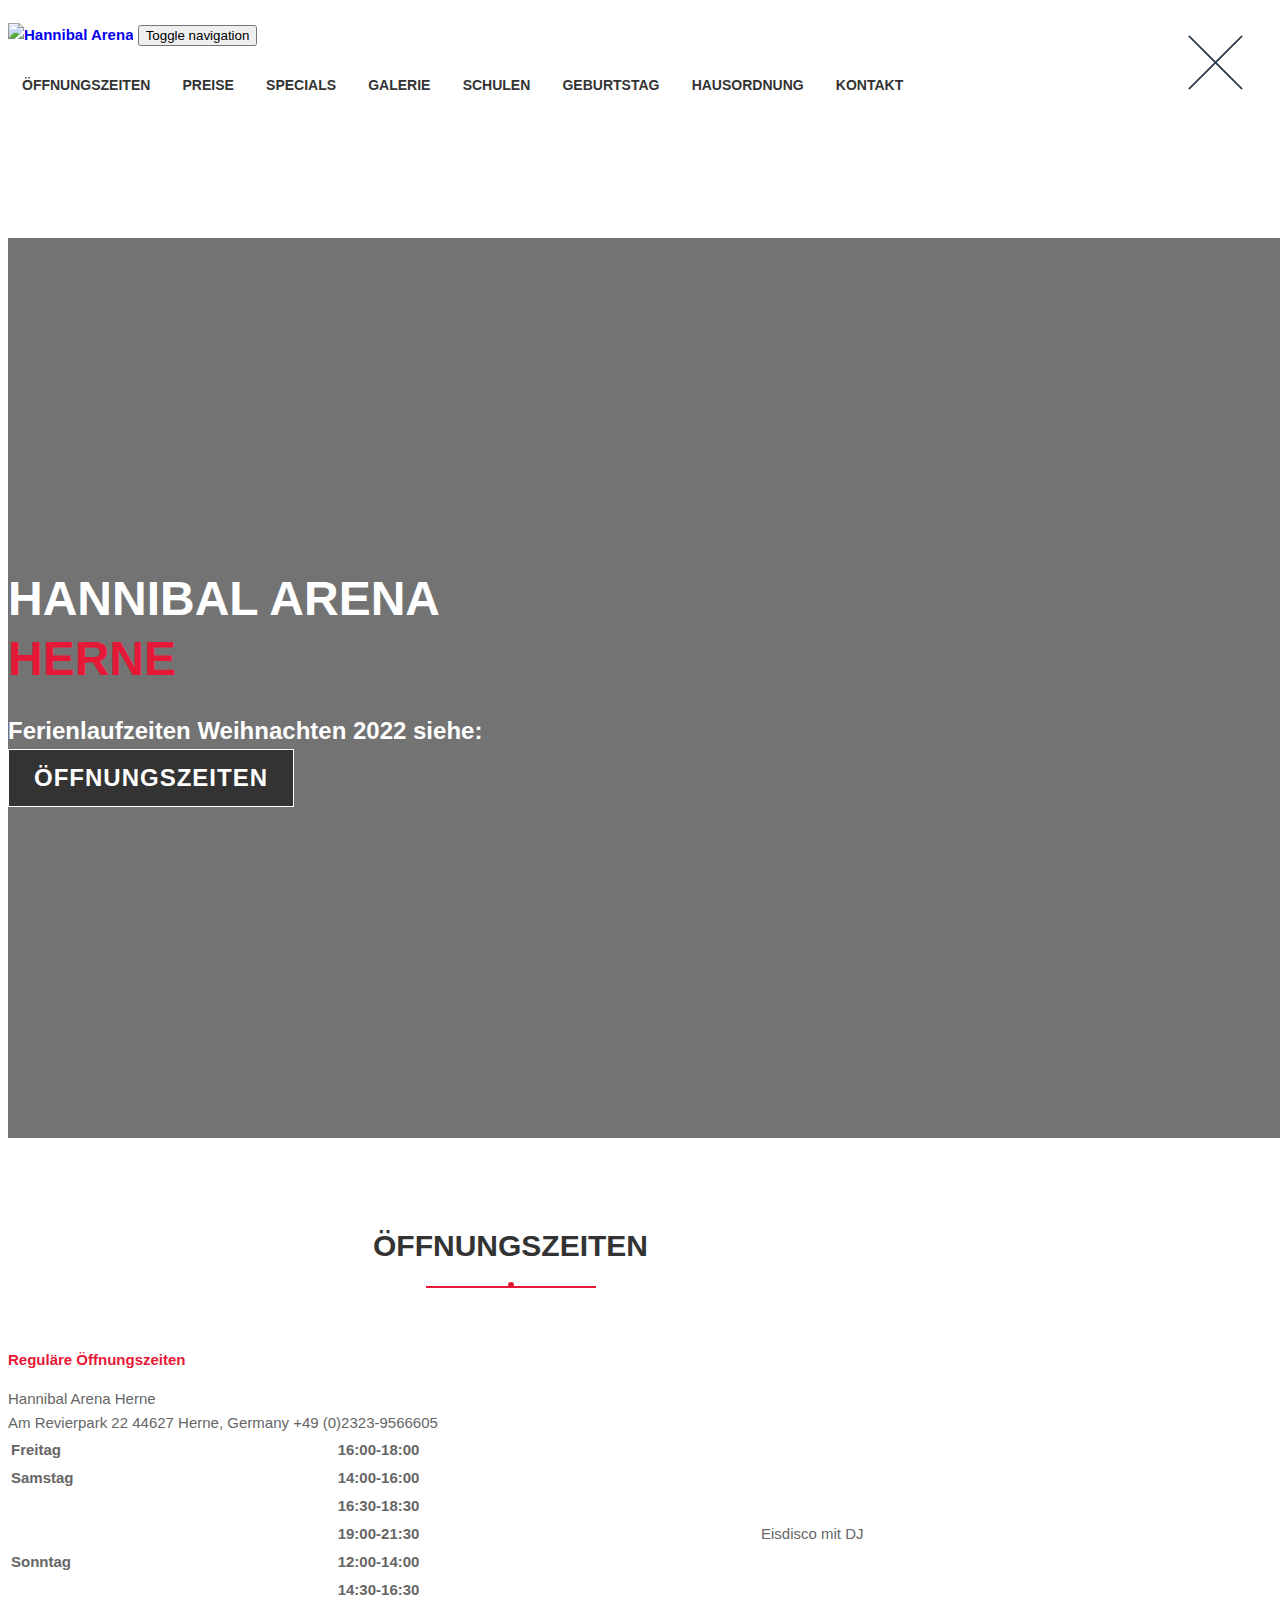
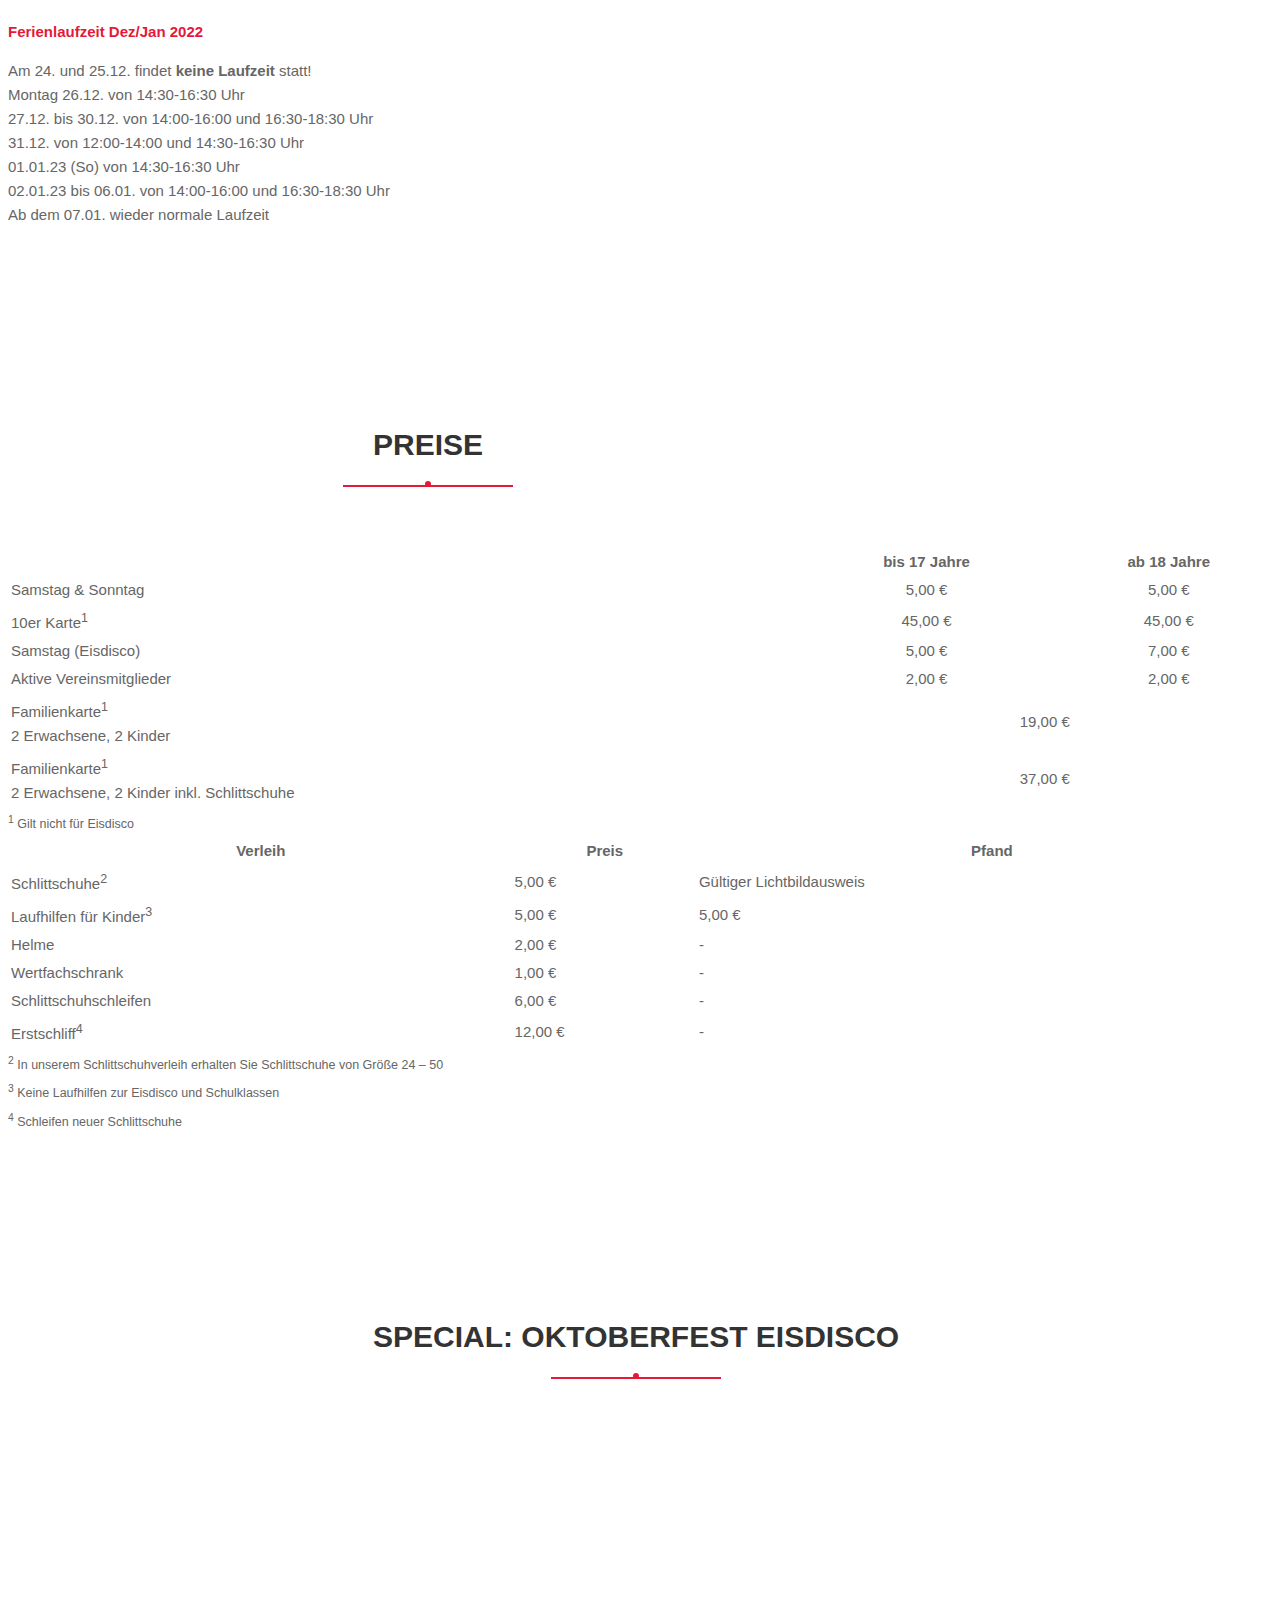
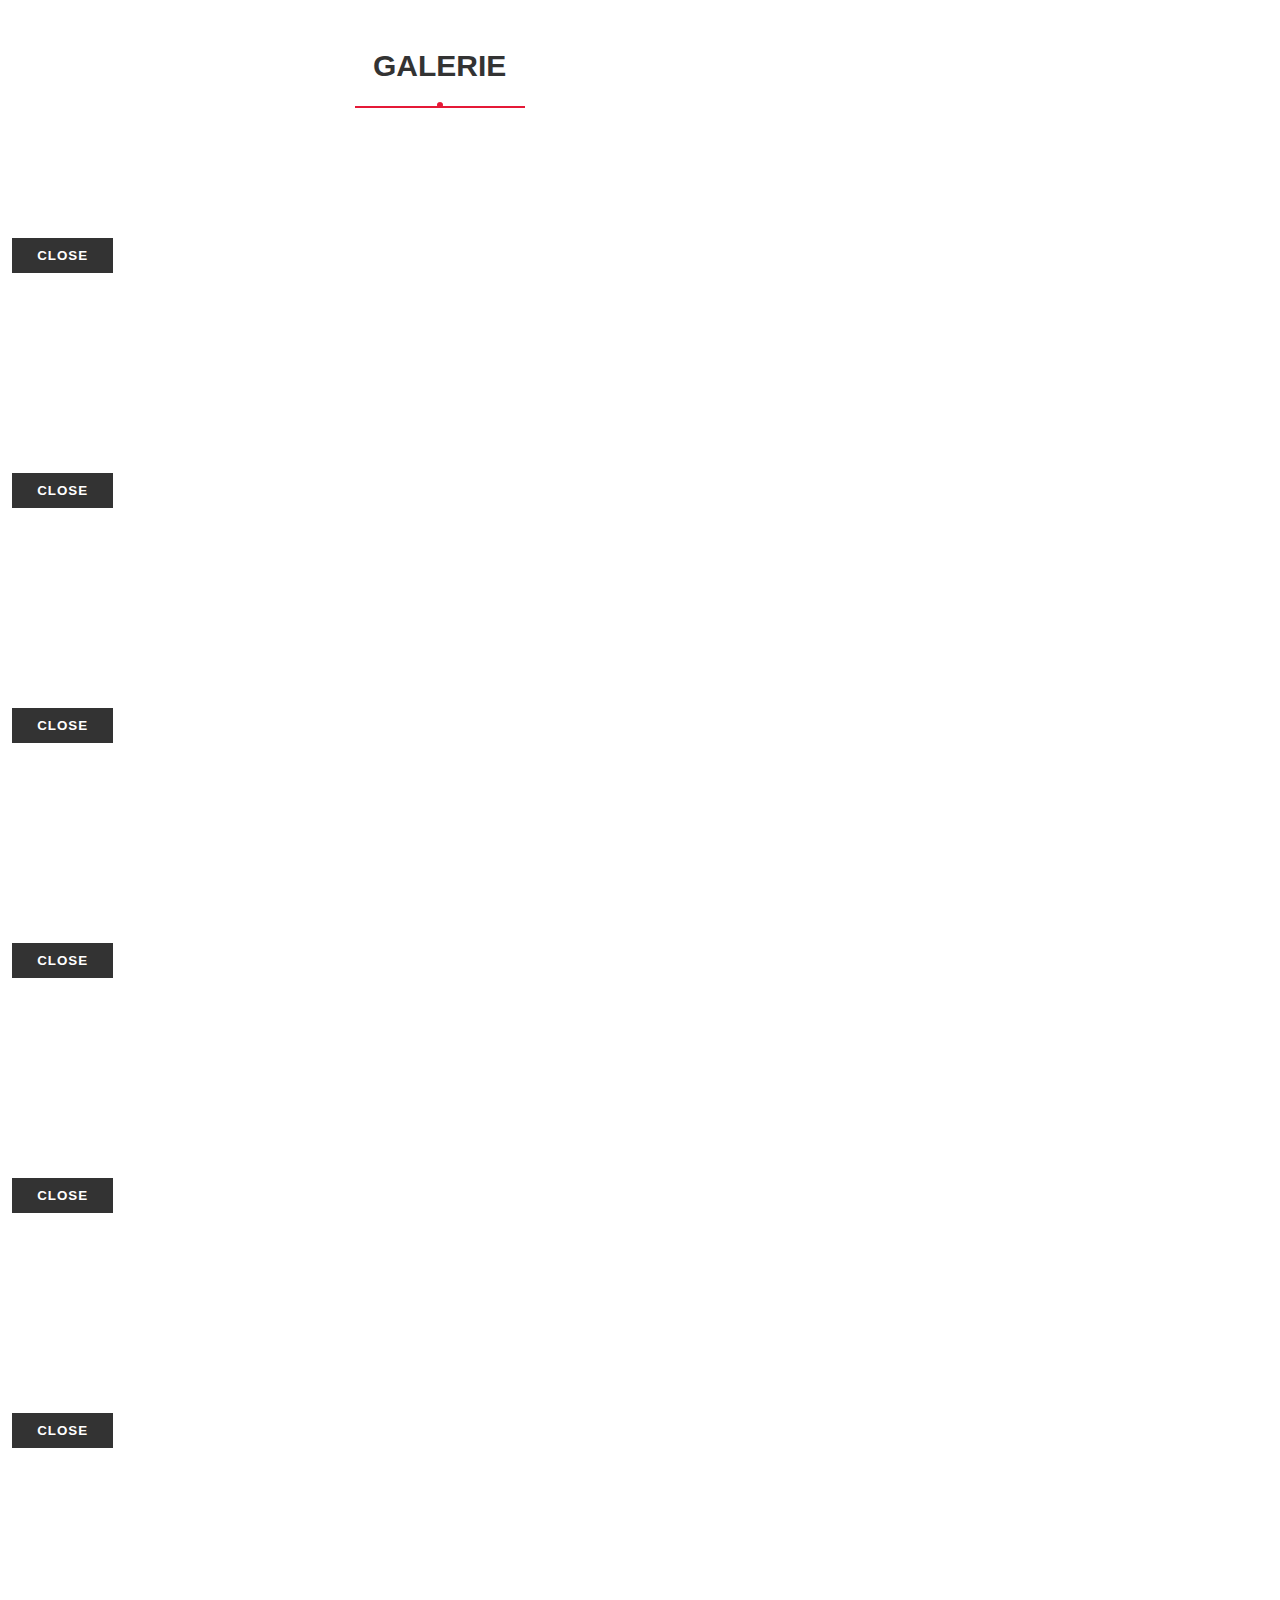
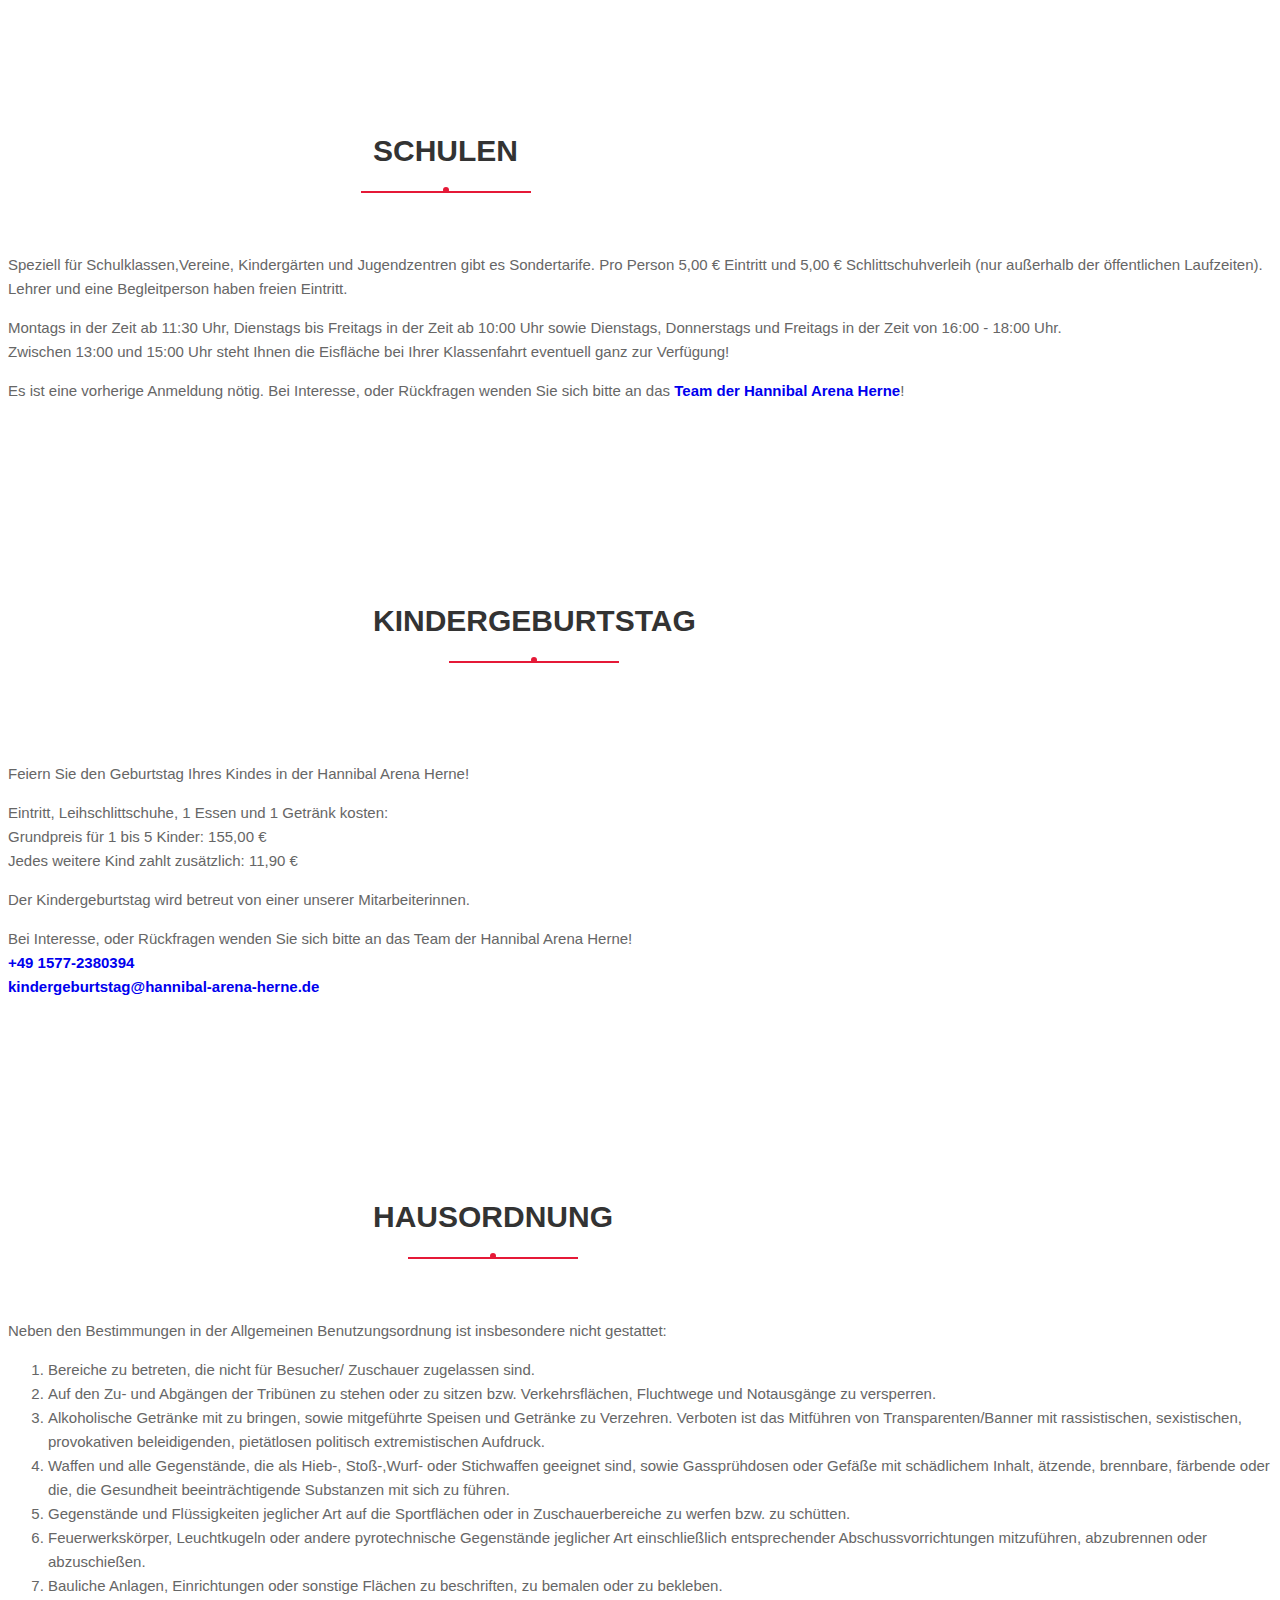
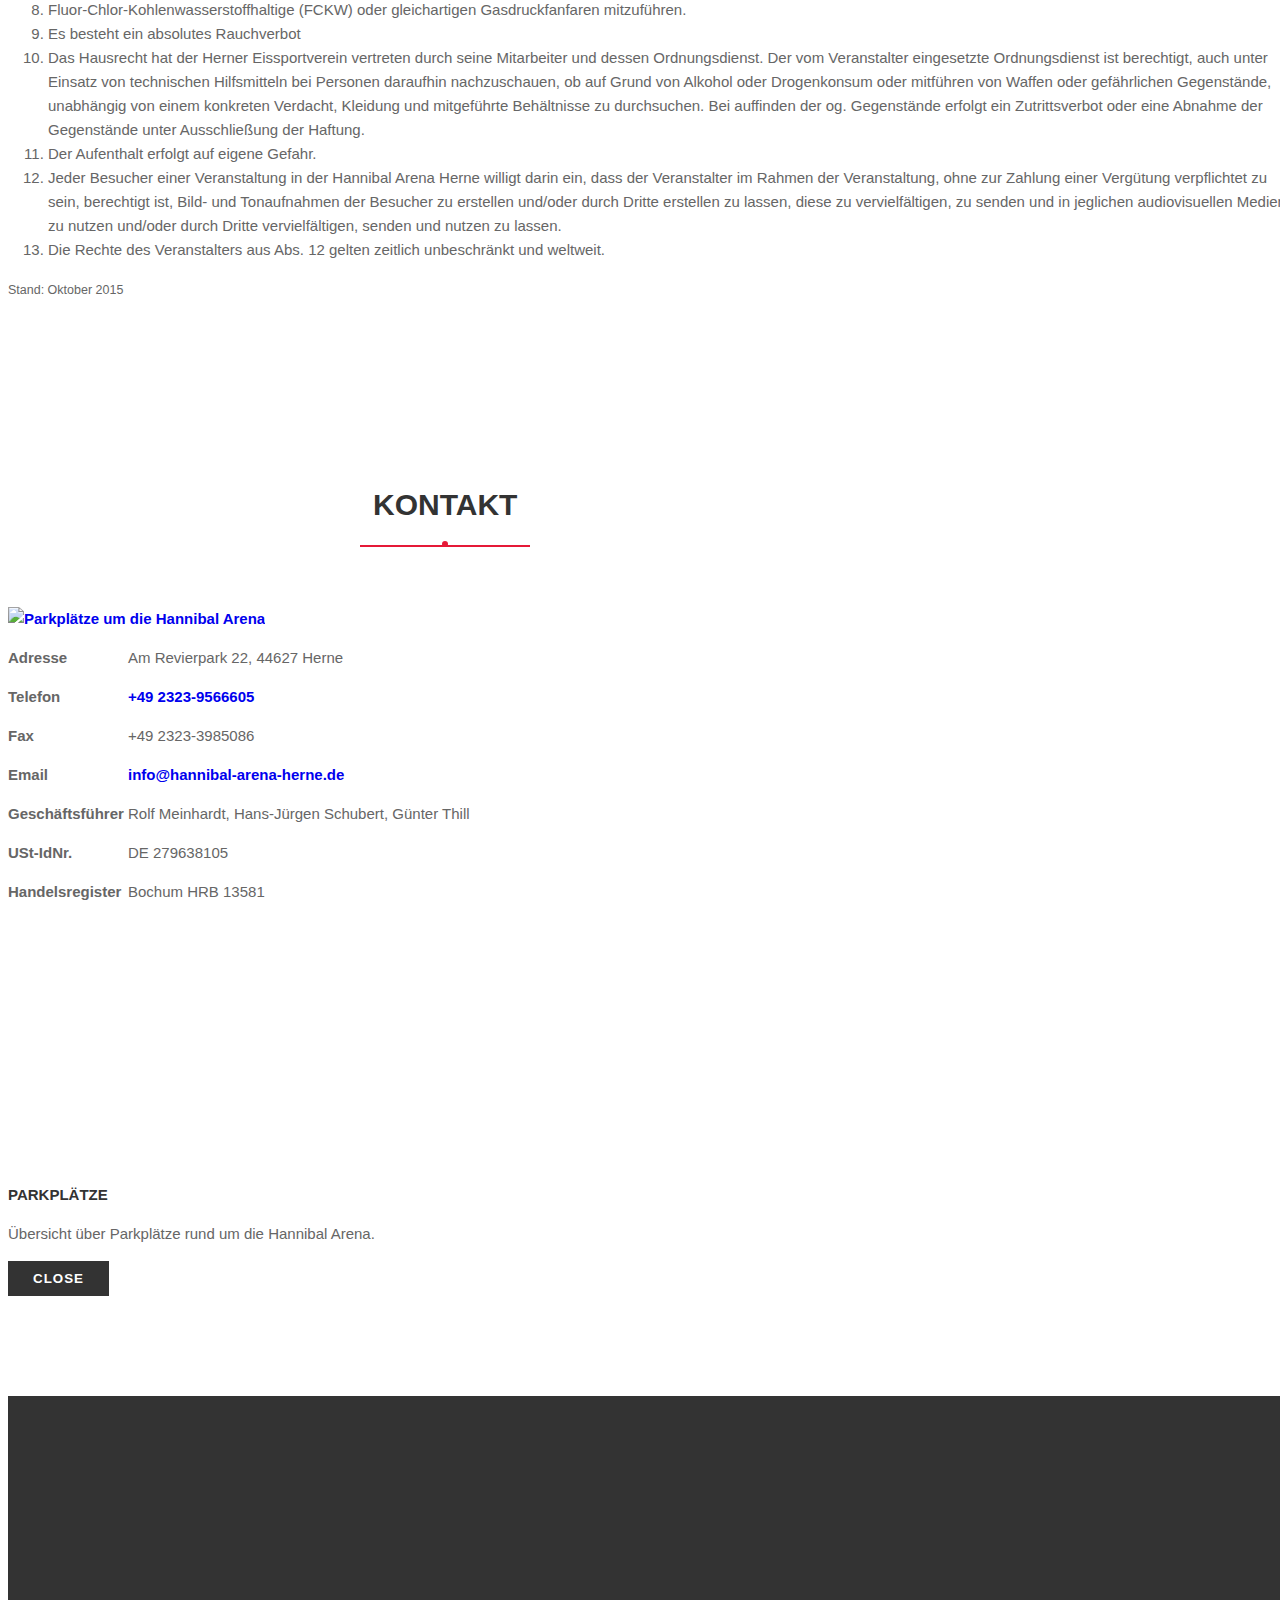
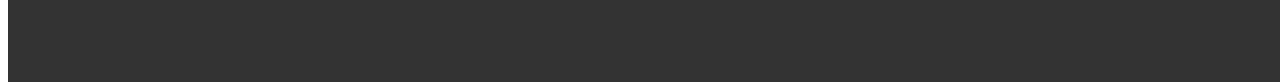
==== web/index.html @ e7f0df86 "feat: christmas 22 opening" ====
<!doctype html>
<html lang="de-de">
<head>
    <meta charset="utf-8">
    <meta http-equiv="X-UA-Compatible" content="IE=edge">
    <meta name="viewport" content="width=device-width, initial-scale=1.0">
    <meta name="description" content="Hannibal Arena Herne, die Eishalle in Herne am Gysenberg.">
    <title>Hannibal Arena Herne - Die Eishalle in Herne</title>

    <link href="css/bootstrap.min.css" rel="stylesheet">
    <link href="css/font-awesome.min.css" rel="stylesheet">
    <link href="css/normalize.css" rel="stylesheet">
    <link href="css/style.css" rel="stylesheet">
    <link href="css/responsive.css" rel="stylesheet">

    <link rel="apple-touch-icon" sizes="180x180" href="/apple-touch-icon.png">
    <link rel="icon" type="image/png" sizes="32x32" href="/favicon-32x32.png">
    <link rel="icon" type="image/png" sizes="16x16" href="/favicon-16x16.png">
    <link rel="manifest" href="/site.webmanifest">
    <link rel="mask-icon" href="/safari-pinned-tab.svg" color="#e51937">
    <meta name="msapplication-TileColor" content="#e51937">
    <meta name="theme-color" content="#ffffff">
</head>
<body>

<div class="menu-area navbar-fixed-top">
    <div class="container">
        <div class="row">
            <div class="col-md-12">
                <div class="mainmenu">
                    <div class="navbar navbar-nobg">
                        <div class="navbar-header">
                            <a class="navbar-brand" href="#slider"><img src="img/hannibal-arena-logo.png" alt="Hannibal Arena"></a>
                            <button type="button" class="navbar-toggle" data-toggle="collapse" data-target=".navbar-collapse">
                                <span class="sr-only">Toggle navigation</span>
                                <span class="icon-bar"></span>
                                <span class="icon-bar"></span>
                                <span class="icon-bar"></span>
                            </button>
                        </div>
                        <div class="navbar-collapse collapse">
                            <nav>
                                <ul class="nav navbar-nav navbar-right">
                                    <li><a class="smooth_scroll" href="#opening">ÖFFNUNGSZEITEN</a></li>
                                    <li><a class="smooth_scroll" href="#pricing">PREISE</a></li>
                                    <li><a class="smooth_scroll" href="#specials">SPECIALS</a></li>
                                    <li><a class="smooth_scroll" href="#gallery">GALERIE</a></li>
                                    <li><a class="smooth_scroll" href="#schools">SCHULEN</a></li>
                                    <li><a class="smooth_scroll" href="#birthday">GEBURTSTAG</a></li>
                                    <li><a class="smooth_scroll" href="#legal">HAUSORDNUNG</a></li>
                                    <li><a class="smooth_scroll" href="#contact">KONTAKT</a></li>
                                </ul>
                            </nav>
                        </div>
                    </div>
                </div>
            </div>
        </div>
    </div>
</div>

<div class="clearfix space"></div>

<section id="slider" class="hidden-xs">
    <div id="carousel-example-generic" class="carousel slide carousel-fade">
        <div class="carousel-inner" role="listbox">
            <div class="item active slide1">
                <div class="table">
                    <div class="table-cell">
                        <div class="container">
                            <div class="row">
                                <div class="col-xs-12">
                                    <div class="intro-text container">
                                        <div class="title clearfix">
                                            <h2>HANNIBAL ARENA <span>HERNE</span></h2>
                                            <p>
                                                <Heimat der coolsten Disco in Herne.<br>
                                                <!--Erste Disco Samstag 03.09.22. Reguläre Laufzeiten ab 04.09.22.-->
                                                
                                                <!--Sommerpause ab dem 28.03.2022.<br>-->
                                                <!--<strong>Abtauparty Sonntag 27.03.2022 von 12:00 bis 16:30 Uhr</strong>-->
                                                
                                                <strong>Ferienlaufzeiten Weihnachten 2022 siehe:</strong><br>
                                                <a class="btn" href="#opening">Öffnungszeiten</a>
                                            </p>
                                        </div>
                                    </div>
                                </div>
                            </div>
                        </div>
                    </div>
                </div>
            </div>
        </div>
    </div>
</section>

<section id="opening" class="contact-area section-big">
    <div class="container">
        <div class="row">
            <div class="col-md-12">
                <div class="section-title text-center mb-30">
                    <h2>Öffnungszeiten</h2>
                </div>
            </div>
        </div>

        <div class="row">
            <div class="col-md-6">
                <p>
                    <strong style="color:#e51937">Reguläre Öffnungszeiten</strong>
                </p>
                <div itemscope itemtype="http://schema.org/LocalBusiness">
                    <span class="hidden" itemprop="name">Hannibal Arena Herne</span>
                    <img class="hidden" itemprop="image" src="img/hannibal-arena-logo.png" alt=""/>
                    <div class="hidden" itemprop="geo" itemscope itemtype="http://schema.org/GeoCoordinates">
                        <meta itemprop="latitude" content="51.531796" />
                        <meta itemprop="longitude" content="7.253892" />
                    </div>
                    <div class="hidden" itemprop="address" itemscope itemtype="http://schema.org/PostalAddress">
                        <span itemprop="streetAddress">Am Revierpark 22</span>
                        <span itemprop="postalCode">44627</span>
                        <span itemprop="addressLocality">Herne, Germany</span>
                        <span itemprop="telephone">+49 (0)2323-9566605</span>
                    </div>

                    <table class="table table-striped table-responsive">
                        <tbody>
                        <tr>
                            <td><strong>Freitag</strong></td>
                            <td><strong><meta itemprop="openingHours" content="Fr 16:00-18:00">16:00-18:00</strong></td>
                            <td></td>
                        </tr>
                        <tr>
                            <td><strong>Samstag</strong></td>
                            <td><strong><meta itemprop="openingHours" content="Sa 14:00-16:00, 16:30-18:30, 19:00-21:30">14:00-16:00</strong></td>
                            <td></td>
                        </tr>
                        <tr>
                            <td></td>
                            <td><strong>16:30-18:30</strong></td>
                            <td></td>
                        </tr>
                        <tr>
                            <td></td>
                            <td><strong>19:00-21:30</strong></td>
                            <td>Eisdisco mit DJ</td>
                        </tr>
                        <tr>
                            <td><strong>Sonntag</strong></td>
                            <td><strong><meta itemprop="openingHours" content="So 12:00-14:00, 14:30-16:30">12:00-14:00</strong></td>
                            <td></td>
                        </tr>
                        <tr>
                            <td></td>
                            <td><strong>14:30-16:30</strong></td>
                            <td></td>
                        </tr>
                        </tbody>
                    </table>
                </div>
            </div>
            <div class="col-md-6">
                <p>
                    <!--strong>Specials im Oktober 2022/23</strong><br>
                    <br>
                    <ul>
                        <li>01.10.2022: Oktoberfest-Eisdisco 19.00 - 21.30 Uhr</li>
                        <li>03.10.2022: Feiertagslaufzeit 12.00 - 14.00 Uhr sowie 14.30 - 16.30 Uhr</li>
                        <li>04. - 06.10.2022: Intensiv-Eislaufkurs für Kinder im Alter 10-16 Jahren mit Michel Ackers (<a href="/pdf/eislaufkurs-kinder.pdf">Anmeldung erforderlich</a>)</li>
                        <li>07. - 28.10.2022: Eislaufkurs für Erwachsene (<a href="/pdf/eislaufkurs-erwachsene.pdf">Anmeldung erforderlich</a>)</li>
                    </ul>-->

                    <strong style="color:#e51937">Ferienlaufzeit Dez/Jan 2022</strong><br>
                    <ul>
                        <li>Am 24. und 25.12. findet <strong>keine Laufzeit</strong> statt!</li>
                        <li>Montag 26.12. von 14:30-16:30 Uhr</li>
                        <li>27.12. bis 30.12. von 14:00-16:00 und 16:30-18:30 Uhr</li>
                        <li>31.12. von 12:00-14:00 und 14:30-16:30 Uhr</li>
                        <li>01.01.23 (So) von 14:30-16:30 Uhr</li>
                        <li>02.01.23 bis 06.01. von 14:00-16:00 und 16:30-18:30 Uhr</li>
                        <li>Ab dem 07.01. wieder normale Laufzeit</li>
                    </ul>
                    
                    <!--<strong style="color:#e51937">Abtauparty am 27.03.2022 von 12:00 bis 16:30 Uhr</strong>.<br>
                    Sommerpause ab dem 28.03.2022.-->
                </p>
            </div>
            <!--<div class="col-md-12">
                <p><strong style="color:#e51937">Covid 19 - Schutzmaßnahmen</strong></p>
                <ul>
                    <li>Die Corona-Schutzverordnung des Landes Nordrhein-Westfalen ist maßgeblich und von allen Besuchern stets einzuhalten</li>
                    <li>Zutritt haben ausschließlich folgende Personen:
                        <ul style="margin-left:10px">
                            <li>ab 16 Jahren: 2G - genesen (in den letzten 6 Monaten) oder mind. zweifach geimpft (inklusive 14 tägiger Wartezeit)</li>
                            <li>Kinder/Jugendliche 6 - 15 Jahren: 3G - genesen (in den letzten 6 Monaten), mind. zweifach geimpft (inklusive 14 tägiger Wartezeit) oder getestet (mind. Antigen-Schnelltest nicht älter als 24 Stunden, kein Selbsttest)/ Alternativ gelten Schüler mit aktuell gültigem Schülerausweis des Schuljahres 2021/22 als getestet (ausgenommen hiervon sind Ferienzeiten, hier gelten Schüler nicht mehr automatisch als getestet).</li>
                            <li>Kinder unter 6 Jahren - kein Nachweis notwendig</li>
                        </ul>
                    </li>
                    <li>Nachweise der 2G/3G-Regel bzw. aktueller Schülerweis sowie ein amtlich gültiges Ausweisdokument sind beim Einlass unaufgefordert vorzulegen</li>
                    <li>Das Tragen einer Mund-Nasen-Bedeckung ist in der gesamten Hannibal-Arena verpflichtend. Inklusive der sportlichen Betätigung auf der Eisfläche. Auch hier ist der Mindestabstand von 1,5 Metern zwingend einzuhalten</li>
                    <li>Ausgehängte Abstands- und Hygieneregelungen müssen beachtet werden</li>
                    <li>Laufwege und -richtungen sind konsequent einzuhalten</li>
                    <li>Die Anzahl der zugelassenen Gäste ist eingeschränkt. Größere Gruppen/Vereine bitten wir daher um telefonische Voranmeldung</li>
                    <li>Die Hygieneregeln sind einzuhalten und den Hinweisen des Personales ist Folge zu leisten. Verstöße werden mit dem Ausschluss von der Veranstaltung geahndet</li>
                </ul>
            </div>-->
        </div>
    </div>
</section>

<section id="pricing" class="contact-area section-big">
    <div class="container">
        <div class="row">
            <div class="col-md-12">
                <div class="section-title text-center mb-30">
                    <h2>Preise</h2>
                </div>
            </div>
        </div>

        <div class="row">
            <div class="col-md-6 col-sm-12">
                <table class="table table-striped table-responsive">
                    <thead>
                    <tr>
                        <th></th>
                        <th align="center">bis 17 Jahre</th>
                        <th align="center">ab 18 Jahre</th>
                    </tr>
                    </thead>
                    <tbody>
                    <tr>
                        <td>Samstag &amp; Sonntag</td>
                        <td align="center">5,00&nbsp;€</td>
                        <td align="center">5,00&nbsp;€</td>
                    </tr>
                    <tr>
                        <td>10er Karte<sup>1</sup></td>
                        <td align="center">45,00&nbsp;€</td>
                        <td align="center">45,00&nbsp;€</td>
                    </tr>
                    <tr>
                        <td>Samstag (Eisdisco)</td>
                        <td align="center">5,00&nbsp;€</td>
                        <td align="center">7,00&nbsp;€</td>
                    </tr>
                    <!--tr>
                        <td>Kinder unter 6 Jahren</td>
                        <td align="center">5,00&nbsp;€</td>
                        <td> </td>
                    </tr-->
                    <tr>
                        <td>Aktive Vereinsmitglieder</td>
                        <td align="center">2,00&nbsp;€</td>
                        <td align="center">2,00&nbsp;€</td>
                    </tr>
                    <tr>
                        <td>Familienkarte<sup>1</sup><br />2 Erwachsene, 2 Kinder</td>
                        <td colspan="2" align="center">19,00&nbsp;€</td>
                    </tr>
                    <tr>
                        <td>Familienkarte<sup>1</sup><br />2 Erwachsene, 2 Kinder inkl. Schlittschuhe</td>
                        <td colspan="2" align="center">37,00&nbsp;€</td>
                    </tr>
                </table>
                <small><sup>1</sup> Gilt nicht für Eisdisco</small>
            </div>

            <div class="col-md-6 col-sm-12">
                <table class="table table-striped table-responsive">
                    <thead>
                    <tr>
                        <th>Verleih</th>
                        <th>Preis</th>
                        <th>Pfand</th>
                    </tr>
                    </thead>
                    <tbody>
                    <tr>
                        <td>Schlittschuhe<sup>2</sup></td>
                        <td>5,00&nbsp;€</td>
                        <td>Gültiger Lichtbildausweis</td>
                    </tr>
                    <tr>
                        <td>Laufhilfen für Kinder<sup>3</sup></td>
                        <td>5,00&nbsp;€</td>
                        <td>5,00&nbsp;€</td>
                    </tr>
                    <tr>
                        <td>Helme</td>
                        <td>2,00&nbsp;€</td>
                        <td>-</td>
                    </tr>
                    <tr>
                        <td>Wertfachschrank</td>
                        <td>1,00&nbsp;€</td>
                        <td>-</td>
                    </tr>
                    <tr>
                        <td>Schlittschuhschleifen</td>
                        <td>6,00&nbsp;€</td>
                        <td>-</td>
                    </tr>
                    <tr>
                        <td>Erstschliff<sup>4</sup></td>
                        <td>12,00&nbsp;€</td>
                        <td>-</td>
                    </tr>
                    </tbody>
                </table>
                <small><sup>2</sup> In unserem Schlittschuhverleih erhalten Sie Schlittschuhe von Größe 24 – 50</small><br>
                <small><sup>3</sup> Keine Laufhilfen zur Eisdisco und Schulklassen</small><br>
                <small><sup>4</sup> Schleifen neuer Schlittschuhe</small>
            </div>
        </div>
    </div>
</section>
    
<section id="specials" class="contact-area section-big">
    <div class="container">
        <div class="row">
            <div class="col-md-12">
                <div class="section-title text-center mb-30">
                    <h2>Special: Oktoberfest Eisdisco</h2>
                </div>
            </div>
        </div>

        <div class="row">
            <div class="col-xs-12">
                <img src="img/oktoberfest_22.jpeg" alt="">
                                       
            </div>
        </div>
    </div>
</section>

<section id="gallery" class="work-area section-big">
    <div class="container">
        <div class="row">
            <div class="col-md-12">
                <div class="section-title text-center">
                    <h2>Galerie</h2>
                </div>
            </div>
        </div>

        <div class="portfolio">
            <div class="row work-items">
                <div class="col-md-4 col-sm-6 col-xs-12 mix dev web">
                    <a href="#gallery-modal-1" data-toggle="modal">
                        <div class="work-item mt-30">
                            <div class="gallery_photo">
                                <img src="img/gallery/1.jpg" alt="">
                                <div class="overlay"><i class="fa fa-plus"></i></div>
                            </div>
                        </div>
                    </a>
                </div>

                <div class="news-modal modal fade" id="gallery-modal-1" tabindex="-1" role="dialog" aria-hidden="true">
                    <div class="modal-content">
                        <div class="close-modal" data-dismiss="modal">
                            <div class="lr">
                                <div class="rl">
                                </div>
                            </div>
                        </div>
                        <div class="container">
                            <div class="row">
                                <div class="col-lg-8 col-lg-offset-2">
                                    <div class="modal-body">
                                        <img src="img/gallery/1.jpg" alt="">
                                        <button type="button" class="btn btn-default" data-dismiss="modal"><i class="fa fa-times"></i> Close</button>
                                    </div>
                                </div>
                            </div>
                        </div>
                    </div>
                </div>

                <div class="col-md-4 col-sm-6 col-xs-12 mix dev web">
                    <a href="#gallery-modal-2" data-toggle="modal">
                        <div class="work-item mt-30">
                            <div class="gallery_photo">
                                <img src="img/gallery/2.jpg" alt="">
                                <div class="overlay"><i class="fa fa-plus"></i></div>
                            </div>
                        </div>
                    </a>
                </div>

                <div class="news-modal modal fade" id="gallery-modal-2" tabindex="-1" role="dialog" aria-hidden="true">
                    <div class="modal-content">
                        <div class="close-modal" data-dismiss="modal">
                            <div class="lr">
                                <div class="rl">
                                </div>
                            </div>
                        </div>
                        <div class="container">
                            <div class="row">
                                <div class="col-lg-8 col-lg-offset-2">
                                    <div class="modal-body">
                                        <img src="img/gallery/2.jpg" alt="">
                                        <button type="button" class="btn btn-default" data-dismiss="modal"><i class="fa fa-times"></i> Close</button>
                                    </div>
                                </div>
                            </div>
                        </div>
                    </div>
                </div>

                <div class="col-md-4 col-sm-6 col-xs-12 mix dev web">
                    <a href="#gallery-modal-3" data-toggle="modal">
                        <div class="work-item mt-30">
                            <div class="gallery_photo">
                                <img src="img/gallery/3.jpg" alt="">
                                <div class="overlay"><i class="fa fa-plus"></i></div>
                            </div>
                        </div>
                    </a>
                </div>

                <div class="news-modal modal fade" id="gallery-modal-3" tabindex="-1" role="dialog" aria-hidden="true">
                    <div class="modal-content">
                        <div class="close-modal" data-dismiss="modal">
                            <div class="lr">
                                <div class="rl">
                                </div>
                            </div>
                        </div>
                        <div class="container">
                            <div class="row">
                                <div class="col-lg-8 col-lg-offset-2">
                                    <div class="modal-body">
                                        <img src="img/gallery/3.jpg" alt="">
                                        <button type="button" class="btn btn-default" data-dismiss="modal"><i class="fa fa-times"></i> Close</button>
                                    </div>
                                </div>
                            </div>
                        </div>
                    </div>
                </div>

                <div class="col-md-4 col-sm-6 col-xs-12 mix dev web">
                    <a href="#gallery-modal-4" data-toggle="modal">
                        <div class="work-item mt-30">
                            <div class="gallery_photo">
                                <img src="img/gallery/4.jpg" alt="">
                                <div class="overlay"><i class="fa fa-plus"></i></div>
                            </div>
                        </div>
                    </a>
                </div>

                <div class="news-modal modal fade" id="gallery-modal-4" tabindex="-1" role="dialog" aria-hidden="true">
                    <div class="modal-content">
                        <div class="close-modal" data-dismiss="modal">
                            <div class="lr">
                                <div class="rl">
                                </div>
                            </div>
                        </div>
                        <div class="container">
                            <div class="row">
                                <div class="col-lg-8 col-lg-offset-2">
                                    <div class="modal-body">
                                        <img src="img/gallery/4.jpg" alt="">
                                        <button type="button" class="btn btn-default" data-dismiss="modal"><i class="fa fa-times"></i> Close</button>
                                    </div>
                                </div>
                            </div>
                        </div>
                    </div>
                </div>

                <div class="col-md-4 col-sm-6 col-xs-12 mix dev web">
                    <a href="#gallery-modal-5" data-toggle="modal">
                        <div class="work-item mt-30">
                            <div class="gallery_photo">
                                <img src="img/gallery/5.jpg" alt="">
                                <div class="overlay"><i class="fa fa-plus"></i></div>
                            </div>
                        </div>
                    </a>
                </div>

                <div class="news-modal modal fade" id="gallery-modal-5" tabindex="-1" role="dialog" aria-hidden="true">
                    <div class="modal-content">
                        <div class="close-modal" data-dismiss="modal">
                            <div class="lr">
                                <div class="rl">
                                </div>
                            </div>
                        </div>
                        <div class="container">
                            <div class="row">
                                <div class="col-lg-8 col-lg-offset-2">
                                    <div class="modal-body">
                                        <img src="img/gallery/5.jpg" alt="">
                                        <button type="button" class="btn btn-default" data-dismiss="modal"><i class="fa fa-times"></i> Close</button>
                                    </div>
                                </div>
                            </div>
                        </div>
                    </div>
                </div>

                <div class="col-md-4 col-sm-6 col-xs-12 mix dev web">
                    <a href="#gallery-modal-6" data-toggle="modal">
                        <div class="work-item mt-30">
                            <div class="gallery_photo">
                                <img src="img/gallery/6.jpg" alt="">
                                <div class="overlay"><i class="fa fa-plus"></i></div>
                            </div>
                        </div>
                    </a>
                </div>

                <div class="news-modal modal fade" id="gallery-modal-6" tabindex="-1" role="dialog" aria-hidden="true">
                    <div class="modal-content">
                        <div class="close-modal" data-dismiss="modal">
                            <div class="lr">
                                <div class="rl">
                                </div>
                            </div>
                        </div>
                        <div class="container">
                            <div class="row">
                                <div class="col-lg-8 col-lg-offset-2">
                                    <div class="modal-body">
                                        <img src="img/gallery/6.jpg" alt="">
                                        <button type="button" class="btn btn-default" data-dismiss="modal"><i class="fa fa-times"></i> Close</button>
                                    </div>
                                </div>
                            </div>
                        </div>
                    </div>
                </div>
            </div>
        </div>
    </div>
</section>

<section id="schools" class="contact-area section-big">
    <div class="container">
        <div class="row">
            <div class="col-md-12">
                <div class="section-title text-center mb-30">
                    <h2>Schulen</h2>
                </div>
            </div>
        </div>

        <div class="row">
            <div class="col-xs-12">
                <p>Speziell für Schulklassen,Vereine, Kindergärten und Jugendzentren gibt es Sondertarife. Pro Person 5,00 € Eintritt und 5,00 € Schlittschuhverleih (nur außerhalb der öffentlichen Laufzeiten).<br>
                    Lehrer und eine Begleitperson haben freien Eintritt.</p>

                <p>Montags in der Zeit ab 11:30 Uhr, Dienstags bis Freitags in der Zeit ab 10:00 Uhr sowie Dienstags, Donnerstags und Freitags in der Zeit von 16:00 - 18:00 Uhr.<br>
                    Zwischen 13:00 und 15:00 Uhr steht Ihnen die Eisfläche bei Ihrer Klassenfahrt eventuell ganz zur Verfügung!</p>

                <p>Es ist eine vorherige Anmeldung nötig. Bei Interesse, oder Rückfragen wenden Sie sich bitte an das <a href="#contact">Team der Hannibal Arena Herne</a>!</p>
            </div>
        </div>
    </div>
</section>

<section id="birthday" class="contact-area section-big">
    <div class="container">
        <div class="row">
            <div class="col-md-12">
                <div class="section-title text-center mb-30">
                    <h2>Kindergeburtstag</h2>
                </div>
            </div>
        </div>

        <div class="row">
            <div class="col-md-5 col-sm-12">
                <div class="about-image">
                    <img src="img/birthday/2.jpg" alt="">
                </div>
            </div>

            <div class="col-md-7 col-sm-12">
                <p>Feiern Sie den Geburtstag Ihres Kindes in der Hannibal Arena Herne!</p>

                <p>Eintritt, Leihschlittschuhe, 1 Essen und 1 Getränk kosten:<br>
                    Grundpreis für 1 bis 5 Kinder: 155,00 €<br>
                    Jedes weitere Kind zahlt zusätzlich: 11,90 €</p>

                <p>Der Kindergeburtstag wird betreut von einer unserer Mitarbeiterinnen.</p>

                <!--<p><strong>Corona Hinweis</strong> Derzeit sind nur 10 Personen inklusive Geburtstagskind möglich.</p>-->

                <p>Bei Interesse, oder Rückfragen wenden Sie sich bitte an das Team der Hannibal Arena Herne!<br>
                    <a href="tel:+4915772380394">+49 1577-2380394</a><br>
                    <a href="mailto:kindergeburtstag@hannibal-arena-herne.de">kindergeburtstag@hannibal-arena-herne.de</a>
            </div>
        </div>
    </div>
</section>

<section id="legal" class="contact-area section-big">
    <div class="container">
        <div class="row">
            <div class="col-md-12">
                <div class="section-title text-center mb-30">
                    <h2>Hausordnung</h2>
                </div>
            </div>
        </div>

        <div class="row">
            <div class="col-xs-12">
                Neben den Bestimmungen in der Allgemeinen Benutzungsordnung ist insbesondere nicht gestattet:

                <ol>
                    <li>Bereiche zu betreten, die nicht für Besucher/ Zuschauer zugelassen sind.</li>
                    <li>Auf den Zu- und Abgängen der Tribünen zu stehen oder zu sitzen bzw. Verkehrsflächen, Fluchtwege und Notausgänge zu versperren.</li>
                    <li>Alkoholische Getränke mit zu bringen, sowie mitgeführte Speisen und Getränke zu Verzehren. Verboten ist das Mitführen von Transparenten/Banner mit rassistischen, sexistischen, provokativen beleidigenden, pietätlosen politisch extremistischen Aufdruck.</li>
                    <li>Waffen und alle Gegenstände, die als Hieb-, Stoß-,Wurf- oder Stichwaffen geeignet sind, sowie Gassprühdosen oder Gefäße mit schädlichem Inhalt, ätzende, brennbare, färbende oder die, die Gesundheit beeinträchtigende Substanzen mit sich zu führen.</li>
                    <li>Gegenstände und Flüssigkeiten jeglicher Art auf die Sportflächen oder in Zuschauerbereiche zu werfen bzw. zu schütten.</li>
                    <li>Feuerwerkskörper, Leuchtkugeln oder andere pyrotechnische Gegenstände jeglicher Art einschließlich entsprechender Abschussvorrichtungen mitzuführen, abzubrennen oder abzuschießen.</li>
                    <li>Bauliche Anlagen, Einrichtungen oder sonstige Flächen zu beschriften, zu bemalen oder zu bekleben.</li>
                    <li>Fluor-Chlor-Kohlenwasserstoffhaltige (FCKW) oder gleichartigen Gasdruckfanfaren mitzuführen.</li>
                    <li>Es besteht ein absolutes Rauchverbot</li>
                    <li>Das Hausrecht hat der Herner Eissportverein vertreten durch seine Mitarbeiter und dessen Ordnungsdienst. Der vom Veranstalter eingesetzte Ordnungsdienst ist berechtigt, auch unter Einsatz von technischen Hilfsmitteln bei Personen daraufhin nachzuschauen, ob auf Grund von Alkohol oder Drogenkonsum oder mitführen von Waffen oder gefährlichen Gegenstände, unabhängig von einem konkreten Verdacht, Kleidung und mitgeführte Behältnisse zu durchsuchen. Bei auffinden der og. Gegenstände erfolgt ein Zutrittsverbot oder eine Abnahme der Gegenstände unter Ausschließung der Haftung.</li>
                    <li>Der Aufenthalt erfolgt auf eigene Gefahr.</li>
                    <li>Jeder Besucher einer Veranstaltung in der Hannibal Arena Herne willigt darin ein, dass der Veranstalter im Rahmen der Veranstaltung, ohne zur Zahlung einer Vergütung verpflichtet zu sein, berechtigt ist, Bild- und Tonaufnahmen der Besucher zu erstellen und/oder durch Dritte erstellen zu lassen, diese zu vervielfältigen, zu senden und in jeglichen audiovisuellen Medien zu nutzen und/oder durch Dritte vervielfältigen, senden und nutzen zu lassen.</li>
                    <li>Die Rechte des Veranstalters aus Abs. 12 gelten zeitlich unbeschränkt und weltweit.</li>
                </ol>
                <small>Stand: Oktober 2015</small>
            </div>
        </div>
    </div>
</section>

<section id="contact" class="contact-area section-big">
    <div class="container">
        <div class="row">
            <div class="col-md-12">
                <div class="section-title text-center mb-30">
                    <h2>Kontakt</h2>
                </div>
            </div>
        </div>

        <div class="row contact-infos">
            <div class="col-md-5">
                <a href="#parking-modal" data-toggle="modal">
                    <div class="work-item">
                        <div class="gallery_photo">
                            <img src="img/parking.png" class="img-responsive" alt="Parkplätze um die Hannibal Arena">
                            <div class="overlay"><i class="fa fa-plus"></i></div>
                        </div>
                    </div>
                </a>
            </div>

            <div class="col-md-7">
                <div class="address">
                    <div class="address-list">
                        <p><strong>Adresse</strong><span>Am Revierpark 22, 44627 Herne</span></p>
                        <p><strong>Telefon</strong><span><a href="tel:+4923239566605">+49 2323-9566605</a></span></p>
                        <p><strong>Fax</strong><span>+49 2323-3985086</span></p>
                        <p><strong>Email</strong><span><a href="mailto:info@hannibal-arena-herne.de">info@hannibal-arena-herne.de</a></span></p>
                        <p><strong>Geschäftsführer</strong><span>Rolf Meinhardt, Hans-Jürgen Schubert, Günter Thill</span></p>
                        <p><strong>USt-IdNr.</strong><span>DE 279638105</span></p>
                        <p><strong>Handelsregister</strong><span>Bochum HRB 13581</span></p>
                    </div>

                    <div class="social-media ">
                        <a href="https://www.facebook.com/gysenberghalle.herne/" target="_blank" rel="noopener noreferrer"><i class="fa fa-facebook"></i></a>
                    </div>
                </div>
            </div>
        </div>
    </div>
</section>

<div class="news-modal modal fade" id="parking-modal" tabindex="-1" role="dialog" aria-hidden="true">
    <div class="modal-content">
        <div class="close-modal" data-dismiss="modal">
            <div class="lr">
                <div class="rl">
                </div>
            </div>
        </div>
        <div class="container">
            <div class="row">
                <div class="col-lg-8 col-lg-offset-2">
                    <div class="modal-body">
                        <img src="img/parking.png" alt="">
                        <h4 class="subtitle">Parkplätze</h4>
                        <p>Übersicht über Parkplätze rund um die Hannibal Arena.</p>
                        <button type="button" class="btn btn-default" data-dismiss="modal"><i class="fa fa-times"></i> Close</button>
                    </div>
                </div>
            </div>
        </div>
    </div>
</div>

<div class="client-area section-big">
    <div class="container">
        <div class="row">
            <div class="item text-center col-lg-3 col-xs-6">
                <a href="https://www.hannibal.de" target="_blank" rel="noopener noreferrer"><img src="img/partner/1.png" alt=""></a>
            </div>

            <div class="item text-center col-lg-3 col-xs-6">
                <a href="https://www.herner-ev.com" target="_blank" rel="noopener noreferrer"><img src="img/partner/2.png" alt=""></a>
            </div>

            <div class="item text-center col-lg-3 col-xs-6">
                <a href="https://www.stadtwerke-herne.de" target="_blank" rel="noopener noreferrer"><img src="img/partner/3.png" alt=""></a>
            </div>

            <div class="item text-center col-lg-3 col-xs-6">
                <a href="https://gysenberg.de" target="_blank" rel="noopener noreferrer"><img src="img/partner/4.png" alt=""></a>
            </div>
        </div>
    </div>
</div>

<footer class="copyright-area">
    <div class="container">
        <div class="row">
            <a class="smooth_scroll" href="#slider" id="scroll-to-top"><i class="fa fa-long-arrow-up"></i></a>
        </div>
    </div>
</footer>

<script src="js/jquery.min.js"></script>
<script src="js/bootstrap.min.js"></script>
<script src="js/jquery.mixitup.js"></script>
<script src="js/main_script.js"></script>

</body>
</html>
---- web/css/style.css ----
html,
body {
    background-color: #fff;
	color: #666666;
	font-weight: 400;
	width: 100%;
	height: 100%;
	font-size: 15px;
	line-height: 24px;
	font-family: "Helvetica Neue", Arial, sans-serif;
}

a {
    text-decoration: none;
    transition: all 0.3s;
    -webkit-transition: all 0.3s;
    font-family: sans-serif;
    font-weight: 700;
}

a:focus {
    outline: none;
    text-decoration: none;
}
.btn.focus, .btn:focus, .btn:hover {
    color: #fff;
    text-decoration: none;
	outline: none;
}

a:hover {
    text-decoration: none;
}

h1,
h2,
h3,
h4,
h5,
h6 {
    color: #333333;
    font-family: 'Helvetica Neue', Arial, sans-serif;
    font-weight: 700;
    margin-bottom: 15px;
}

ul,
li {
    margin: 0;
    padding: 0;
}

fieldset {
    border: 0 none;
    margin: 0 auto;
    padding: 0;
}

.btn.active.focus,
.btn.active:focus,
.btn.focus,
.btn.focus:active,
.btn:active:focus,
.btn:focus {
    outline: none;
}

.btn, input[type='submit'] {
    display: inline-block;
    padding: 10px 25px;
    border-radius: 0;
    transition: 0.3s;
    -moz-transition: 0.3s;
    -webkit-transition: 0.3s;
    color: #fff;
    background: #333333;
    border: none;
    font-family: sans-serif;
    font-weight: 700;
    text-transform: uppercase;
    letter-spacing: 1px;
}

.btn:hover, input[type='submit']:hover {
    color: #fff;
    background: #e51937;
}

.btn.btn-trnsp {
    background: transparent;
    border: 1px solid #fff;
    color: #fff;
}

.btn-big {
    border: 2px solid #0095b6;
    font-weight: 700;
}

.btn.btn-trnsp:hover {
	border-color: #0095b6;
	background: #0095b6;
	color: #fff;
}

.bdr{
    border: 1px solid#E6E6E6 ;
}

.section-big {
	padding: 95px 0;
}

.pt-95 {
	padding-top: 95px;
}

.section-small {
    padding: 40px 0;
}

.section-title {
	max-width: 550px;
	margin:0 auto;
}

.section-title h2 {
	text-transform: uppercase;
}

.sub-title {
	font-size: 24px;
	font-weight: 500;
	text-transform: uppercase;
	color: #333333;
	line-height: 24px;
}

.mb-60{
    margin-bottom: 60px;
}

.mb-30{
    margin-bottom: 30px;
}

.mt-60{
    margin-top: 60px;
}

.mt-30{
    margin-top: 30px;
}

.section-title.white h2 {
    color: #fff;
}

.section-title h2 {
	font-size: 30px;
	margin-bottom: 30px;
	position: relative;
	padding-bottom: 30px;
	margin-top: 0;
	display: inline-block;
    line-height: 25px;
    color: #333333;
}

.section-title h2 span,
.intro-text h2 span{
    color:#e51937;
}

.section-title h2::before {
	content: '';
	position: absolute;
	width: 170px;
	height: 2px;
	bottom: 0;
	background-color: #e51937;
	left: 50%;
	margin-left: -85px;
}

.section-title h2::after {
	content: '';
	position: absolute;
	width: 6px;
	height: 6px;
	background-color: #e51937;
	border-radius: 50%;
	left: 50%;
	margin-left: -3px;
	bottom: 0;
}

.section-title h2 span:after {
	content: '';
	position: absolute;
	width: 28px;
	height: 2px;
	background-color: #fff;
	left: 50%;
	margin-left: -14px;
	bottom: 0;
}

.table {
    display: table;
    width: 100%;
    height: 100%;
    position: relative;
    z-index: 1;
}
.table-cell {
    display: table-cell;
    text-align: center;
    vertical-align: middle;
}

img {
    max-width: 100%;
}


/* ----------------------------------------------------------------------------------------
*            02. Navigation area css
* --------------------------------------------------------------------------------------- */

.menu-area.navbar-fixed-top {
	background: #fff;
	height: 100px;
    padding: 15px 0;
}

.menu-area.navbar-fixed-top.sticky-menu {
    top: 0;
    height: 85px;
	background: #fff;
	z-index: 9999999;
    padding: 6px 0;
}

.sticky-menu {
    box-shadow: 0 3px 4.7px 0.3px rgba(0, 0, 0, 0.24);
    transition: all 0.3s ease-out;
    -webkit-transition: all 0.3s ease-out;
}

.mainmenu {
    transition: all 0.3s ease-out;
    -webkit-transition: all 0.3s ease-out;
}

.sticky-menu .mainmenu {
    padding-top: 0;
}

.navbar {
    margin-bottom: 0;
    border: 0;
}

.navbar-brand {
    padding: 0;
    margin-top: 5px;
}

.navbar-brand:hover {
    color: #82b541;
}

ul.nav.navbar-nav {
    margin-top: 16px;
}

.mainmenu .navbar-nav  li {
    float: none;
    display: inline-block;
	padding: 10px 12px;
}

.mainmenu .navbar-nav li a {
    color: #333;
    font-family: 'Helvetica Neue', Arial, sans-serif;
    font-weight: 700;
    font-size: 14px;
	padding: 0 2px;
}

.nav > li > a:hover,
.nav > li > a:active,
.nav > li > a:focus {
    background: none;
}

.mainmenu .navbar-nav li.active a {
    color: #e51937
}

/* Mobile Nav css */
.navbar-toggle .icon-bar {
    background: #000;
}

.space{
    height: 100px;
}

/* ----------------------------------------------------------------------------------------
*            03. Slider area css
* -------------------------------------------------------------------------------------- */

#slider,
#slider .carousel,
#slider .carousel .carousel-inner,
#slider .carousel .carousel-inner .item{
    height: 100%;
    min-height: 200px;
}

#slider{
    position: relative; 
}

#slider .main-container {
	padding: 0;
}

#slider .carousel-indicators {
    max-width: 1170px;
    margin: auto;
    position: relative;
    text-align: left;
    left: 1% ;
    bottom: 40px
}

#slider .carousel-indicators li {
    width: 12px;
    height: 12px;
    border: 1px solid #1AB4F0;
    border-radius: 0;
    background: transparent;
    margin: 0 0 0 7px;
}

#slider .carousel-indicators li.active {
    background: #1AB4F0;
}

#slider .carousel .item {
  min-height: 425px;
  height: 100%;
  width:100%;
}

#slider .carousel .item:before {
    position: absolute;
    content: '';
    top: 0;
    left: 0;
    width: 100%;
    height: 100%;
    background: #000000;
    opacity: .55;
}

#slider .carousel-indicators {
    margin-left: 7%;
    position: relative;
    text-align: left;
    left: 3px;
    bottom: 85px;
}

.carousel-fade .carousel-inner .item {
    transition-property: opacity;
    -ms-transition-property: opacity;
    -moz-transition-property: opacity;
    -webkit-transition-property: opacity;
}

.carousel-fade .carousel-inner .item,
.carousel-fade .carousel-inner .active.left,
.carousel-fade .carousel-inner .active.right {
    opacity: 0;
}

.carousel-fade .carousel-inner .active,
.carousel-fade .carousel-inner .next.left,
.carousel-fade .carousel-inner .prev.right {
    opacity: 1;
}

.carousel-fade .carousel-inner .next,
.carousel-fade .carousel-inner .prev,
.carousel-fade .carousel-inner .active.left,
.carousel-fade .carousel-inner .active.right {
    left: 0;
    transform: translate3d(0, 0, 0);
    -ms-transform: translate3d(0, 0, 0);
    -moz-transform: translate3d(0, 0, 0);
    -webkit-transform: translate3d(0, 0, 0);
}

.carousel-fade .carousel-control {
    z-index: 2;
}

.carsol-control a.left{
    float: left
}
.carsol-control a.right{
    float: right
}

.carsol-control a.right {
	position: absolute;
	bottom: 50%;
	margin-bottom: -20px;
    right: 0;
}

.carsol-control a.left {
	position: absolute;
	bottom: 50%;
	margin-bottom: -20px;
    left: 0;
}

.carsol-control a{
   background-color: #0B0800;
    height: 40px;
    width: 40px;
    color: #fff;
    font-size: 35px;
    display: table;
    text-align: center;  
}

.carsol-control a i{
    display: table-cell;
    vertical-align: middle;
    
}

.intro-text {
    text-align: left;
}

.intro-text .title {
    margin-bottom: 40px;
    max-width: 570px;
}

.intro-text h2 {
	color: #fff;
	line-height: 60px;
	font-size:48px;
}

.intro-text p {
	font-size: 24px;
	color: #fff;
	line-height: 36px;
}

.intro-text a.btn {
	margin-right: 10px;
	/*width: 180px;*/
	border: 1px solid #fff;
	color: #fff;
}

.intro-text a.fixed-btn {
	background: #e51937;
	border: 1px solid#e51937;
}

.intro-text a.btn:hover {
    background: #e51937;
	border: 1px solid#e51937;
}

.intro-text a.fixed-btn:hover {
	background: transparent;
	border: 1px solid#fff;
}

/* Slide Background Image */
#slider .slide1 {
    background-image: url(../img/slider/01.jpg);
	background-size: cover;
    background-repeat: no-repeat;
    background-position: center center;
}

/* ----------------------------------------------------------------------------------------
*            04. About area css
* ---------------------------------------------------------------------------------------*/

.about-content .about-details p {
	margin-bottom: 0;
}

.space-text-top{
    margin-top: 25px;
}

.single-content:nth-child(even) {
   margin-right: 0;
}

.single-content {
	margin-right: 30px;
	width: 47%;
	float: left;
	display: flex;
}

.content-box {
	padding: 10px 15px;
}

.single-content .icon {
    float: left;
    padding: 40px 10px;
    font-size: 35px;
    width: 100px;
    text-align: center;
}

.single-content .icon i {
    color:#e51937 ;
}

.single-content:hover .icon i {
    color:#fff ;
}

.single-content:hover .icon {
	background: #e51937;
}

.single-content:hover {
   border-color: #e51937;  
}

/* ----------------------------------------------------------------------------------------
*            07. Service area css
* --------------------------------------------------------------------------------------- */

ul.service-list{
    list-style: none;
}

ul.service-list li {
	border: 1px solid #e1e1e1;
	text-align: center;
	position: relative;
    margin-top: 15px;
}

ul.service-list li:first-child {
    margin-top: 0;
}

ul.service-list li.active{
    background-color: #e51937
}

ul.service-list li.active::before {
	content: '';
	position: absolute;
	height: 30px;
	width: 30px;
	right: -8px;
	bottom: 50px;
	background-color: #e51937;
	transform: rotate(45deg);
	margin-bottom: -8px;
}

ul.service-list li a i{
    font-size: 30px;
    color:#e51937;
}

ul.service-list li.active a i{
    color:#fff;

}

ul.service-list li.active a {
    color: #fff;       
}

ul.service-list li a {
	color: #333333;
	font-size: 18px;
	font-weight: bold;
	text-transform: uppercase;
	padding: 29px;
	display: block;
}

.tab-pane .tab-content {
	background-size: cover;
	background-repeat: no-repeat;
	padding: 20px;
    position: relative;
    z-index: 0;
    overflow: hidden
}

.tab-pane .tab-content ::before {
	content: '';
	position: absolute;
	height: 100%;
	width: 100%;
	left: 0;
	top: 0;
	bottom: 0;
	right: 0;
	background-color: #fff;
	opacity: 0.2;
	z-index: -1;
}

.tab-pane .tab-img {
    float: left;
    margin-right: 30px   
}

.tab-pane .single-tab{}
.tab-pane  .single-tab h3{}
.tab-pane  .single-tab h3 span{
    color:#e51937;
}

.tab-pane .single-tab ul {
	list-style-type: circle;
	overflow: hidden;
	padding-left: 20px;   
}

.tab-pane .tab-content a {
	margin-top: 35px;
}

/* ----------------------------------------------------------------------------------------
*               09. Portfolio/work area css
* --------------------------------------------------------------------------------------- */
.works {}

.portfolio .mix {
    display: none;
}

.filters {
    padding: 0;
    list-style: none;
    margin-bottom: 10px;
}

.filters li {
	display: inline-block;
	margin: 0 15px;
	cursor: pointer;
	font-size: 14px;
	color: #333;
	text-transform: uppercase;
	font-weight: 700;
}

.filters li.active {
    color: #e51937;
}

.work-item img {
	width: 100%;
}

.item-details{
    margin-top: 20px;
}
.item-details h4{
    font-weight: 500;
    font-size: 18px;
    text-transform: uppercase;
}
.item-details p{
    margin-bottom: 0;
}

/* news Modal css */
.news-modal .modal-content {
    border-radius: 0;
    background-clip: border-box;
    -webkit-box-shadow: none;
    box-shadow: none;
    border: none;
    min-height: 100%;
    padding: 100px 0;
}

.news-modal .modal-content h4 {
    margin-bottom: 10px;
    line-height: 25px;
    color: #333333;
	text-transform: uppercase;
	
}

.news-modal .modal-content img {
    margin-bottom: 30px;
    width: 100%;
    height: auto;
}

.news-modal .modal-content .item-details {
    margin: 30px 0
}

.news-modal .close-modal {
    position: absolute;
    width: 75px;
    height: 75px;
    background-color: transparent;
    top: 25px;
    right: 25px;
    cursor: pointer
}

.news-modal .close-modal:hover {
    opacity: .3
}

.news-modal .close-modal .lr {
    height: 75px;
    width: 1px;
    margin-left: 35px;
    background-color: #2C3E50;
    transform: rotate(45deg);
    -ms-transform: rotate(45deg);
    -webkit-transform: rotate(45deg);
    z-index: 1051
}

.news-modal .close-modal .lr .rl {
    height: 75px;
    width: 1px;
    background-color: #2C3E50;
    transform: rotate(90deg);
    -ms-transform: rotate(90deg);
    -webkit-transform: rotate(90deg);
    z-index: 1052
}

.news-modal .modal-backdrop {
    opacity: 0;
    display: none
}

.modal-open .modal {
    z-index: 99999999;
}


/* ----------------------------------------------------------------------------------------
*                                   13. Pricing area css
* --------------------------------------------------------------------------------------- */

.gallery_photo{
    position: relative;
}

.gallery_photo .overlay {
    background-color: rgba(0, 135, 83, 0.80);
    position: absolute;
    top: 0;
    left: 0;
    width: 100%;
    height: 0;
    text-align: center;
    opacity: 0;
    transition: 0.3s cubic-bezier(0.4, 0, 1, 1);
    -ms-transition: 0.3s cubic-bezier(0.4, 0, 1, 1);
    -moz-transition: 0.3s cubic-bezier(0.4, 0, 1, 1);
    -webkit-transition: 0.3s cubic-bezier(0.4, 0, 1, 1);
}

.gallery_photo .overlay i.fa {
    font-size: 30px;
    color: #fff;
    position: absolute;
    top: 50%;
    left: 50%;    
    padding: 10px;
    transform: translate(-50%, -50%);
}

.gallery_photo:hover .overlay {
    opacity: 1;
    width: 100%;
    height: 100%;
}

.price-item {
    padding: 0 15px 28px;
    text-align: center;
    position: relative;
	border: 1px solid #E6E6E6;  
}

.price-item:hover p.price {
    color: #fff;
    background-color: #e51937;
}

.price-item:hover a.btn {
    background: #e51937;
    color: #fff;
}

.price-item ul {
    margin-left: 0;
    list-style: none;
    padding-left: 0;
}

.price-item.featured {
    color: #000;
}

.price-item p.level {
	font-size: 20px;
	text-transform: uppercase;
	margin: 0;
	line-height: 75px;
	font-weight: 700;
}

p.level.hbg {
	color: #e51937;
}

.price-item p.desc {
    font-size: 14px;
    margin-bottom: 0;
}

.price-item p.price {
	background: #E6E6E6;
	margin: 0 -15px;
	line-height: 100px;
    transition: 0.3s ease-in-out;
    font-family: 'Open Sans', sans-serif;
}


.price-item.featured p.price {
    color: #fff;
    background-color: #e51937;
}

.price-item p.price .dollar {
    font-size: 40px;
    position: relative;
    top: -30px;
}

.price-item p.price .number {
    font-size: 40px;
    font-weight: 400;
}


.price-item p.price .month {
    font-weight: 300
}

.price-item .features {
    margin: 30px 0;
}

.price-item .features li {
    padding: 5px 0;
}

.price-item a.btn {
    background:  #E6E6E6;
    color: #333;
}

.price-item.featured a.btn {
     background: #e51937;
    color: #fff;
}

.price-item.featured a.btn:hover {
    background: #e6e6e6;
    color: #333333;
}


/* ----------------------------------------------------------------------------------------
*            16. news area css
* --------------------------------------------------------------------------------------- */
.single-news{
	margin-top: 30px;
}

.news-image{
    position: relative;
}

.news-image img {
    width: 100%;  
}

.new-date {
    position: absolute;
    left: 0;
    bottom: 0;
	background: #333;
}

.new-date h4{
    text-transform: uppercase;
    color: #fff;
    float: left;
	font-size: 18px;
    margin: 0;
}

.new-date span{
    padding: 15px;
    display: inline-block;
}
	

.new-date h4 span.month{
	background-color: #333333;
}

.new-date h4 span.date{
	background-color: #e51937;
}

.news-content .subtitle {
    text-transform: uppercase;
	margin-bottom: 10px;
	font-size: 18px;
}

.news-content .btn {
    margin-top: 10px;
}

.news-meta {
    display: block;
    clear: both;
    overflow: hidden;
    margin-bottom: 15px;
    margin-top: 30px;
	color: #e51937
}

.news-meta span {
    float: left;
    margin-right: 15px;
}

.news-meta span i.fa {
    margin-right: 4px;
}

.news-content .button {
    color: #333;
	text-transform: uppercase;
}

.news-modal .modal-content img {
    margin-bottom: 0; 
    width: 100%;
    height: auto;
}


/* ----------------------------------------------------------------------------------------
*            17. Client area css
* --------------------------------------------------------------------------------------- */

.client-area {
	position: relative;
    background-size: cover;
    background-attachment: fixed;
}

.client-area:before {
    position: absolute;
    content: '';
    width: 100%;
    height: 100%;
    top: 0;
    left: 0;
    background-color: rgba(0, 0, 0, 0.80);
}

/* ----------------------------------------------------------------------------------------
*            18. Contact area css
* --------------------------------------------------------------------------------------- */
.address-list{}
.address-list p{
    display: flex;
}
.address-list p strong{
    width: 120px;
    display: inline-block;
}
.address-list p span{}

.social-media{
    
}

.social-media a {
	color: #333;
	font-size: 24px;
	display: inline-block;
	margin-right: 30px;
}

.social-media a:hover{
    color: #e51937;
}



/* ----------------------------------------------------------------------------------------
*            19. copyright area css
* --------------------------------------------------------------------------------------- */
.copyright-area {
	/*background: #333333;*/
	color: #fff;
	font-size: 14px;
}

.copy-right p { 
    margin: 0;
    font-family: 'Open Sans', sans-serif;
    font-weight: 400;
    text-transform: capitalize;
}

/* ----------------------------------------------------------------------------------------
*            20. Scroll-to-top area css
* --------------------------------------------------------------------------------------- */

#scroll-to-top{
    background-color: #e51937 ;
    display: none;
    width: 35px;
    height: 35px;
    text-align: center;
    font-size: 14px;
    line-height: 35px;
    color: #fff;
    position: fixed;
    bottom: 25px;
    right: 25px;
    z-index: 999;
}

#scroll-to-top:hover{
    background-color: #222222;
    color: #fff;
}
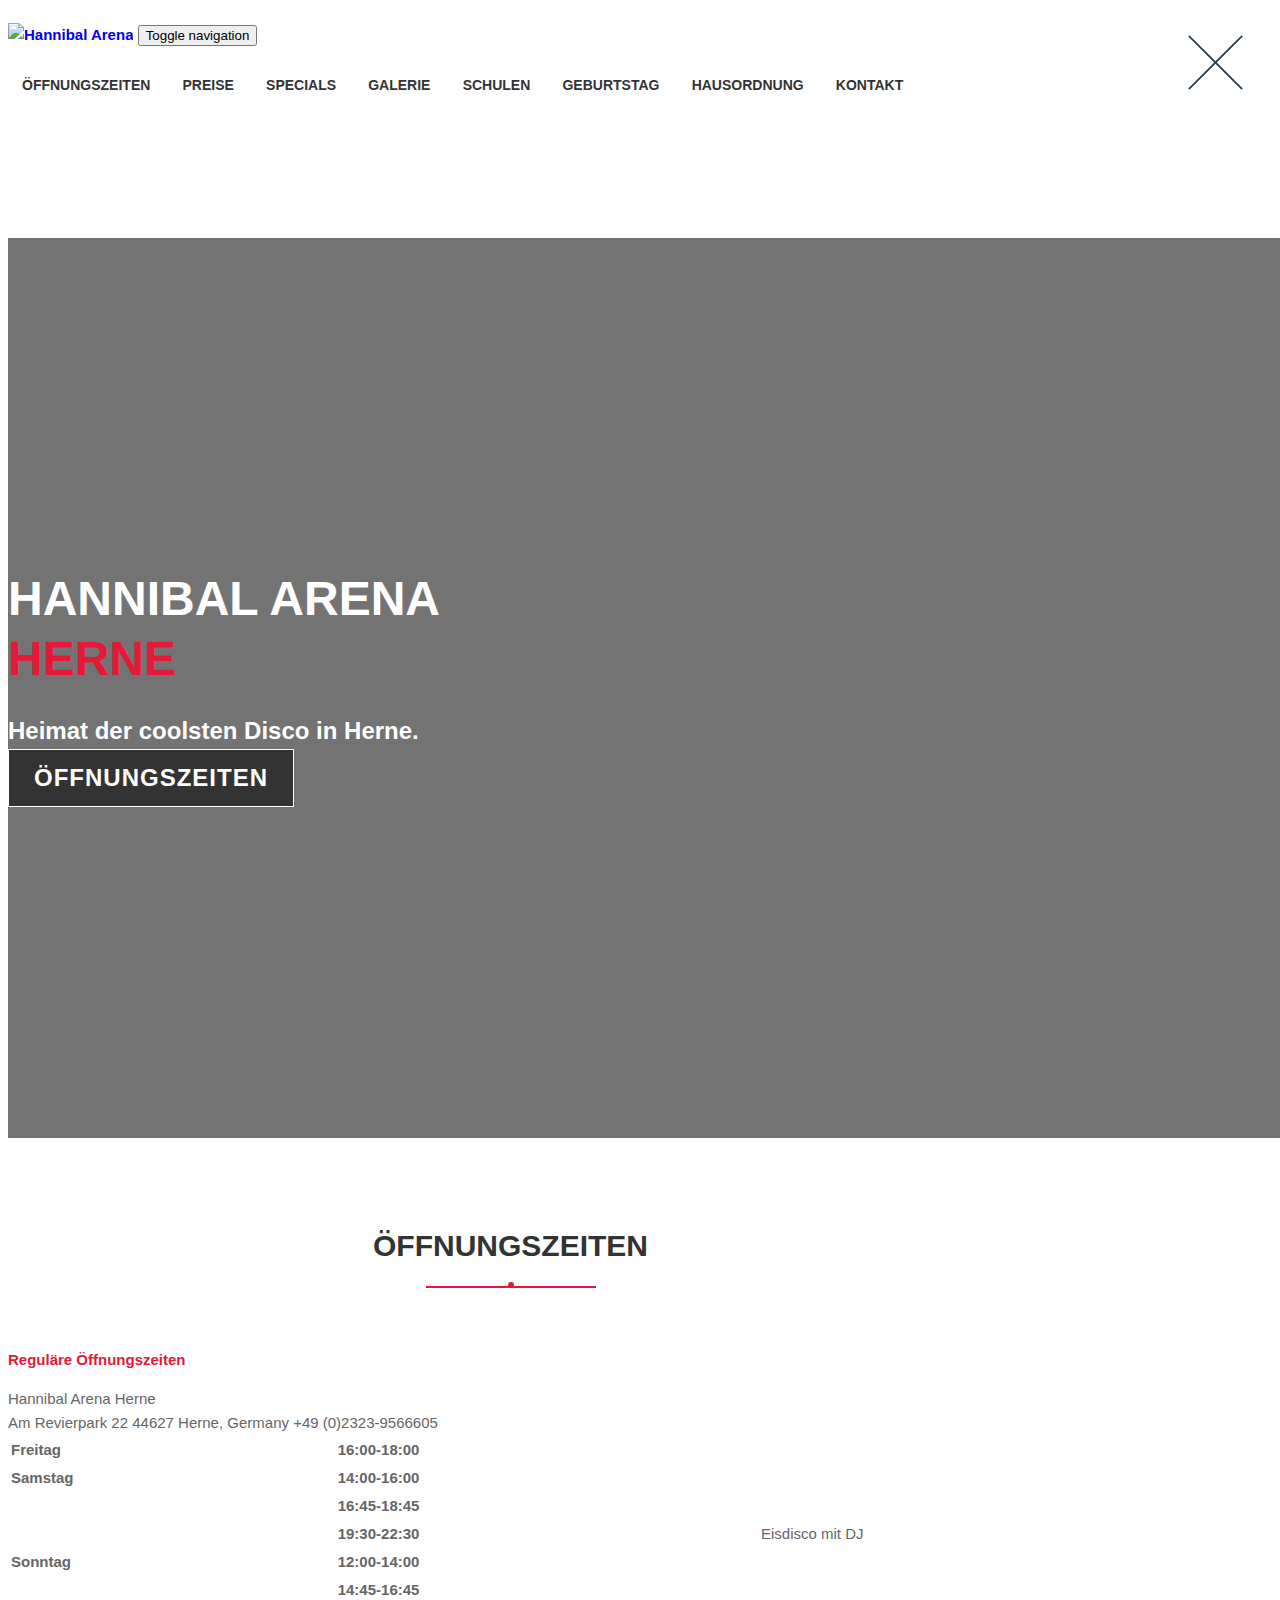
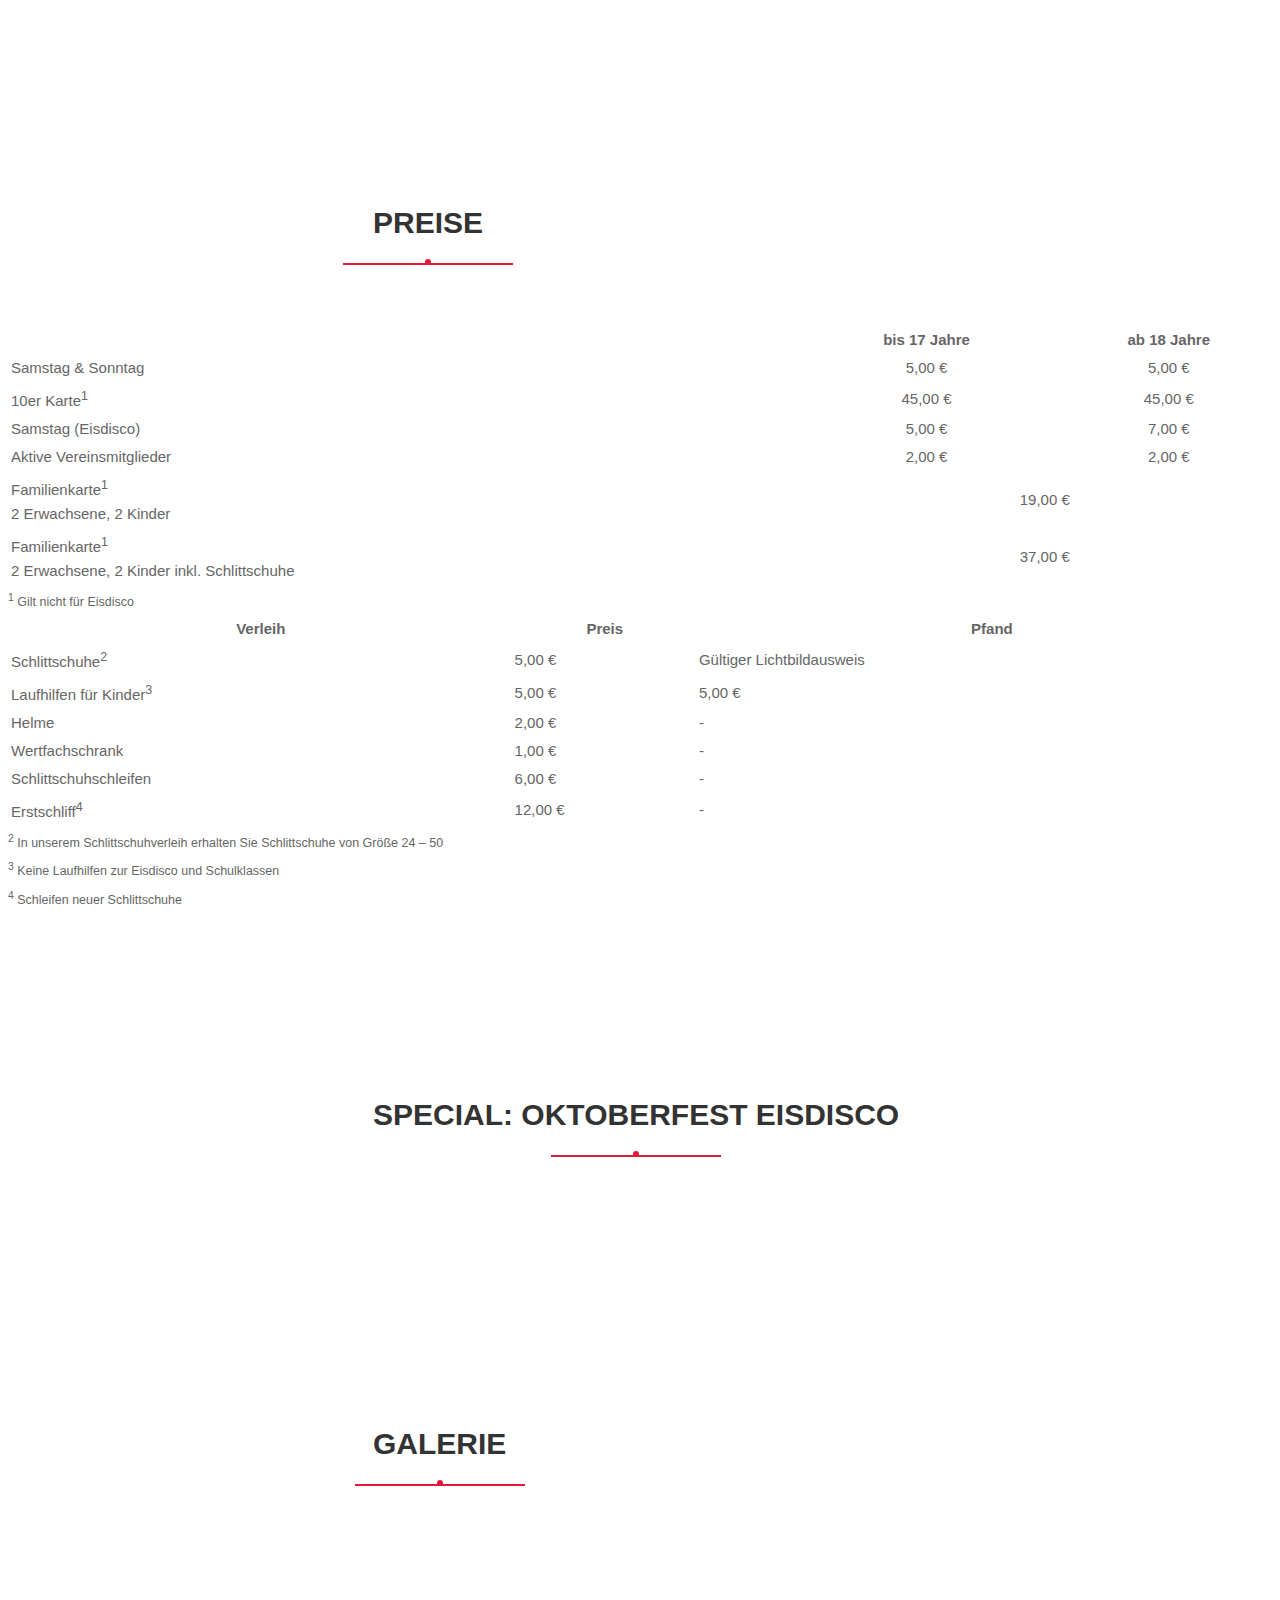
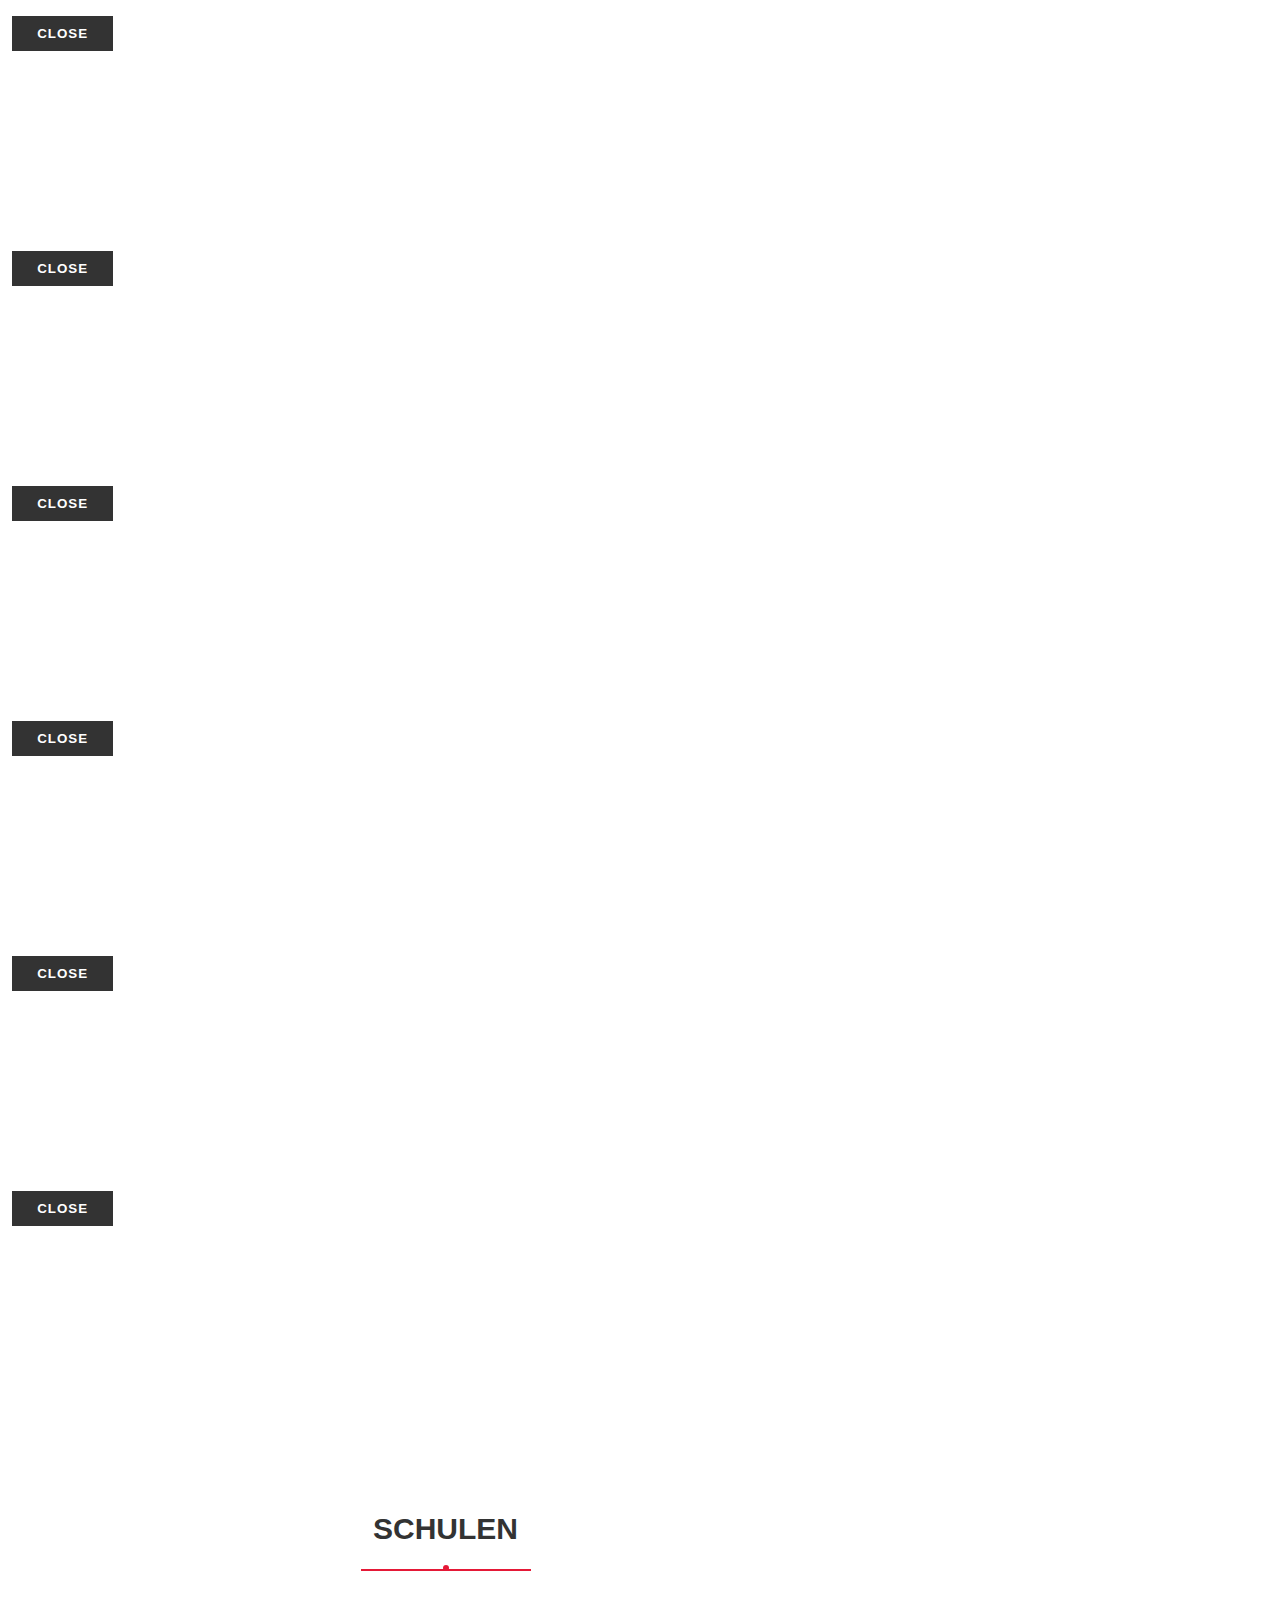
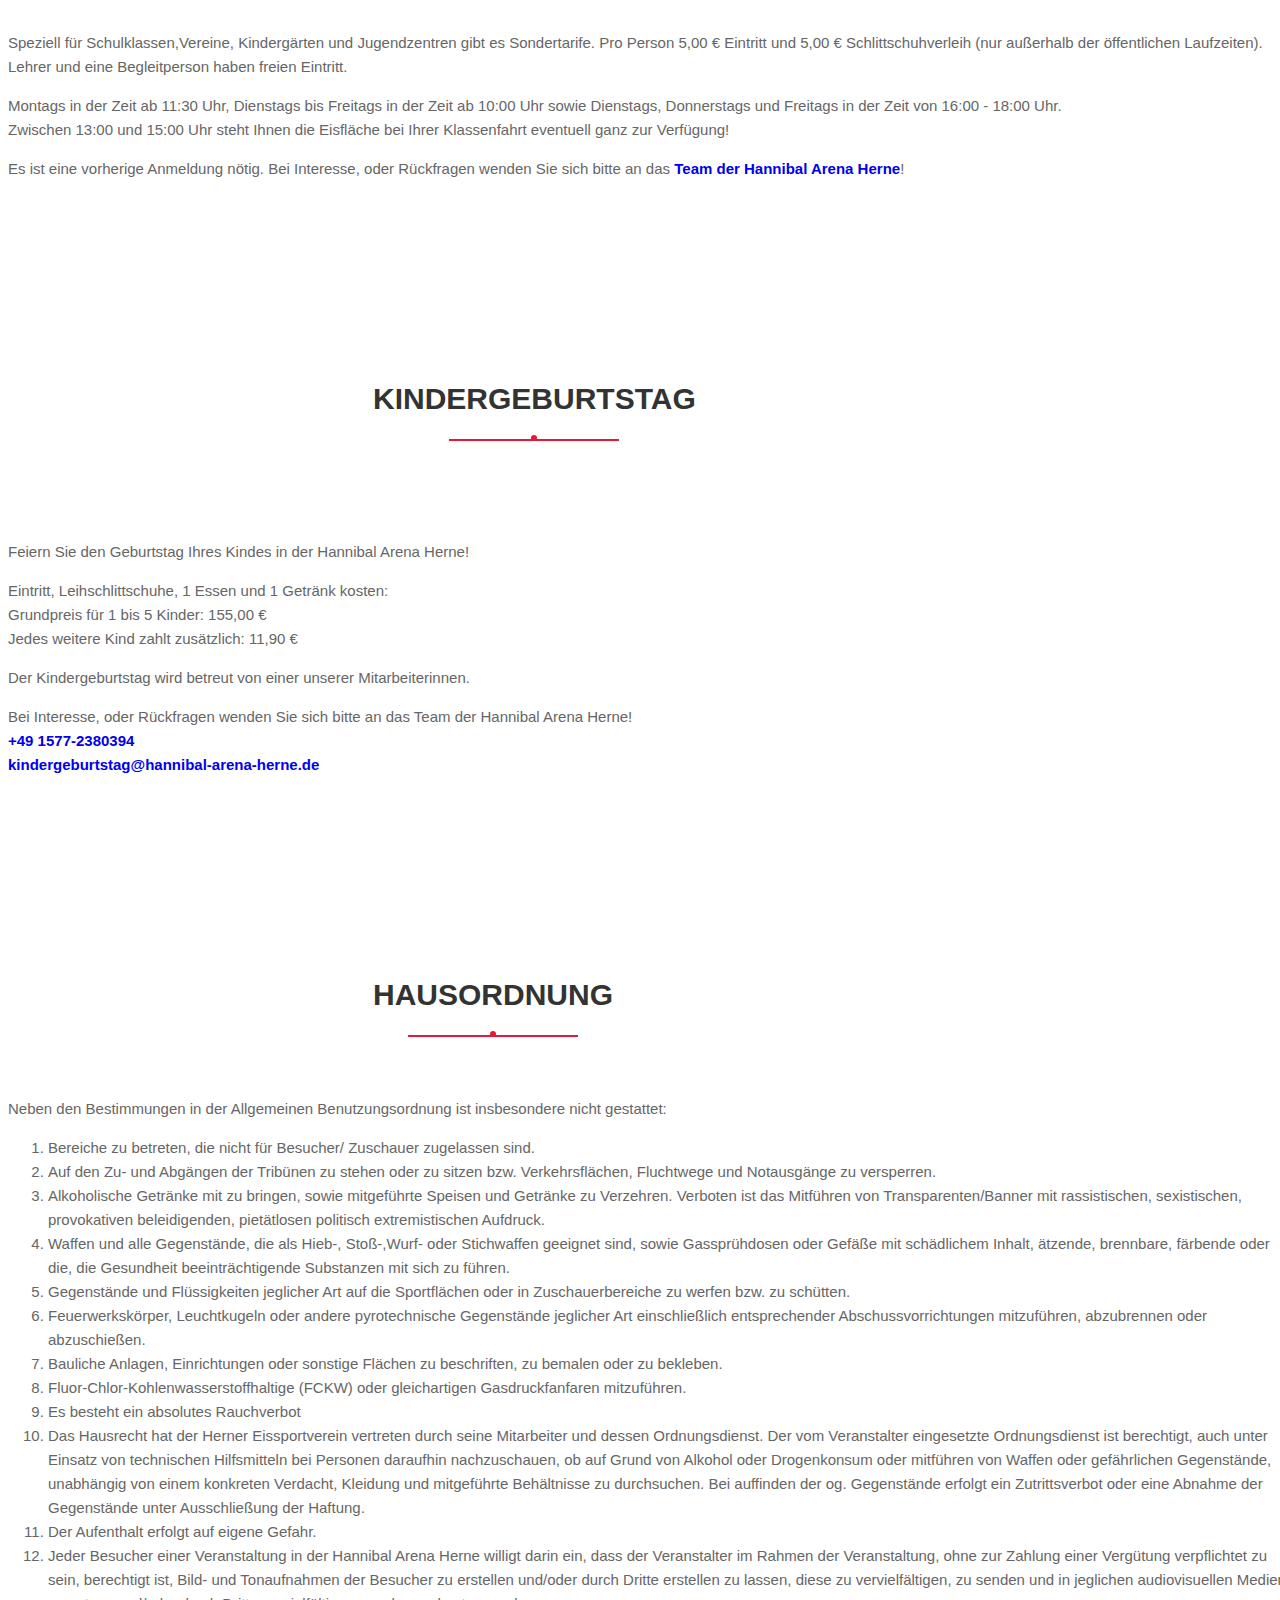
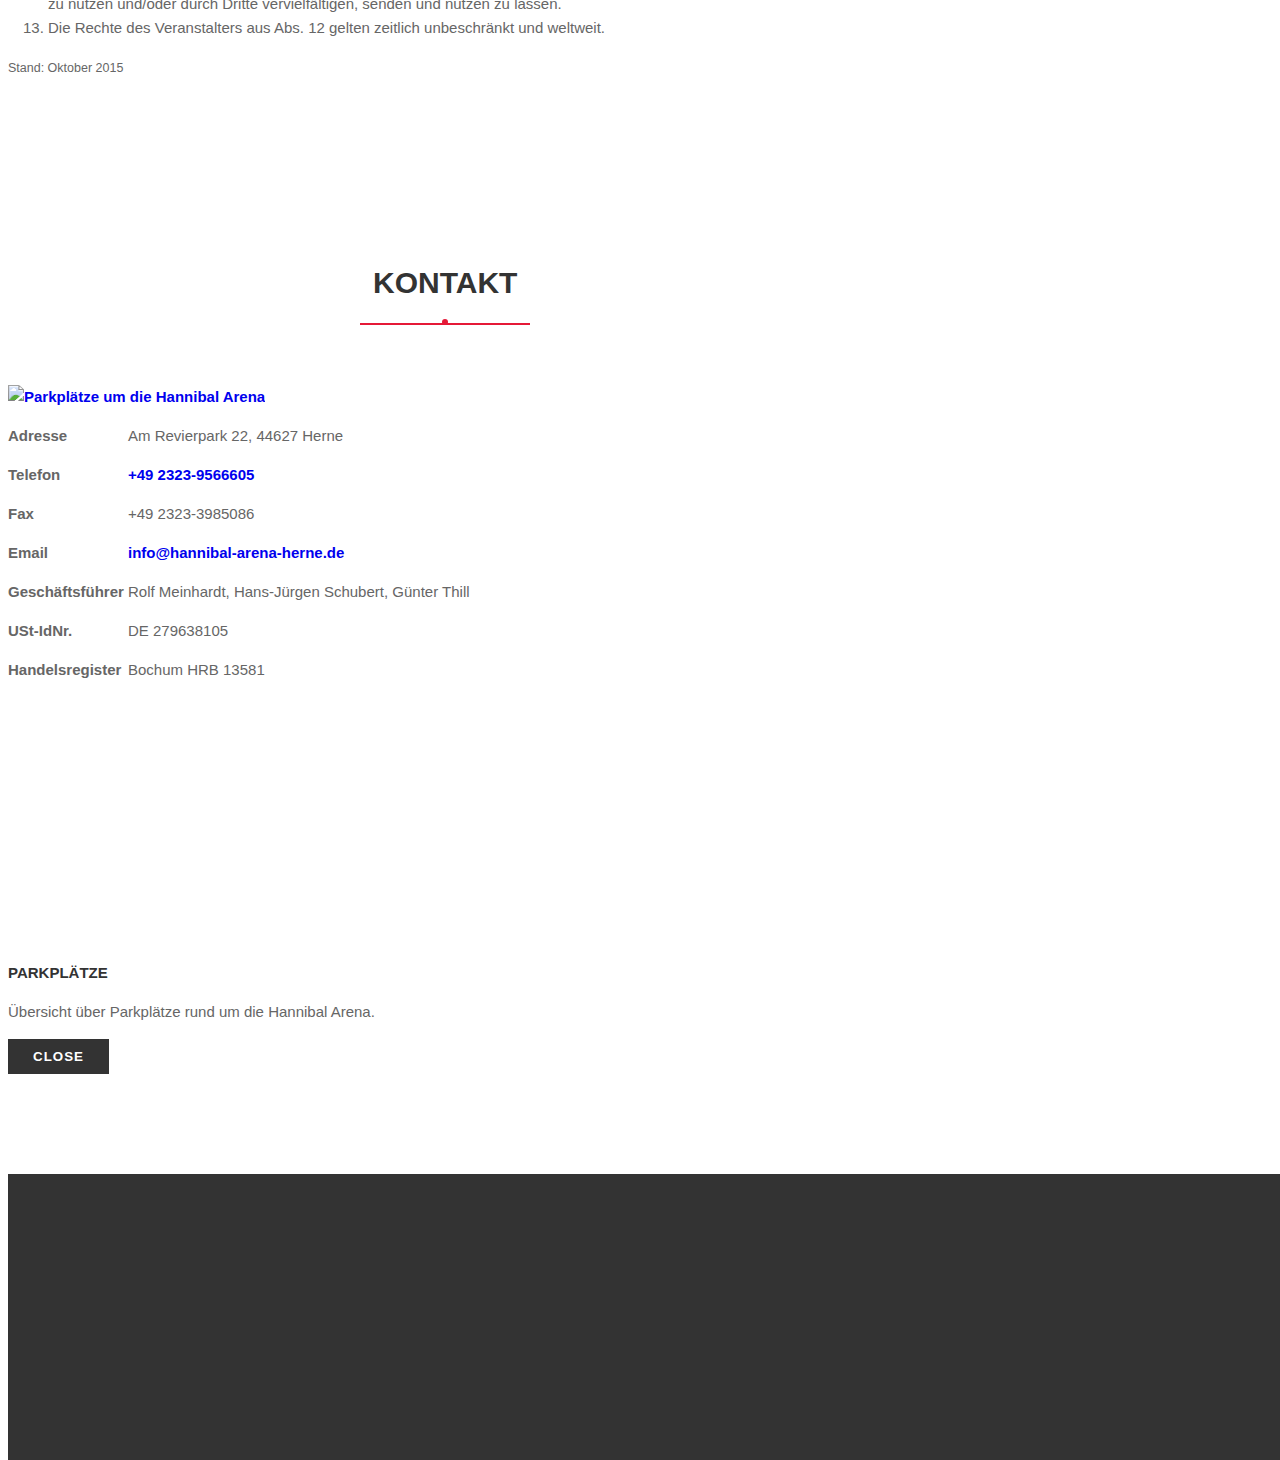
==== commit 4e0d491d: "fix: january openings" ====
--- a/web/index.html
+++ b/web/index.html
@@ -74,13 +74,13 @@
                                         <div class="title clearfix">
                                             <h2>HANNIBAL ARENA <span>HERNE</span></h2>
                                             <p>
-                                                <Heimat der coolsten Disco in Herne.<br>
+                                                <strong>Heimat der coolsten Disco in Herne.</strong><br>
                                                 <!--Erste Disco Samstag 03.09.22. Reguläre Laufzeiten ab 04.09.22.-->
                                                 
                                                 <!--Sommerpause ab dem 28.03.2022.<br>-->
                                                 <!--<strong>Abtauparty Sonntag 27.03.2022 von 12:00 bis 16:30 Uhr</strong>-->
                                                 
-                                                <strong>Ferienlaufzeiten Weihnachten 2022 siehe:</strong><br>
+                                                <!--<strong>Ferienlaufzeiten Weihnachten 2022 siehe:</strong><br>-->
                                                 <a class="btn" href="#opening">Öffnungszeiten</a>
                                             </p>
                                         </div>
@@ -133,27 +133,27 @@
                         </tr>
                         <tr>
                             <td><strong>Samstag</strong></td>
-                            <td><strong><meta itemprop="openingHours" content="Sa 14:00-16:00, 16:30-18:30, 19:00-21:30">14:00-16:00</strong></td>
+                            <td><strong><meta itemprop="openingHours" content="Sa 14:00-16:00, 16:45-18:45, 19:30-22:30">14:00-16:00</strong></td>
                             <td></td>
                         </tr>
                         <tr>
                             <td></td>
-                            <td><strong>16:30-18:30</strong></td>
+                            <td><strong>16:45-18:45</strong></td>
                             <td></td>
                         </tr>
                         <tr>
                             <td></td>
-                            <td><strong>19:00-21:30</strong></td>
+                            <td><strong>19:30-22:30</strong></td>
                             <td>Eisdisco mit DJ</td>
                         </tr>
                         <tr>
                             <td><strong>Sonntag</strong></td>
-                            <td><strong><meta itemprop="openingHours" content="So 12:00-14:00, 14:30-16:30">12:00-14:00</strong></td>
+                            <td><strong><meta itemprop="openingHours" content="So 12:00-14:00, 14:45-16:45">12:00-14:00</strong></td>
                             <td></td>
                         </tr>
                         <tr>
                             <td></td>
-                            <td><strong>14:30-16:30</strong></td>
+                            <td><strong>14:45-16:45</strong></td>
                             <td></td>
                         </tr>
                         </tbody>
@@ -171,16 +171,16 @@
                         <li>07. - 28.10.2022: Eislaufkurs für Erwachsene (<a href="/pdf/eislaufkurs-erwachsene.pdf">Anmeldung erforderlich</a>)</li>
                     </ul>-->
 
-                    <strong style="color:#e51937">Ferienlaufzeit Dez/Jan 2022</strong><br>
+                    <!--<strong style="color:#e51937">Ferienlaufzeit Dez/Jan 2022</strong><br>
                     <ul>
                         <li>Am 24. und 25.12. findet <strong>keine Laufzeit</strong> statt!</li>
-                        <li>Montag 26.12. von 14:30-16:30 Uhr</li>
+                        <li>Montag 26.12. von 16:00-18:00 Uhr</li>
                         <li>27.12. bis 30.12. von 14:00-16:00 und 16:30-18:30 Uhr</li>
                         <li>31.12. von 12:00-14:00 und 14:30-16:30 Uhr</li>
                         <li>01.01.23 (So) von 14:30-16:30 Uhr</li>
                         <li>02.01.23 bis 06.01. von 14:00-16:00 und 16:30-18:30 Uhr</li>
                         <li>Ab dem 07.01. wieder normale Laufzeit</li>
-                    </ul>
+                    </ul>-->
                     
                     <!--<strong style="color:#e51937">Abtauparty am 27.03.2022 von 12:00 bis 16:30 Uhr</strong>.<br>
                     Sommerpause ab dem 28.03.2022.-->
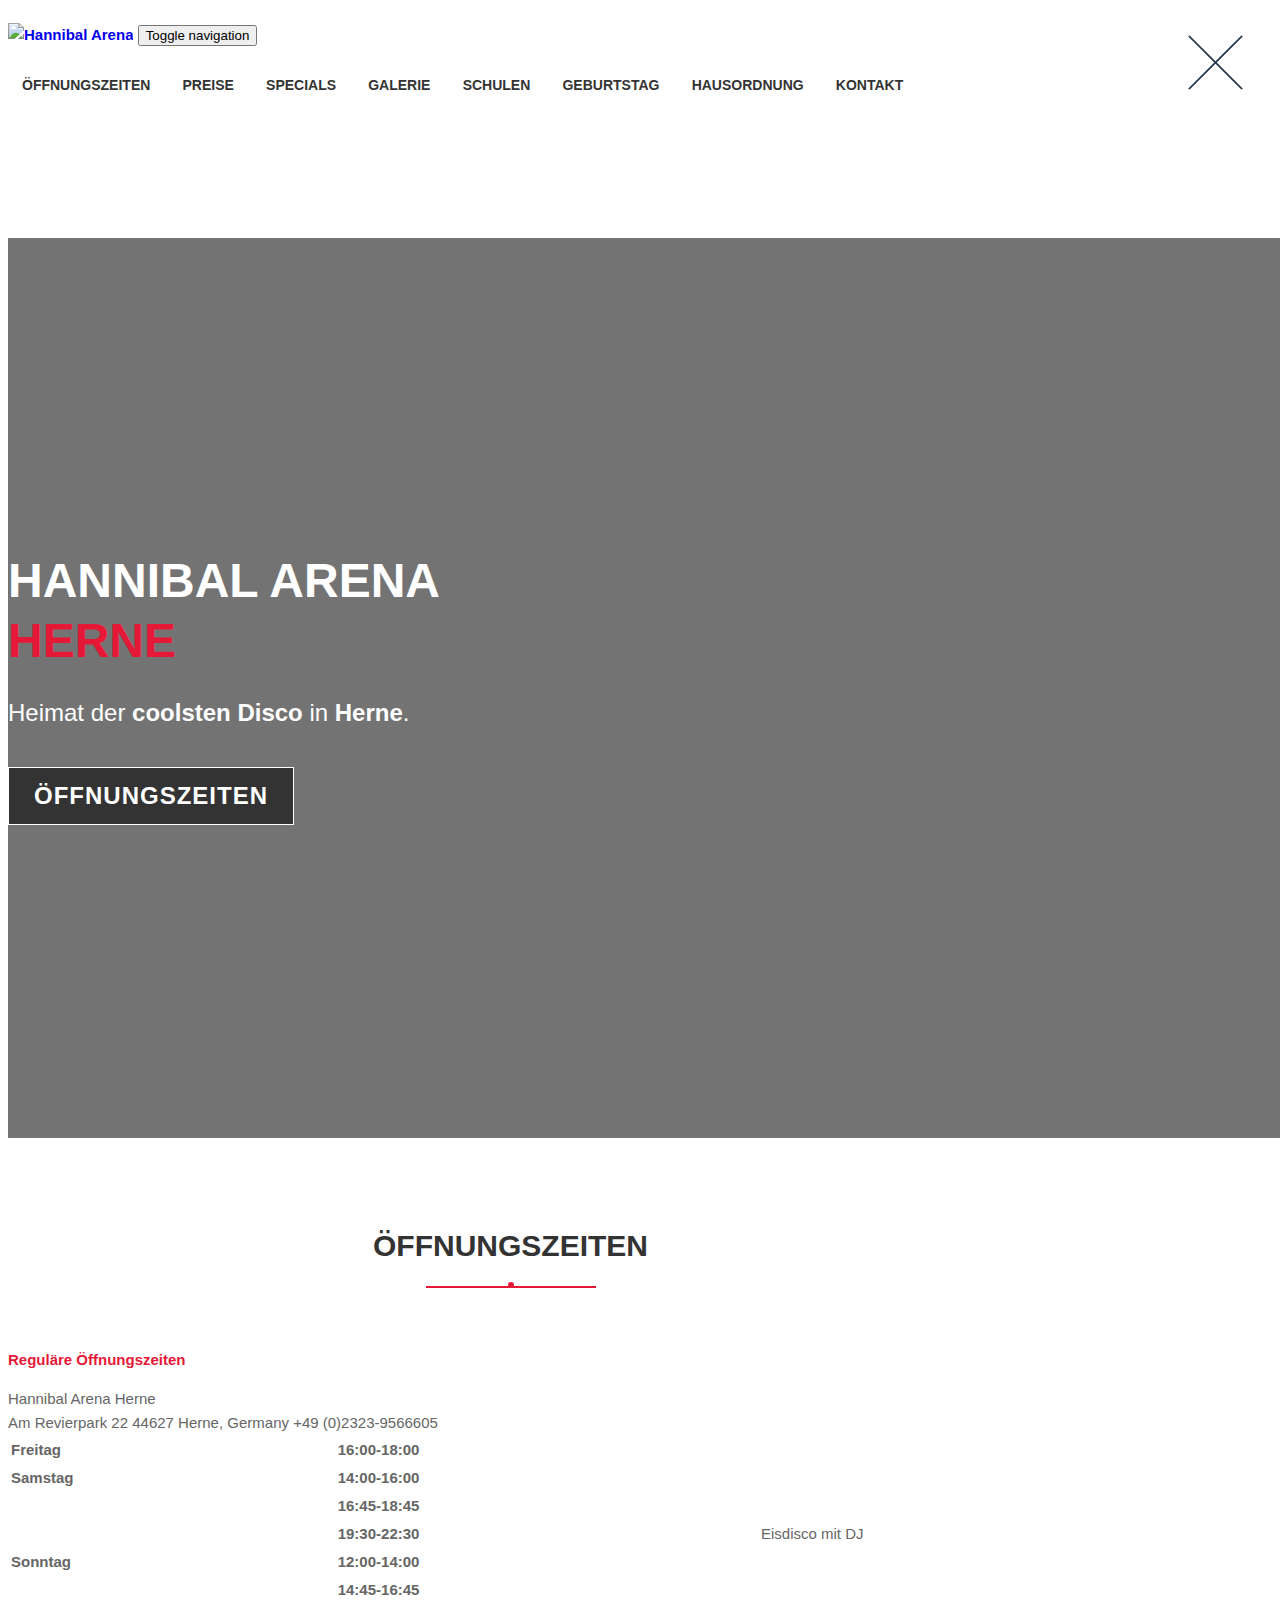
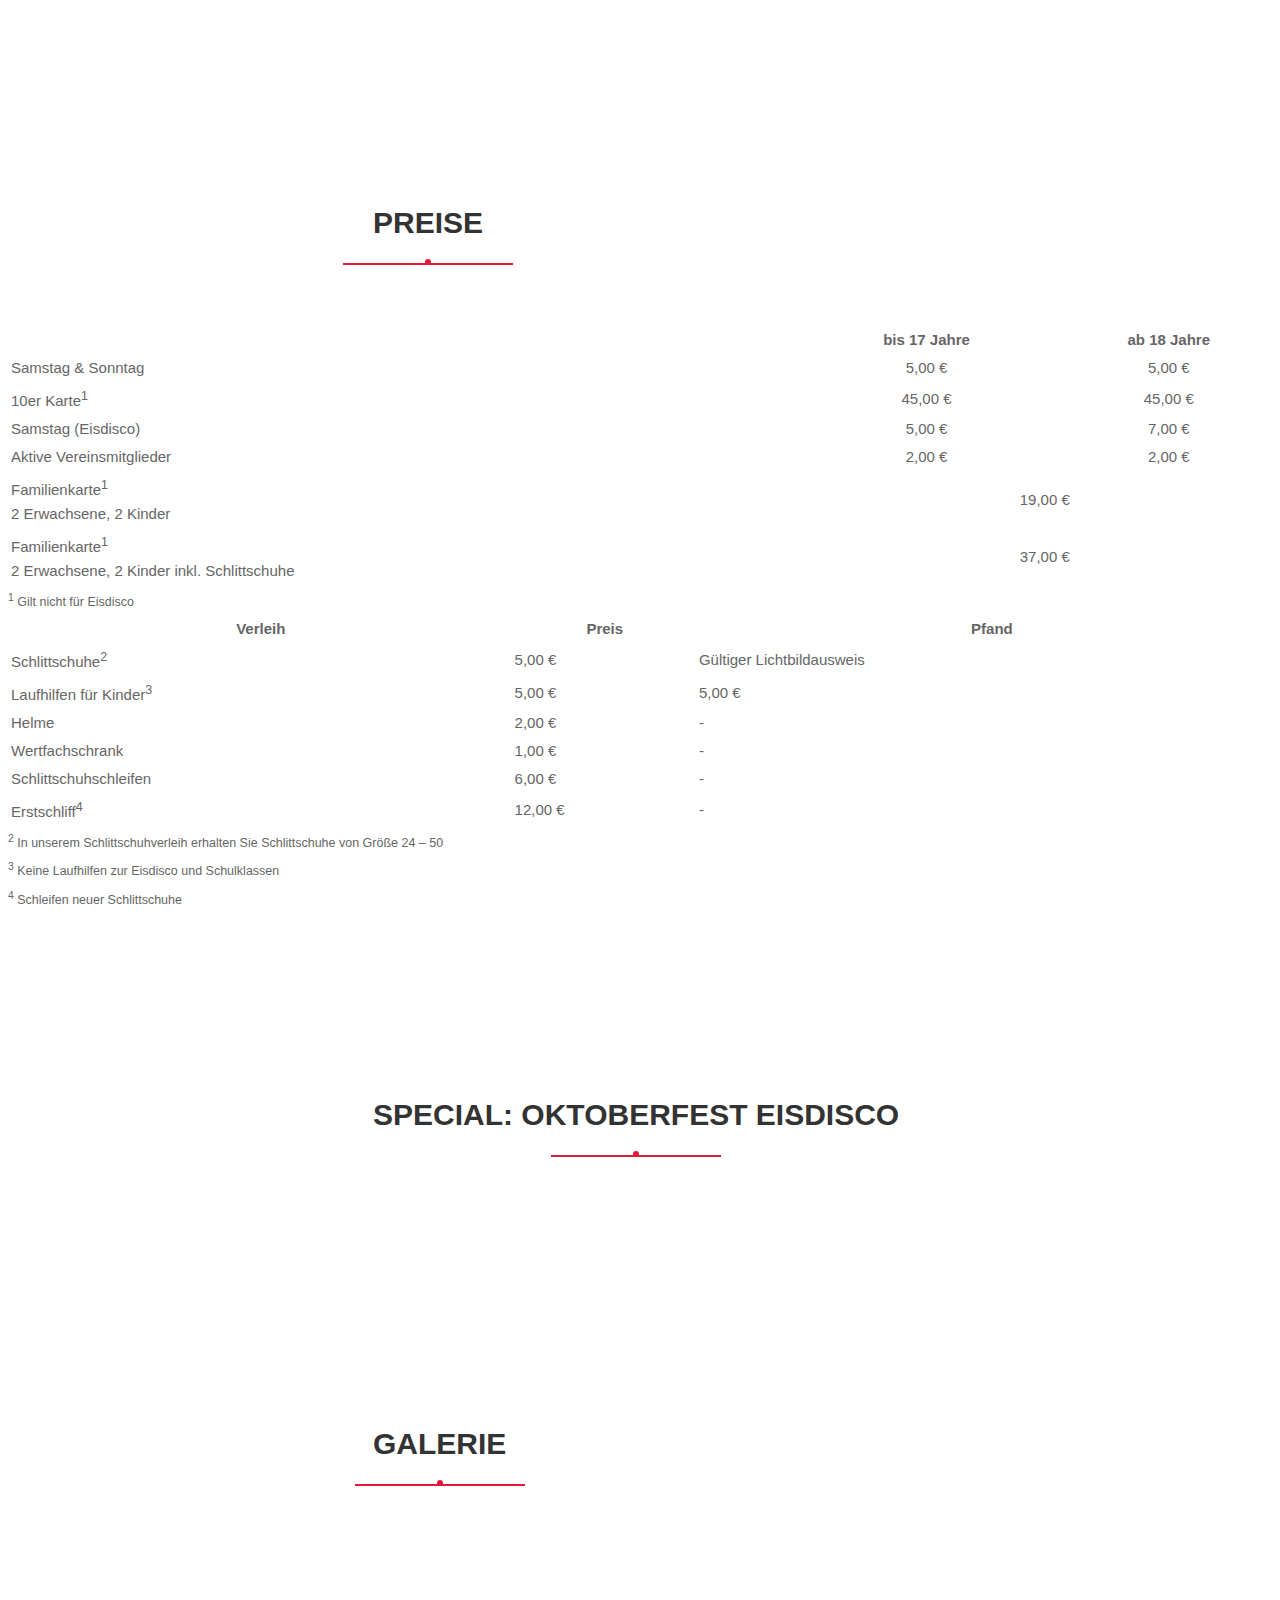
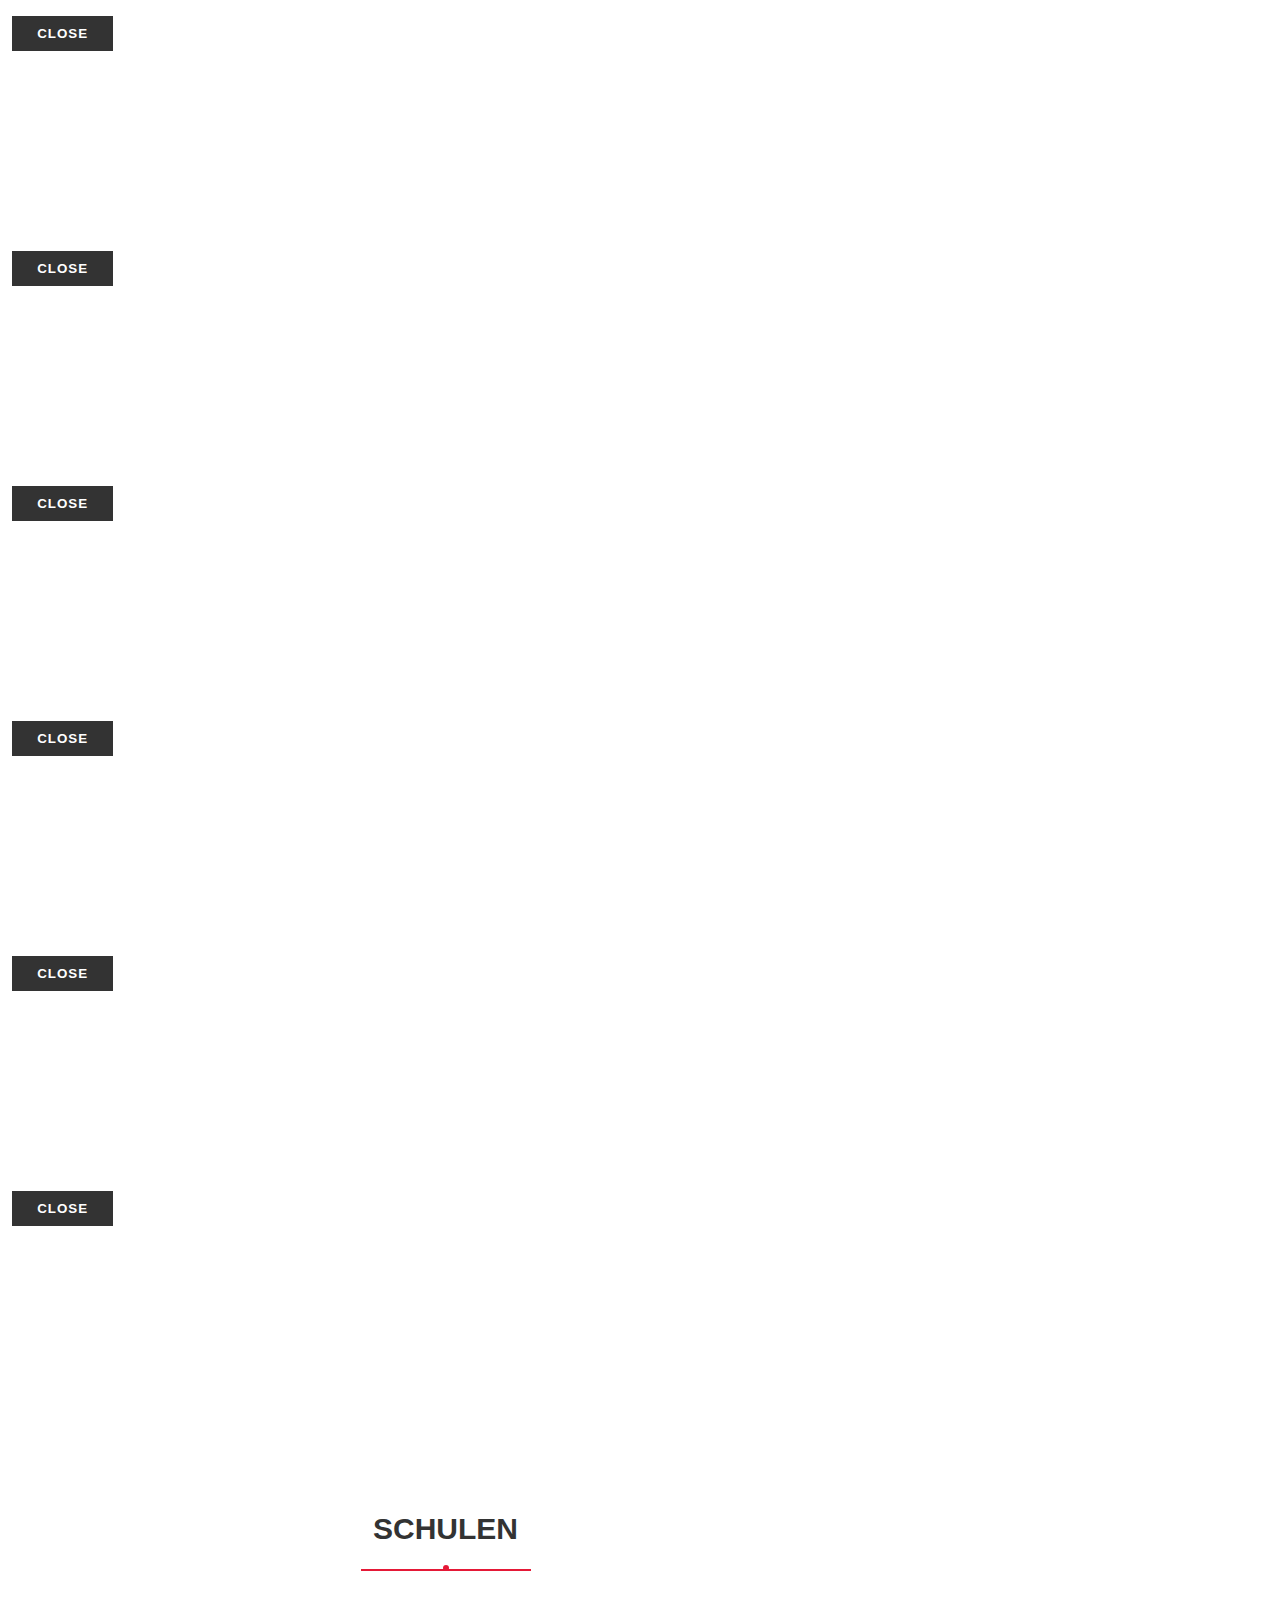
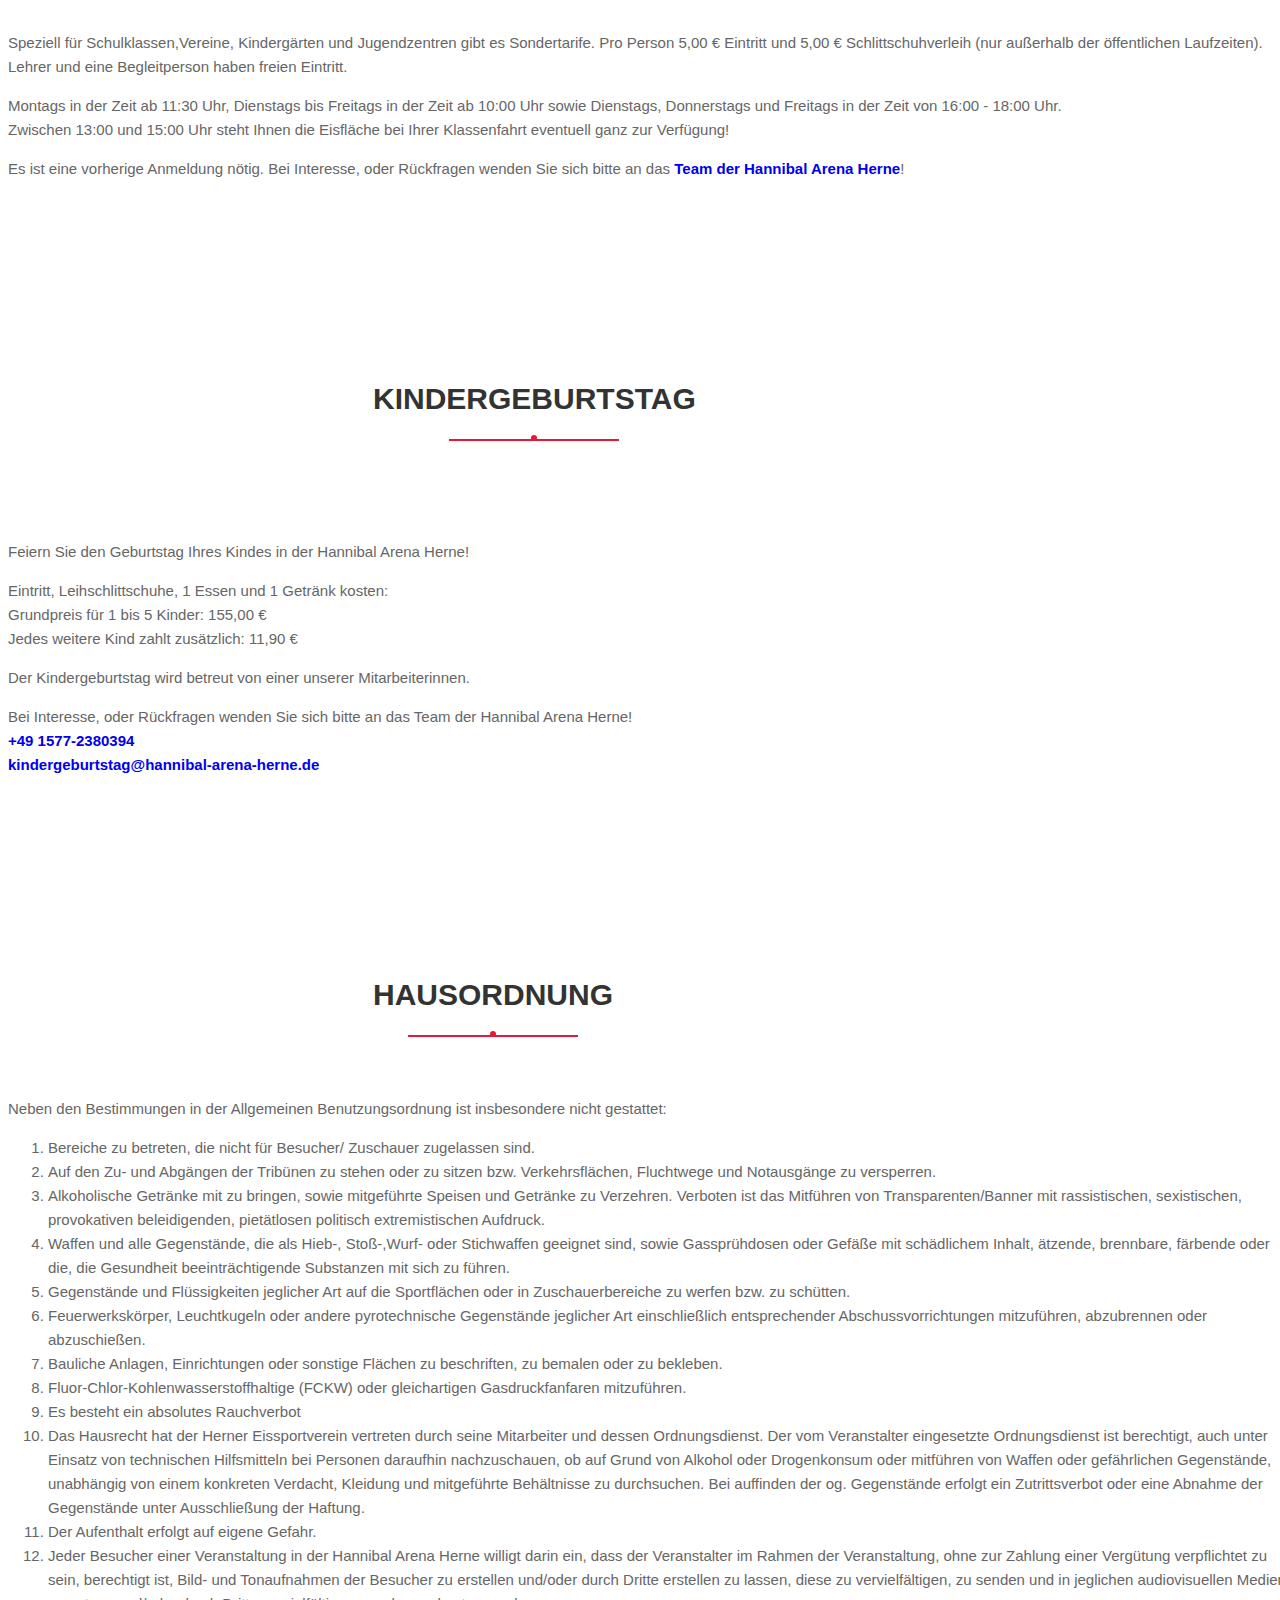
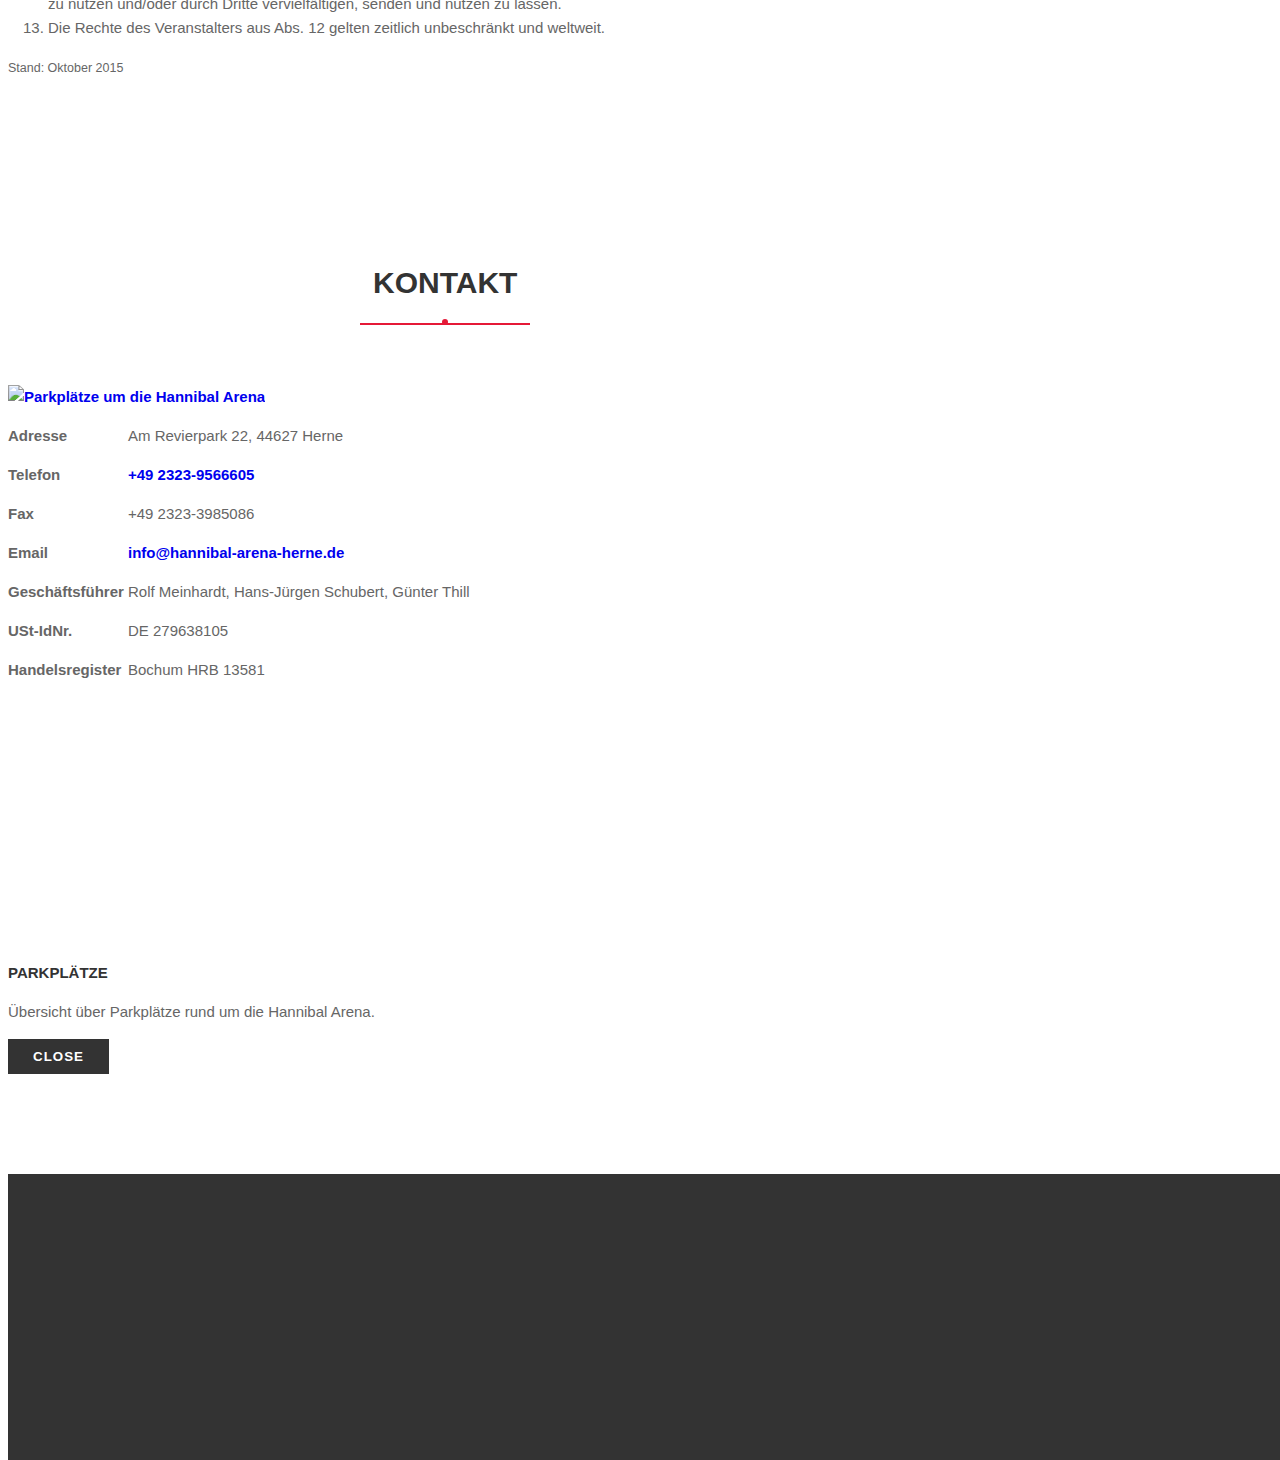
==== commit 2c117204: "style: test deployment" ====
--- a/web/index.html
+++ b/web/index.html
@@ -74,7 +74,7 @@
                                         <div class="title clearfix">
                                             <h2>HANNIBAL ARENA <span>HERNE</span></h2>
                                             <p>
-                                                <strong>Heimat der coolsten Disco in Herne.</strong><br>
+                                                Heimat der <strong>coolsten Disco</strong> in <strong>Herne</strong>.<br><br>
                                                 <!--Erste Disco Samstag 03.09.22. Reguläre Laufzeiten ab 04.09.22.-->
                                                 
                                                 <!--Sommerpause ab dem 28.03.2022.<br>-->
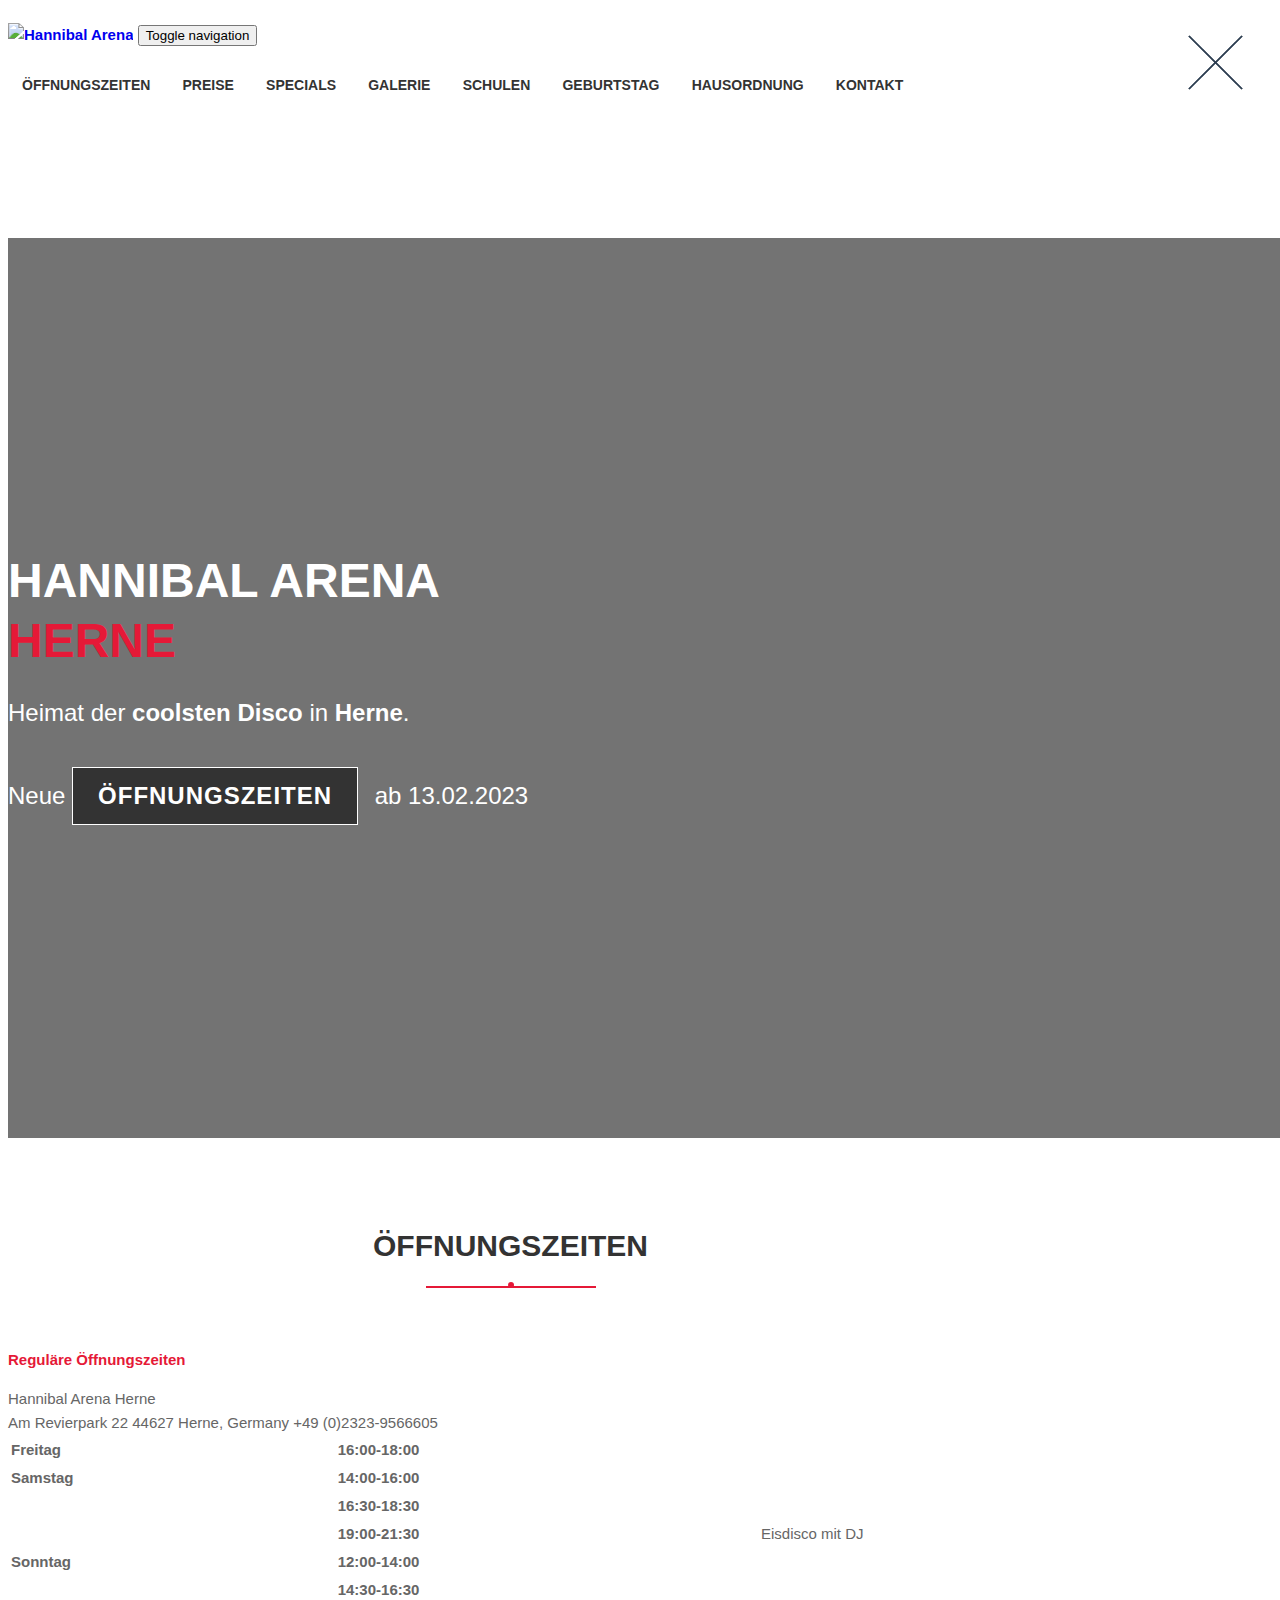
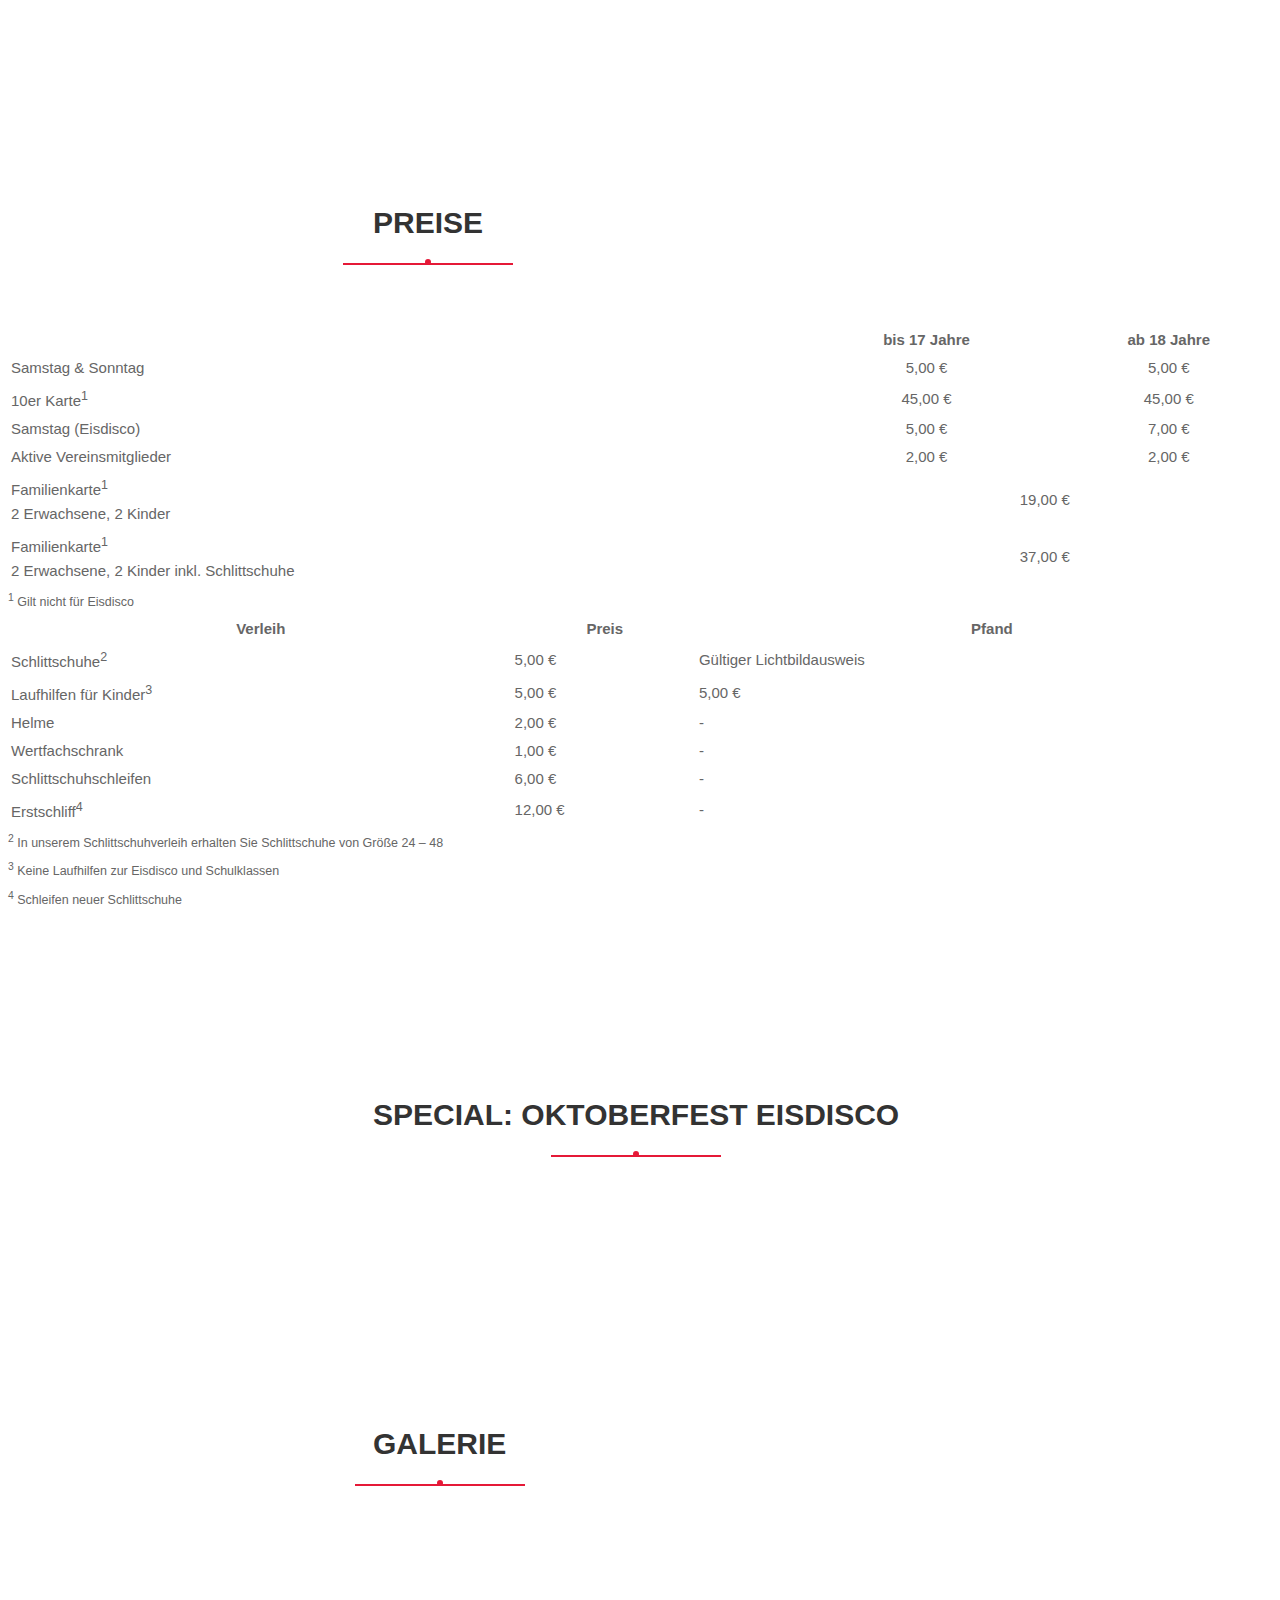
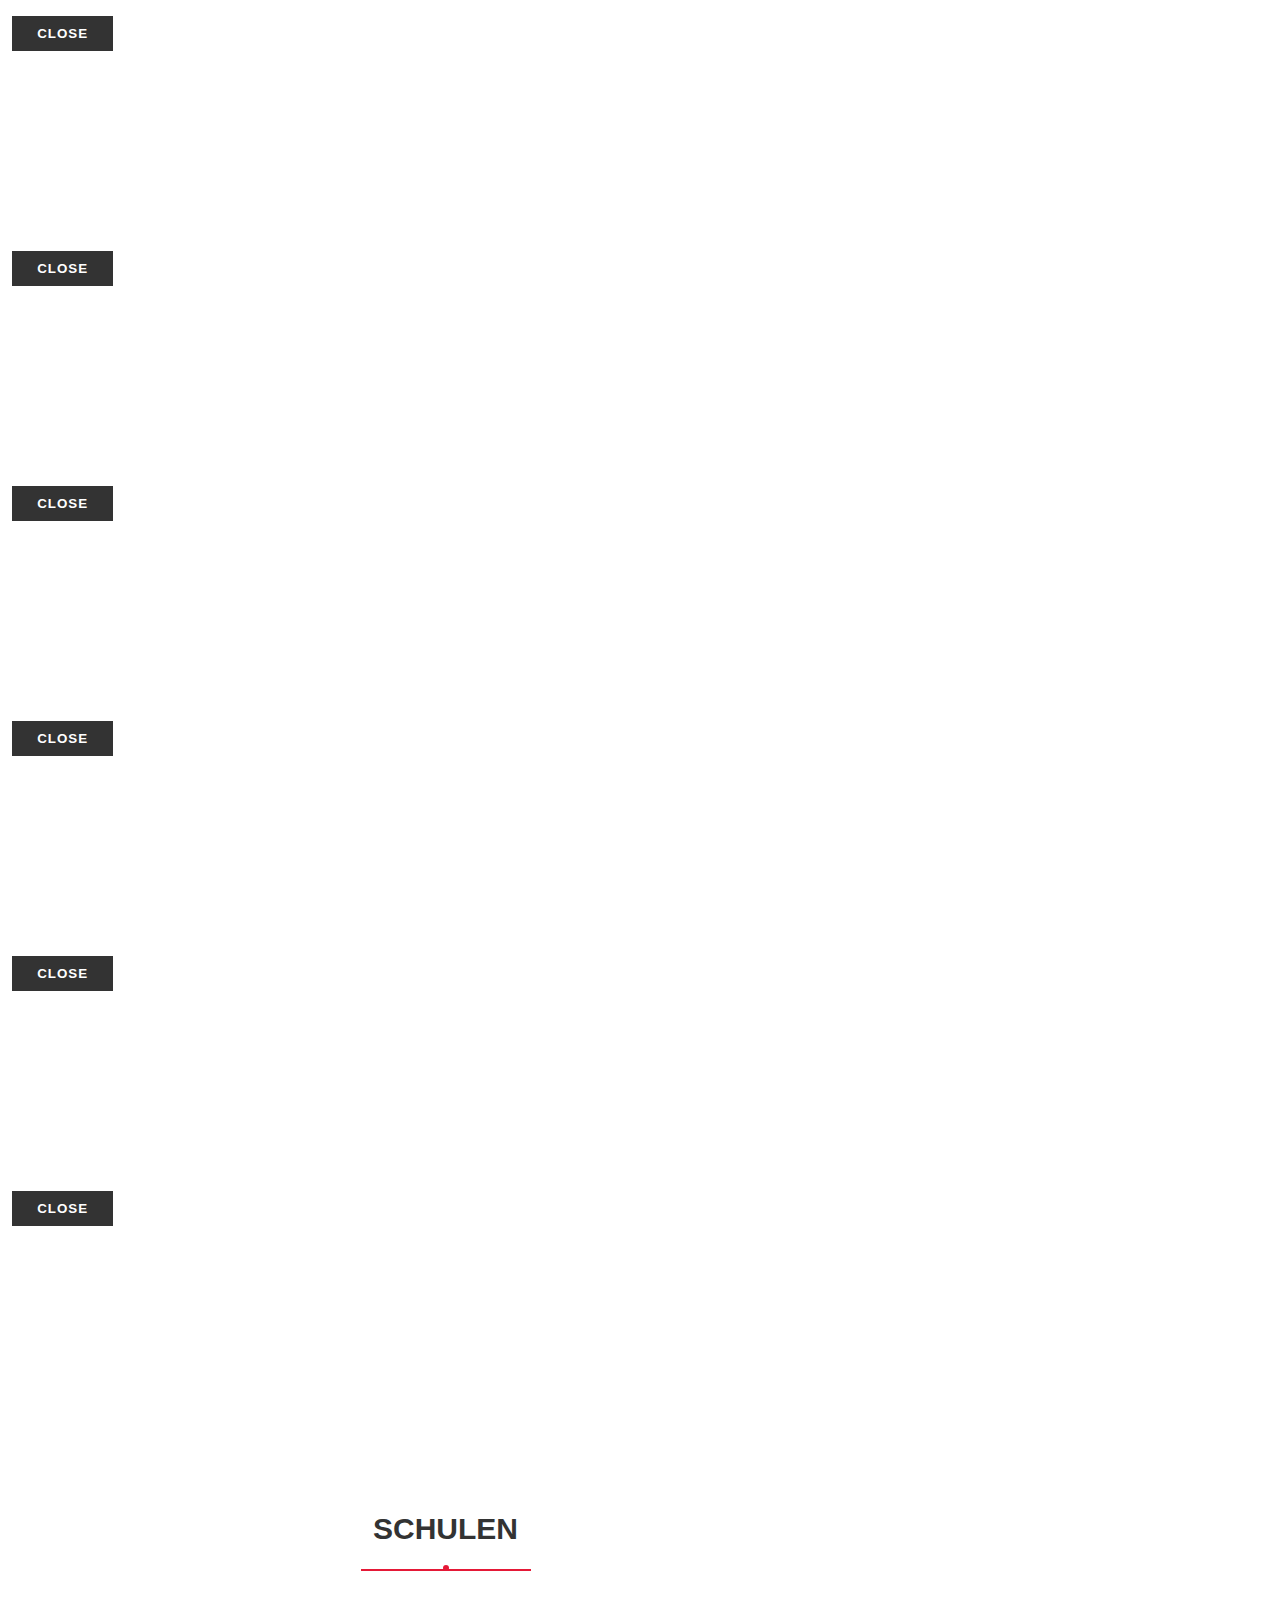
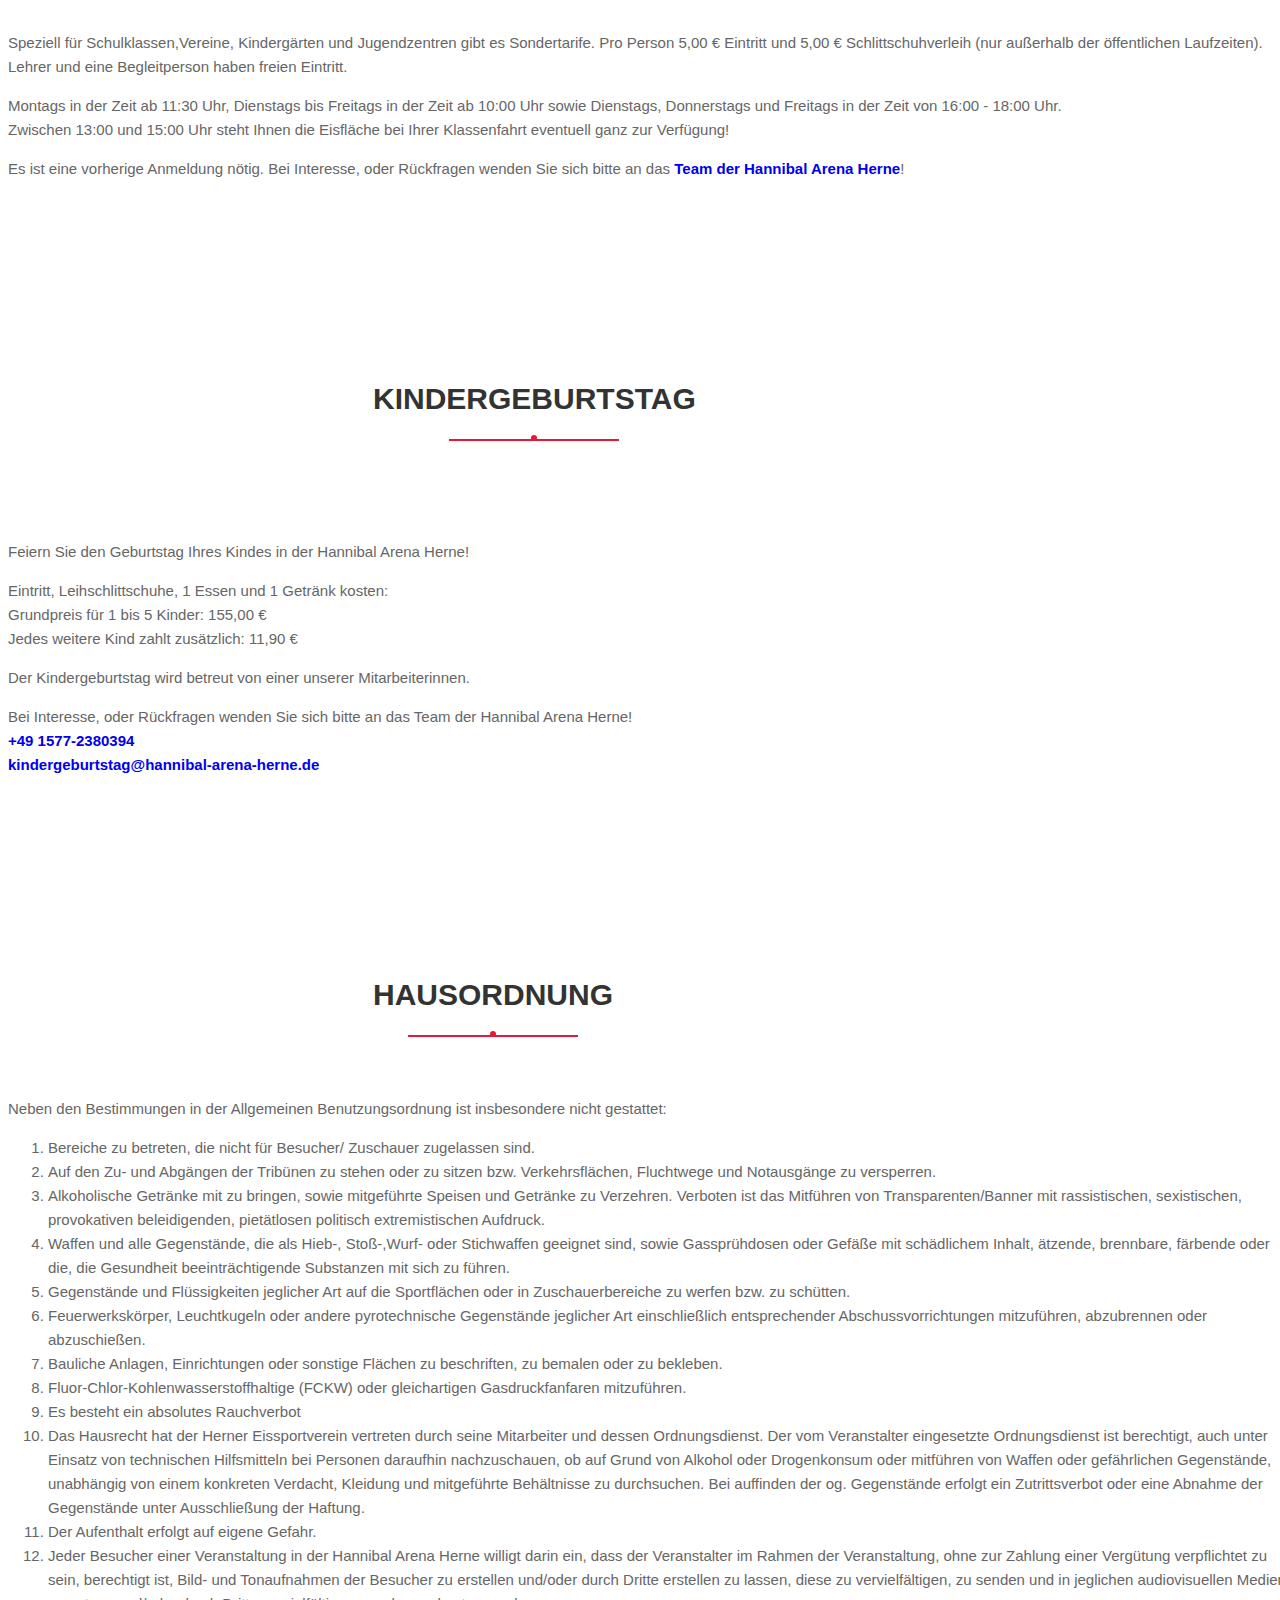
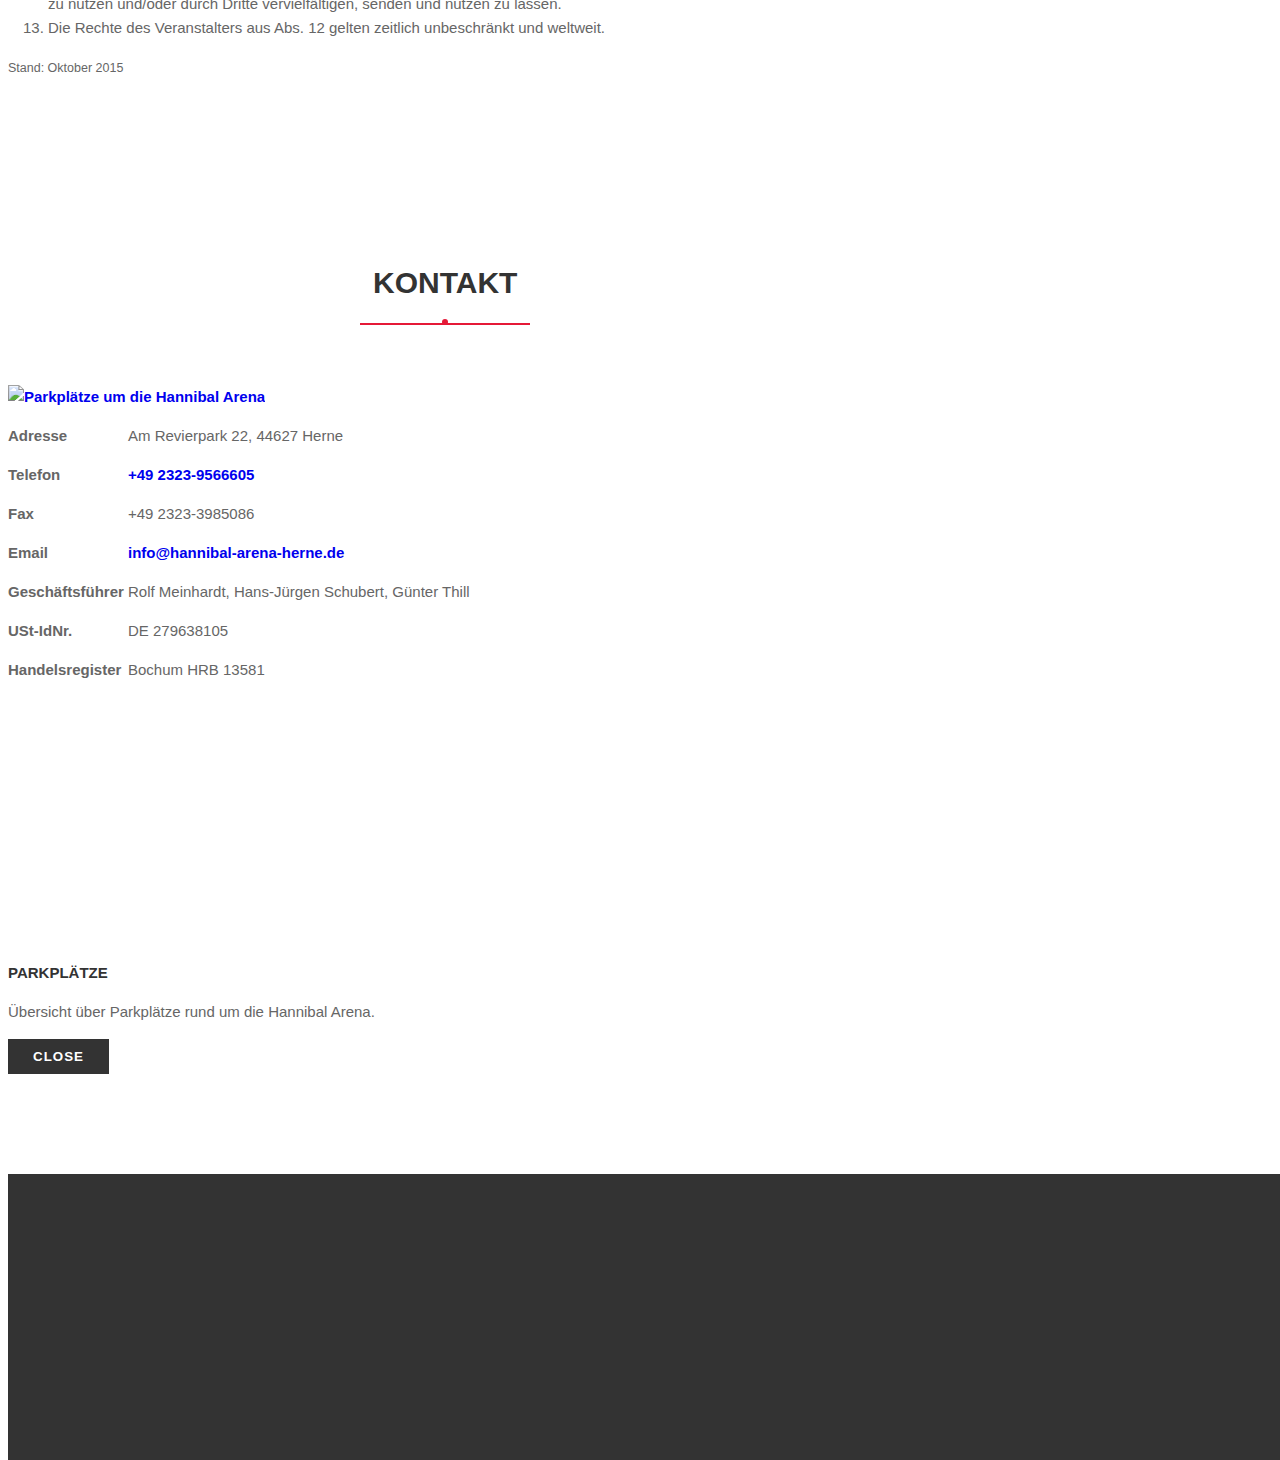
==== commit 11952516: "opening feb 23" ====
--- a/web/index.html
+++ b/web/index.html
@@ -80,8 +80,7 @@
                                                 <!--Sommerpause ab dem 28.03.2022.<br>-->
                                                 <!--<strong>Abtauparty Sonntag 27.03.2022 von 12:00 bis 16:30 Uhr</strong>-->
                                                 
-                                                <!--<strong>Ferienlaufzeiten Weihnachten 2022 siehe:</strong><br>-->
-                                                <a class="btn" href="#opening">Öffnungszeiten</a>
+                                                Neue <a class="btn" href="#opening">Öffnungszeiten</a> ab 13.02.2023<br>
                                             </p>
                                         </div>
                                     </div>
@@ -133,27 +132,27 @@
                         </tr>
                         <tr>
                             <td><strong>Samstag</strong></td>
-                            <td><strong><meta itemprop="openingHours" content="Sa 14:00-16:00, 16:45-18:45, 19:30-22:30">14:00-16:00</strong></td>
+                            <td><strong><meta itemprop="openingHours" content="Sa 14:00-16:00, 16:30-18:30, 19:00-21:30">14:00-16:00</strong></td>
                             <td></td>
                         </tr>
                         <tr>
                             <td></td>
-                            <td><strong>16:45-18:45</strong></td>
+                            <td><strong>16:30-18:30</strong></td>
                             <td></td>
                         </tr>
                         <tr>
                             <td></td>
-                            <td><strong>19:30-22:30</strong></td>
+                            <td><strong>19:00-21:30</strong></td>
                             <td>Eisdisco mit DJ</td>
                         </tr>
                         <tr>
                             <td><strong>Sonntag</strong></td>
-                            <td><strong><meta itemprop="openingHours" content="So 12:00-14:00, 14:45-16:45">12:00-14:00</strong></td>
+                            <td><strong><meta itemprop="openingHours" content="So 12:00-14:00, 14:30-16:30">12:00-14:00</strong></td>
                             <td></td>
                         </tr>
                         <tr>
                             <td></td>
-                            <td><strong>14:45-16:45</strong></td>
+                            <td><strong>14:30-16:30</strong></td>
                             <td></td>
                         </tr>
                         </tbody>
@@ -309,7 +308,7 @@
                     </tr>
                     </tbody>
                 </table>
-                <small><sup>2</sup> In unserem Schlittschuhverleih erhalten Sie Schlittschuhe von Größe 24 – 50</small><br>
+                <small><sup>2</sup> In unserem Schlittschuhverleih erhalten Sie Schlittschuhe von Größe 24 – 48</small><br>
                 <small><sup>3</sup> Keine Laufhilfen zur Eisdisco und Schulklassen</small><br>
                 <small><sup>4</sup> Schleifen neuer Schlittschuhe</small>
             </div>
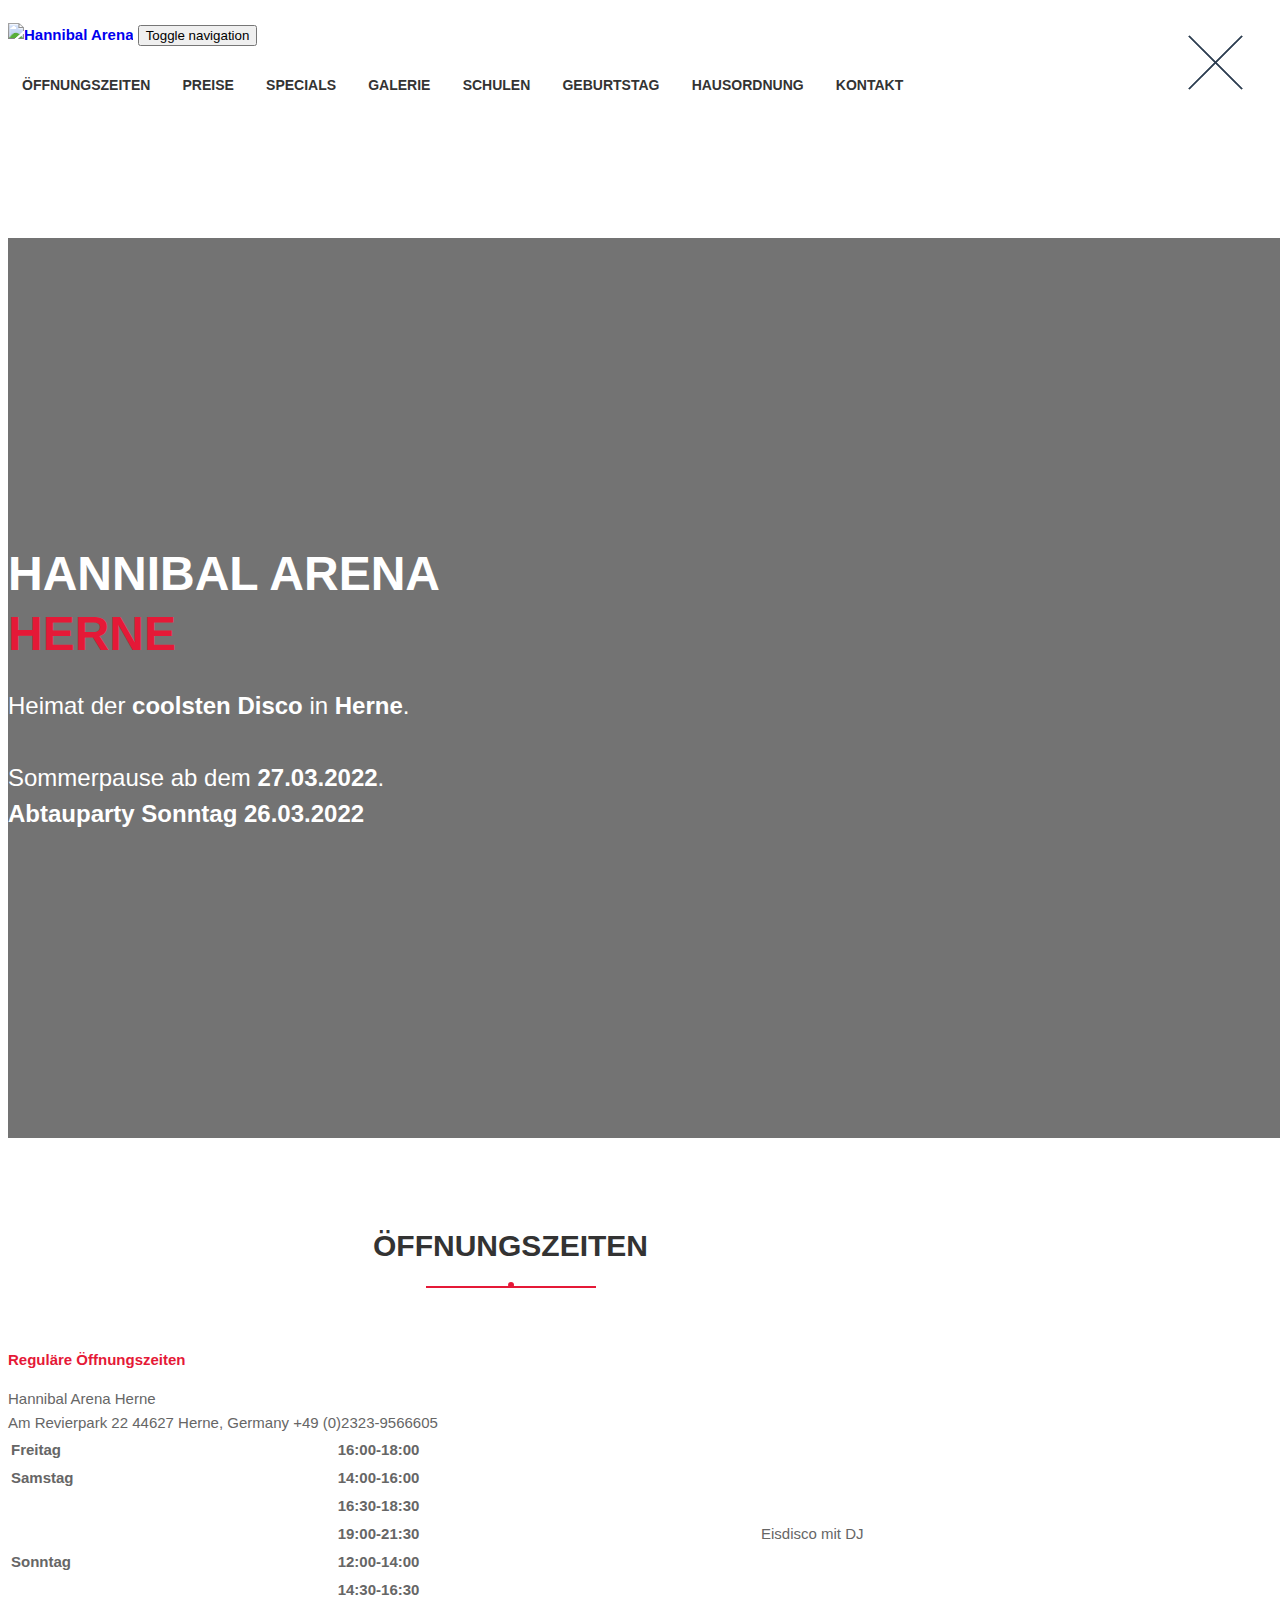
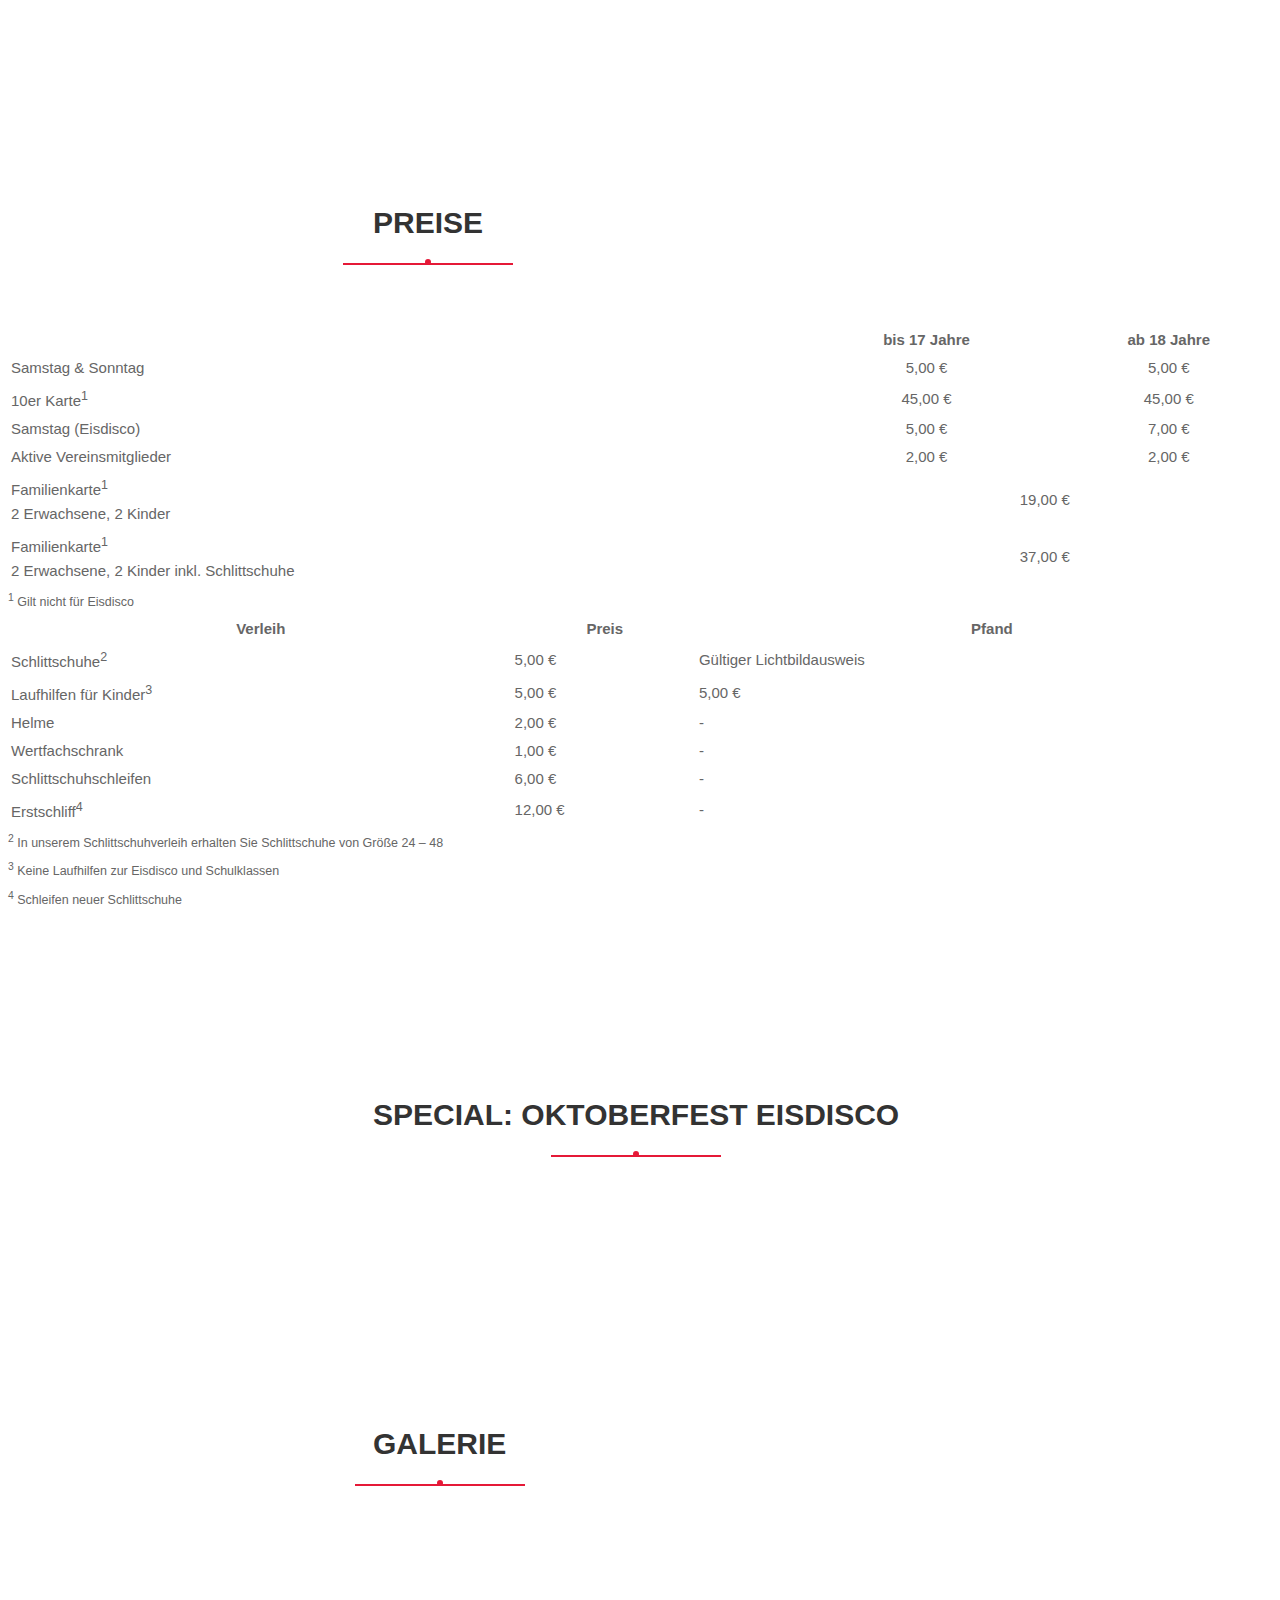
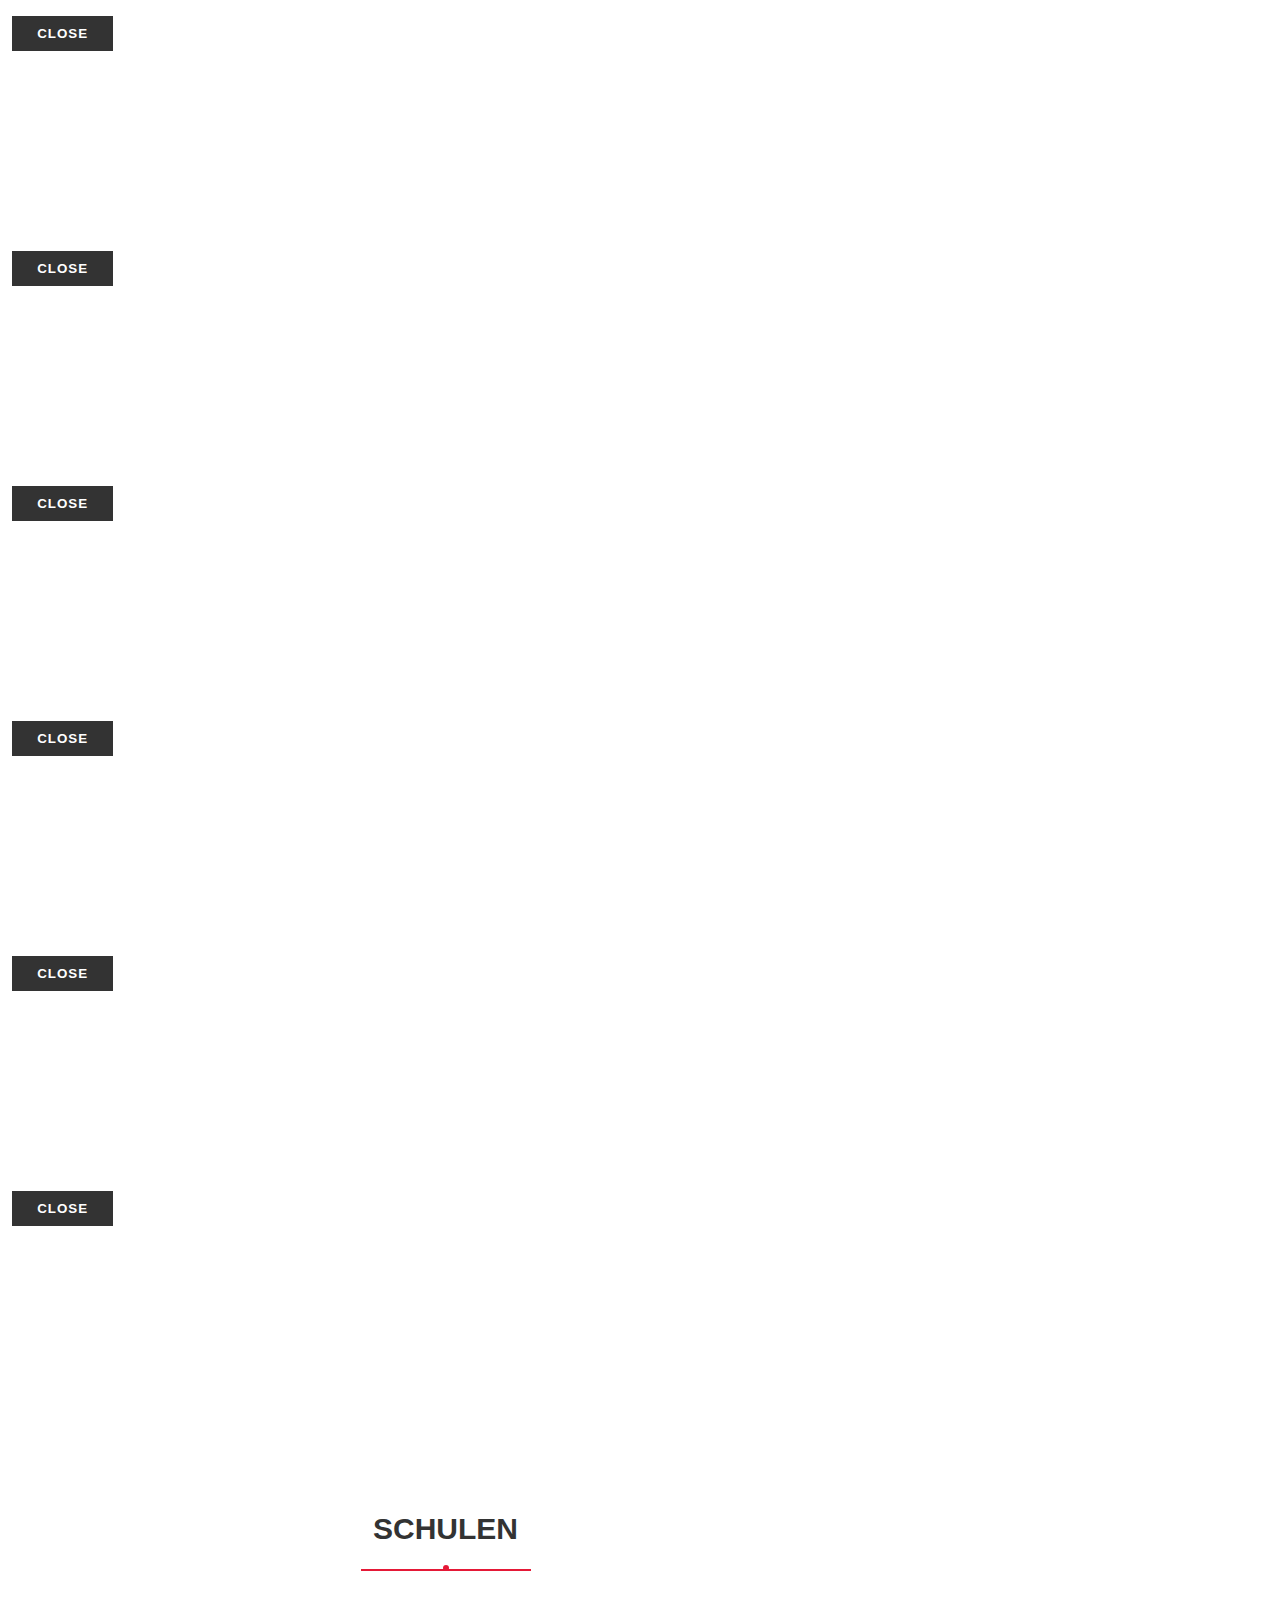
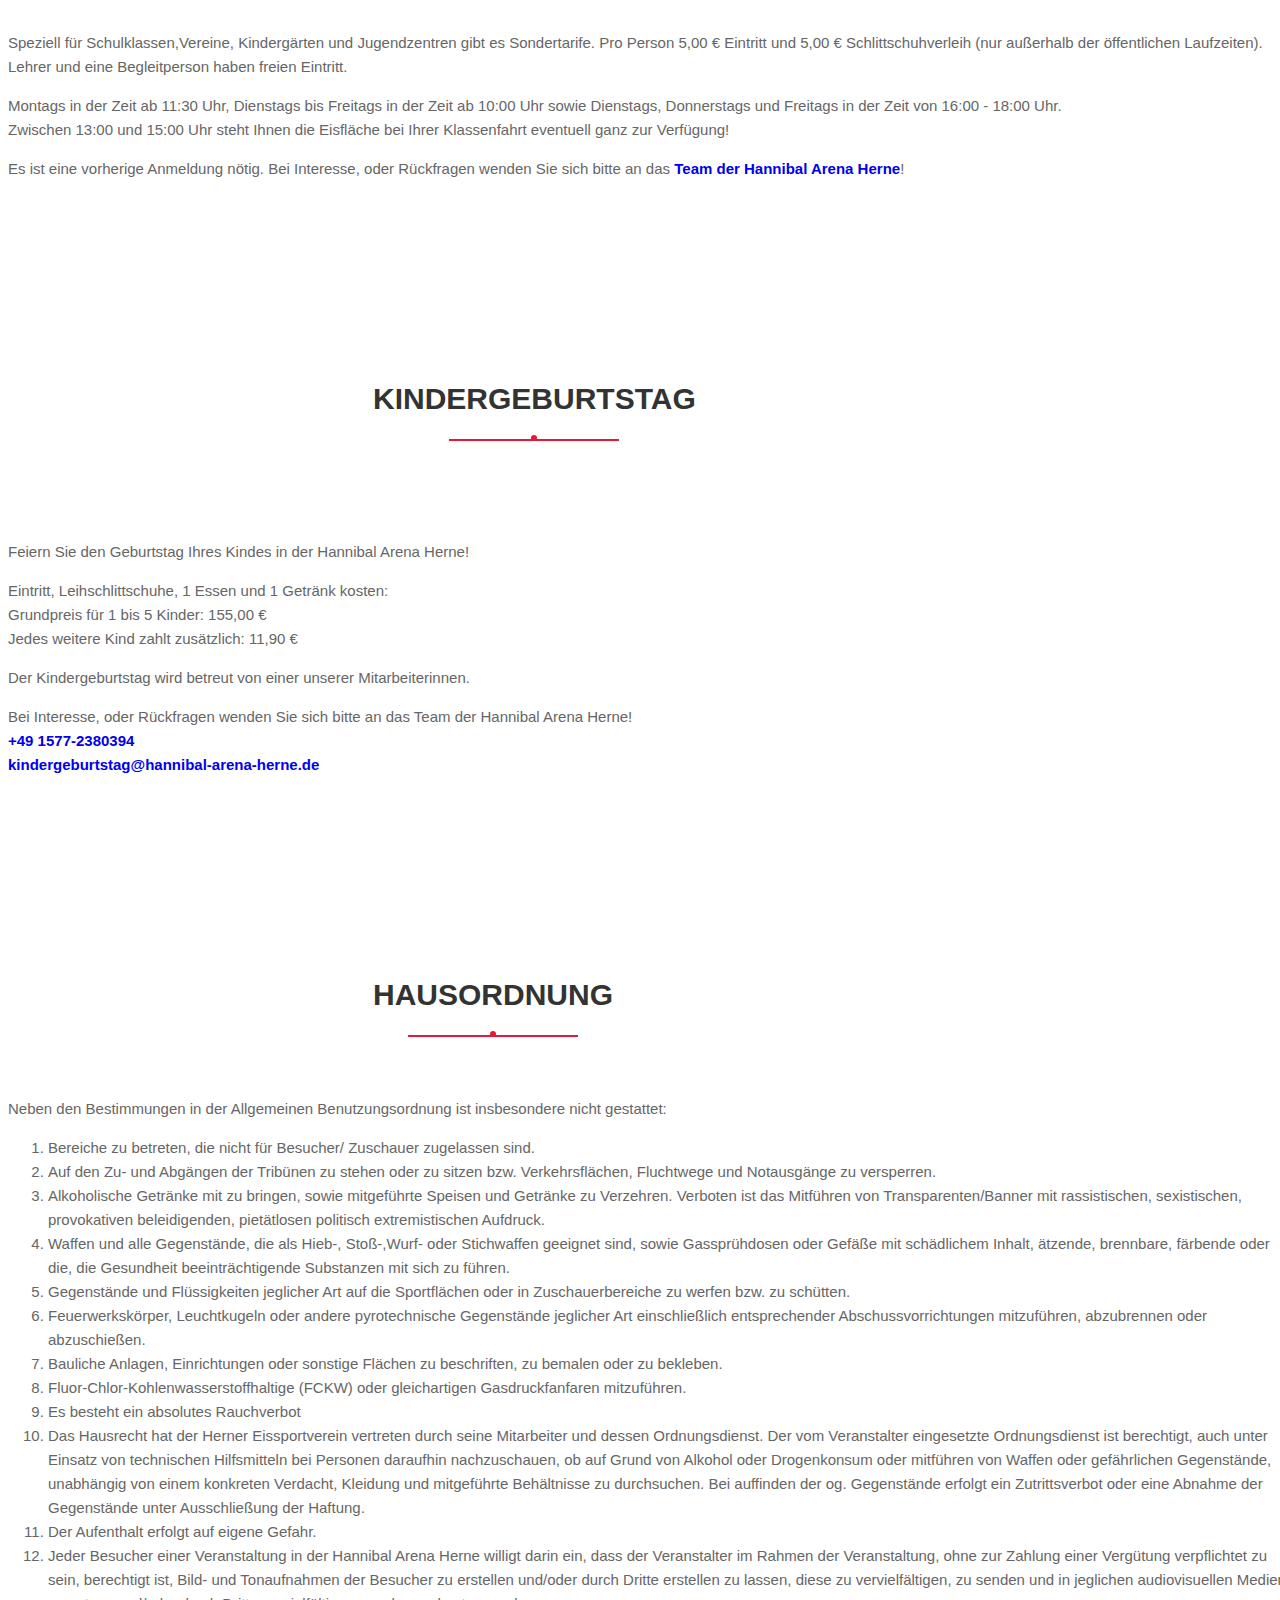
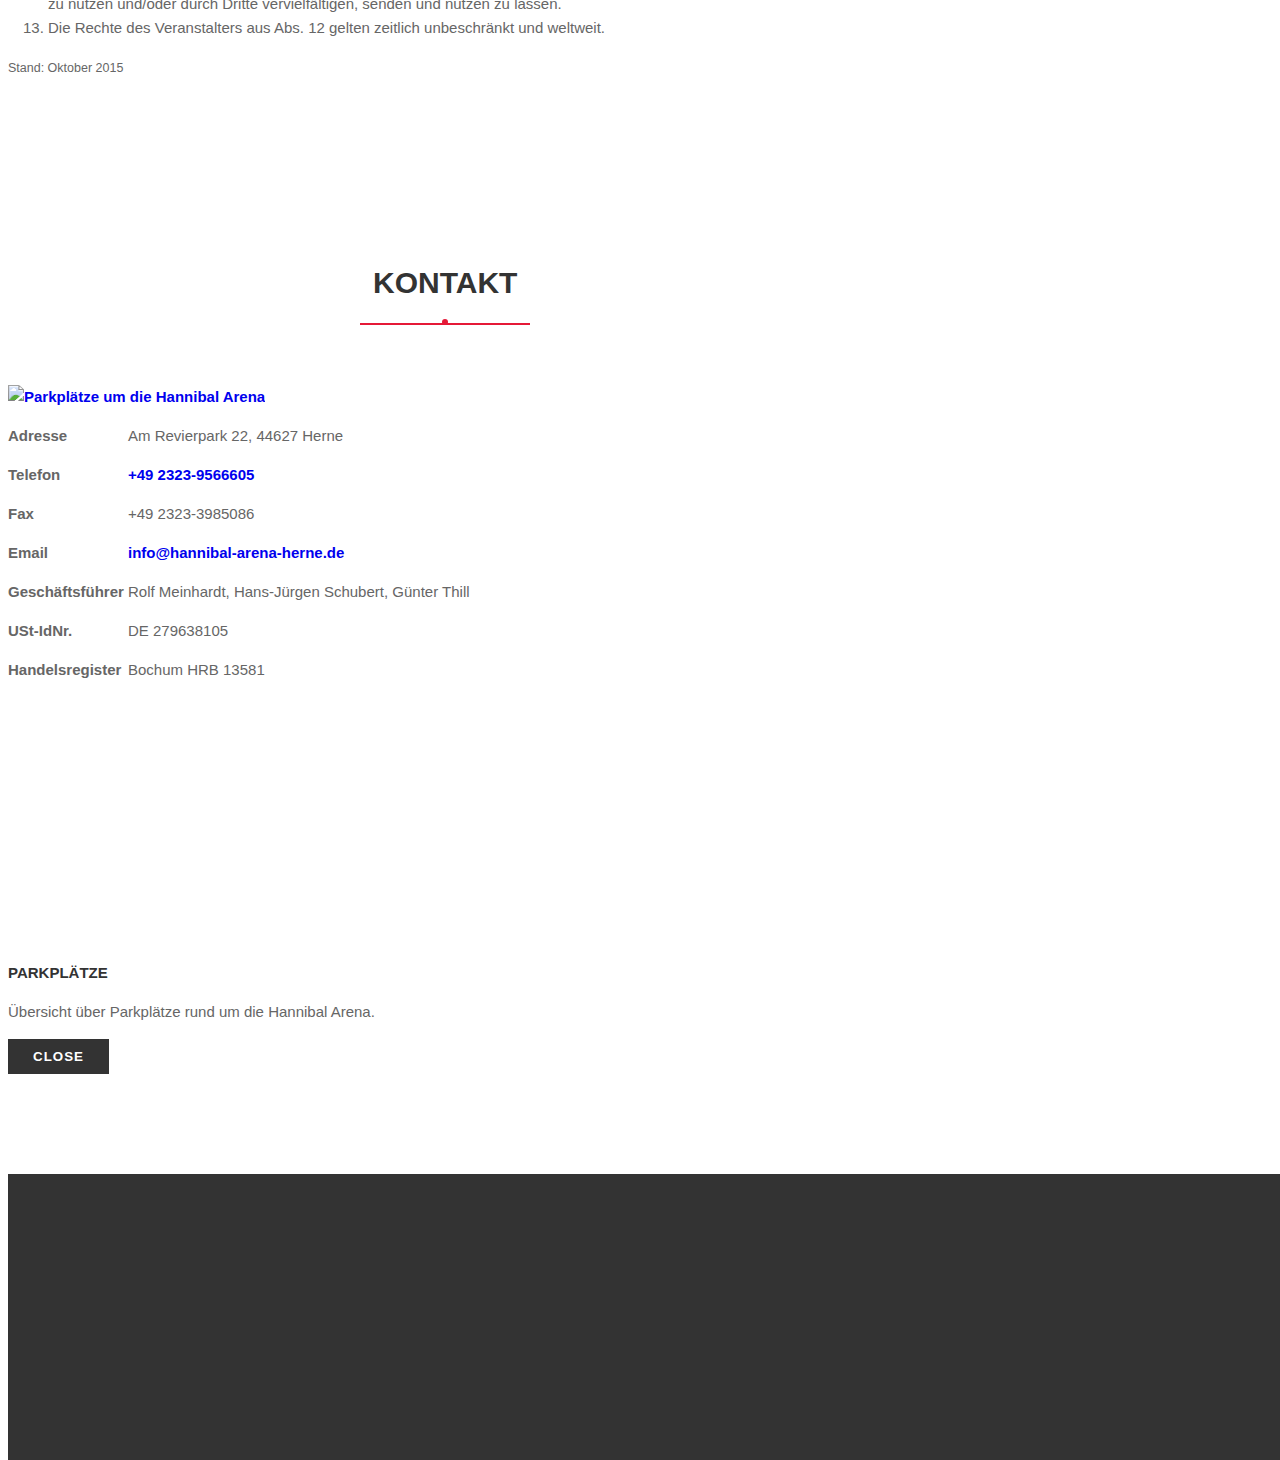
==== commit 0c52f32c: "season ending" ====
--- a/web/index.html
+++ b/web/index.html
@@ -77,10 +77,10 @@
                                                 Heimat der <strong>coolsten Disco</strong> in <strong>Herne</strong>.<br><br>
                                                 <!--Erste Disco Samstag 03.09.22. Reguläre Laufzeiten ab 04.09.22.-->
                                                 
-                                                <!--Sommerpause ab dem 28.03.2022.<br>-->
-                                                <!--<strong>Abtauparty Sonntag 27.03.2022 von 12:00 bis 16:30 Uhr</strong>-->
+                                                Sommerpause ab dem <strong>27.03.2022</strong>.<br>
+                                                <strong>Abtauparty Sonntag 26.03.2022<!-- von 12:00 bis 16:30 Uhr--></strong><br>
                                                 
-                                                Neue <a class="btn" href="#opening">Öffnungszeiten</a> ab 13.02.2023<br>
+                                                <!--Neue <a class="btn" href="#opening">Öffnungszeiten</a> ab 13.02.2023<br>-->
                                             </p>
                                         </div>
                                     </div>
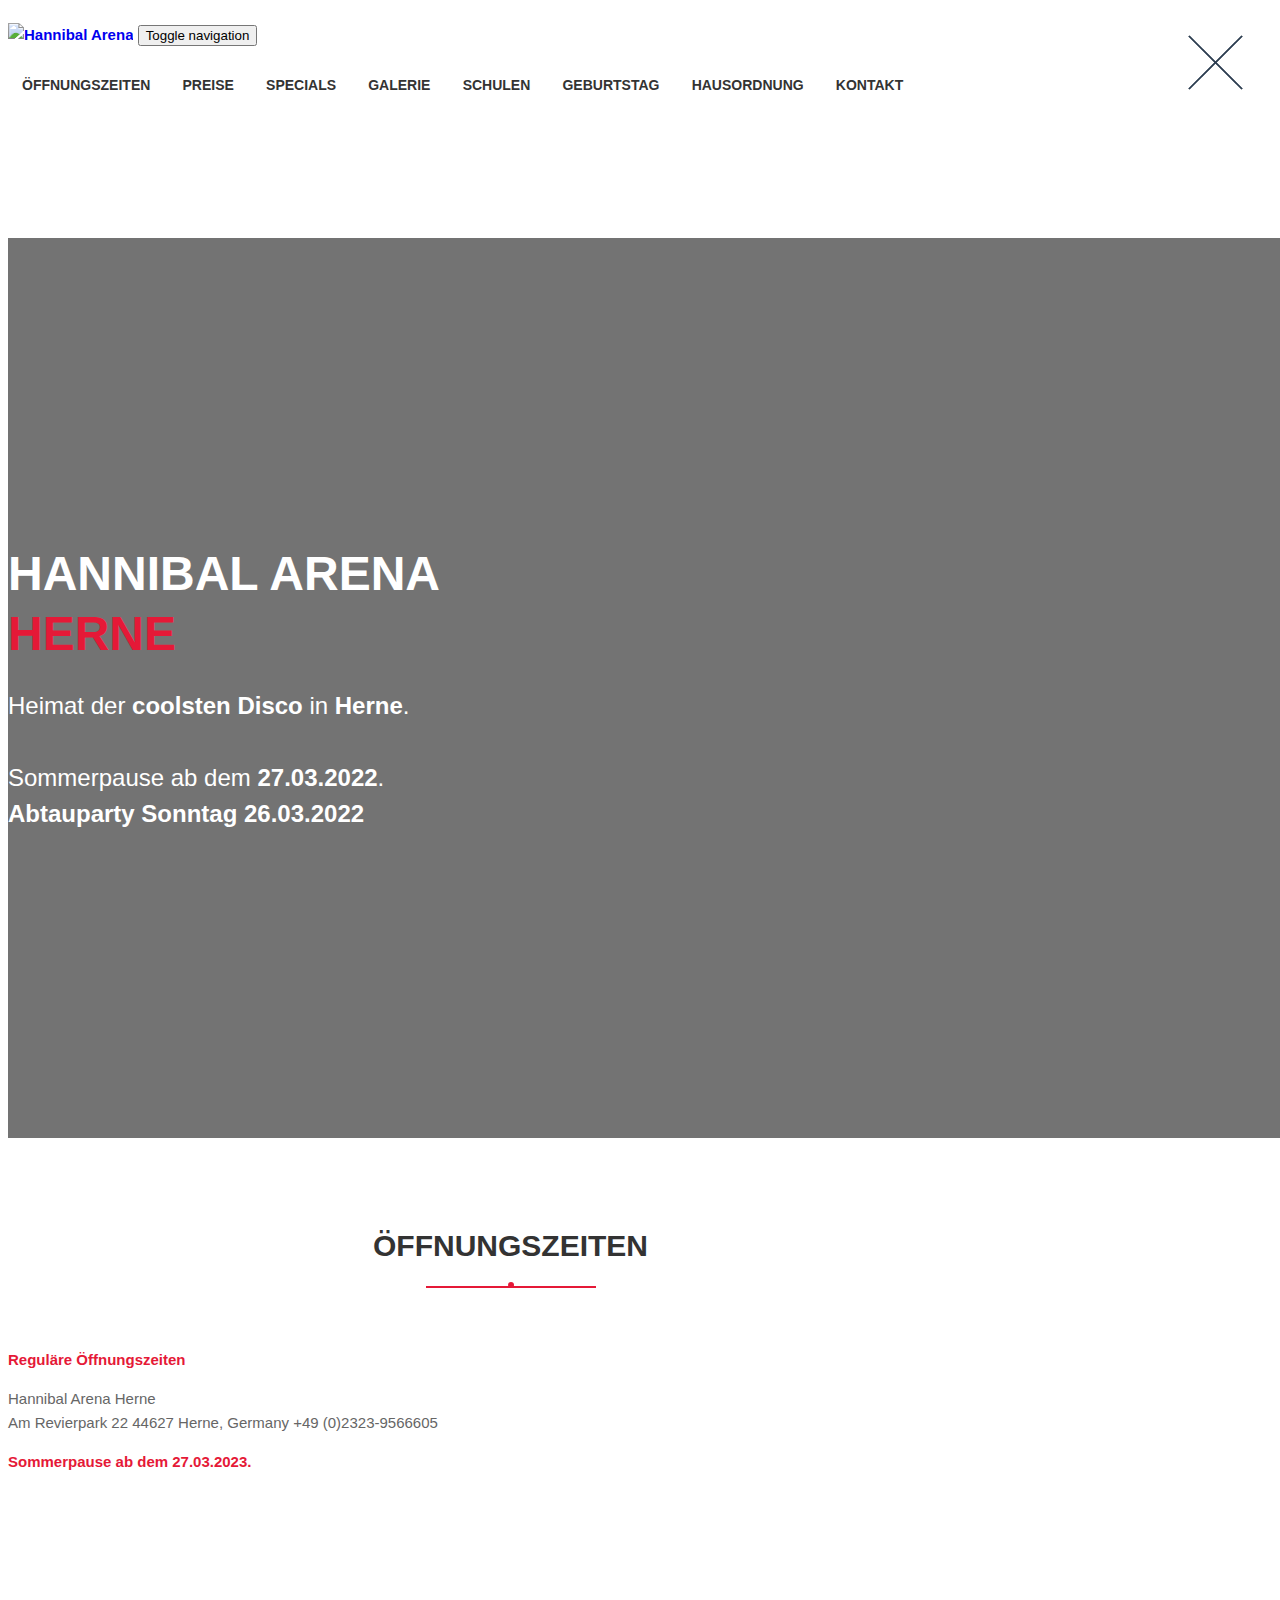
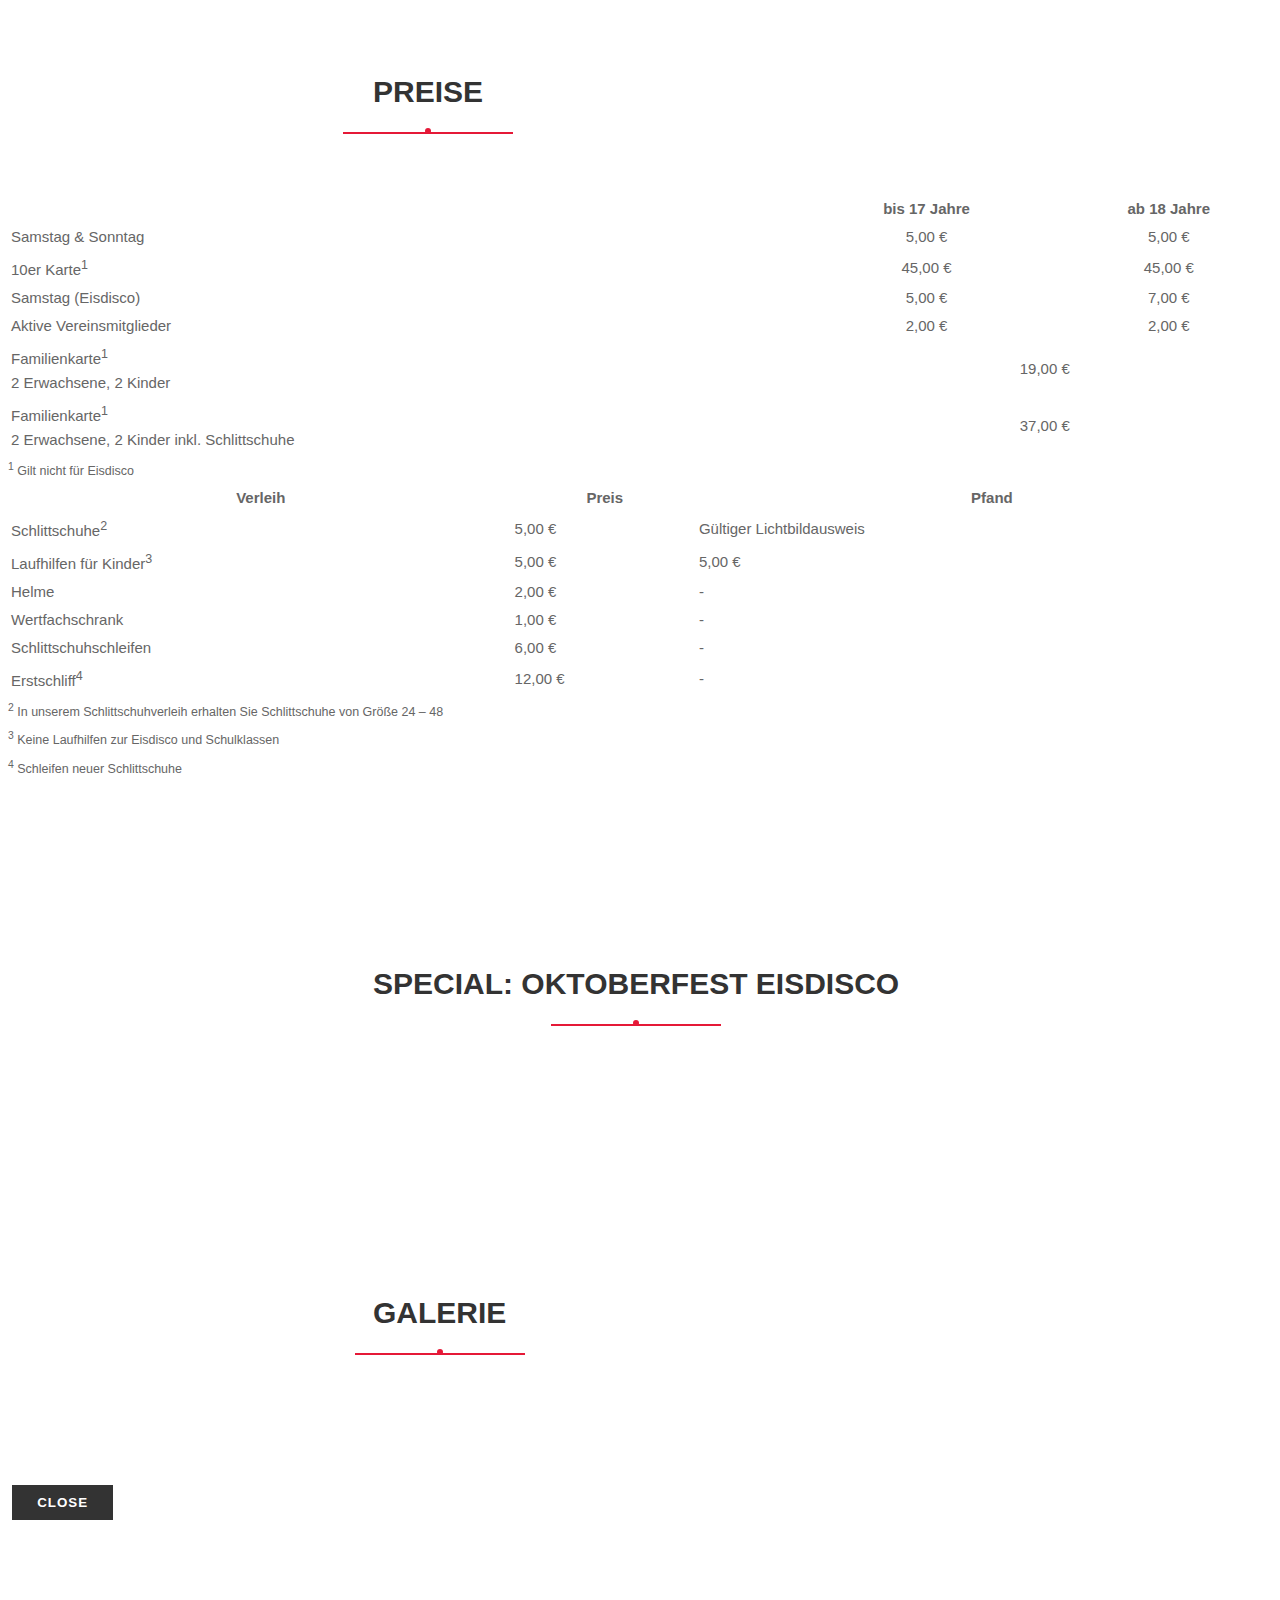
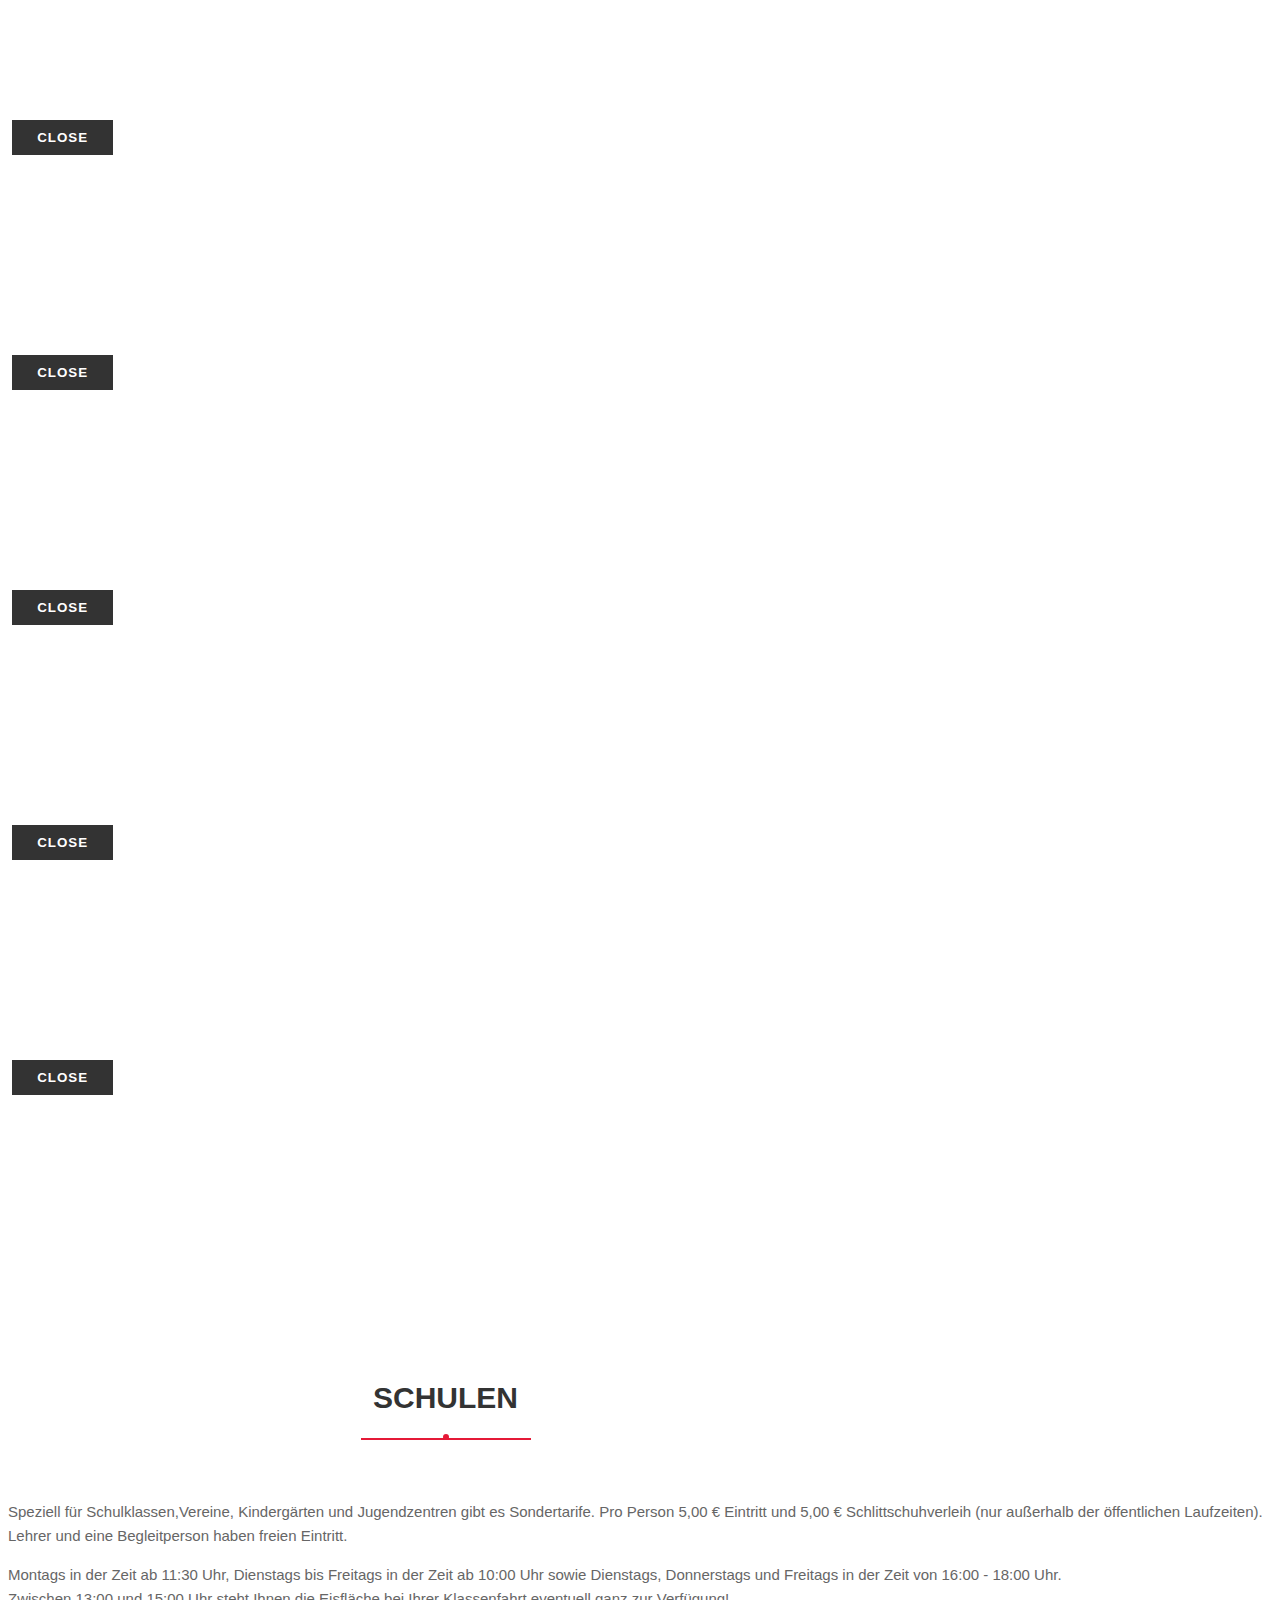
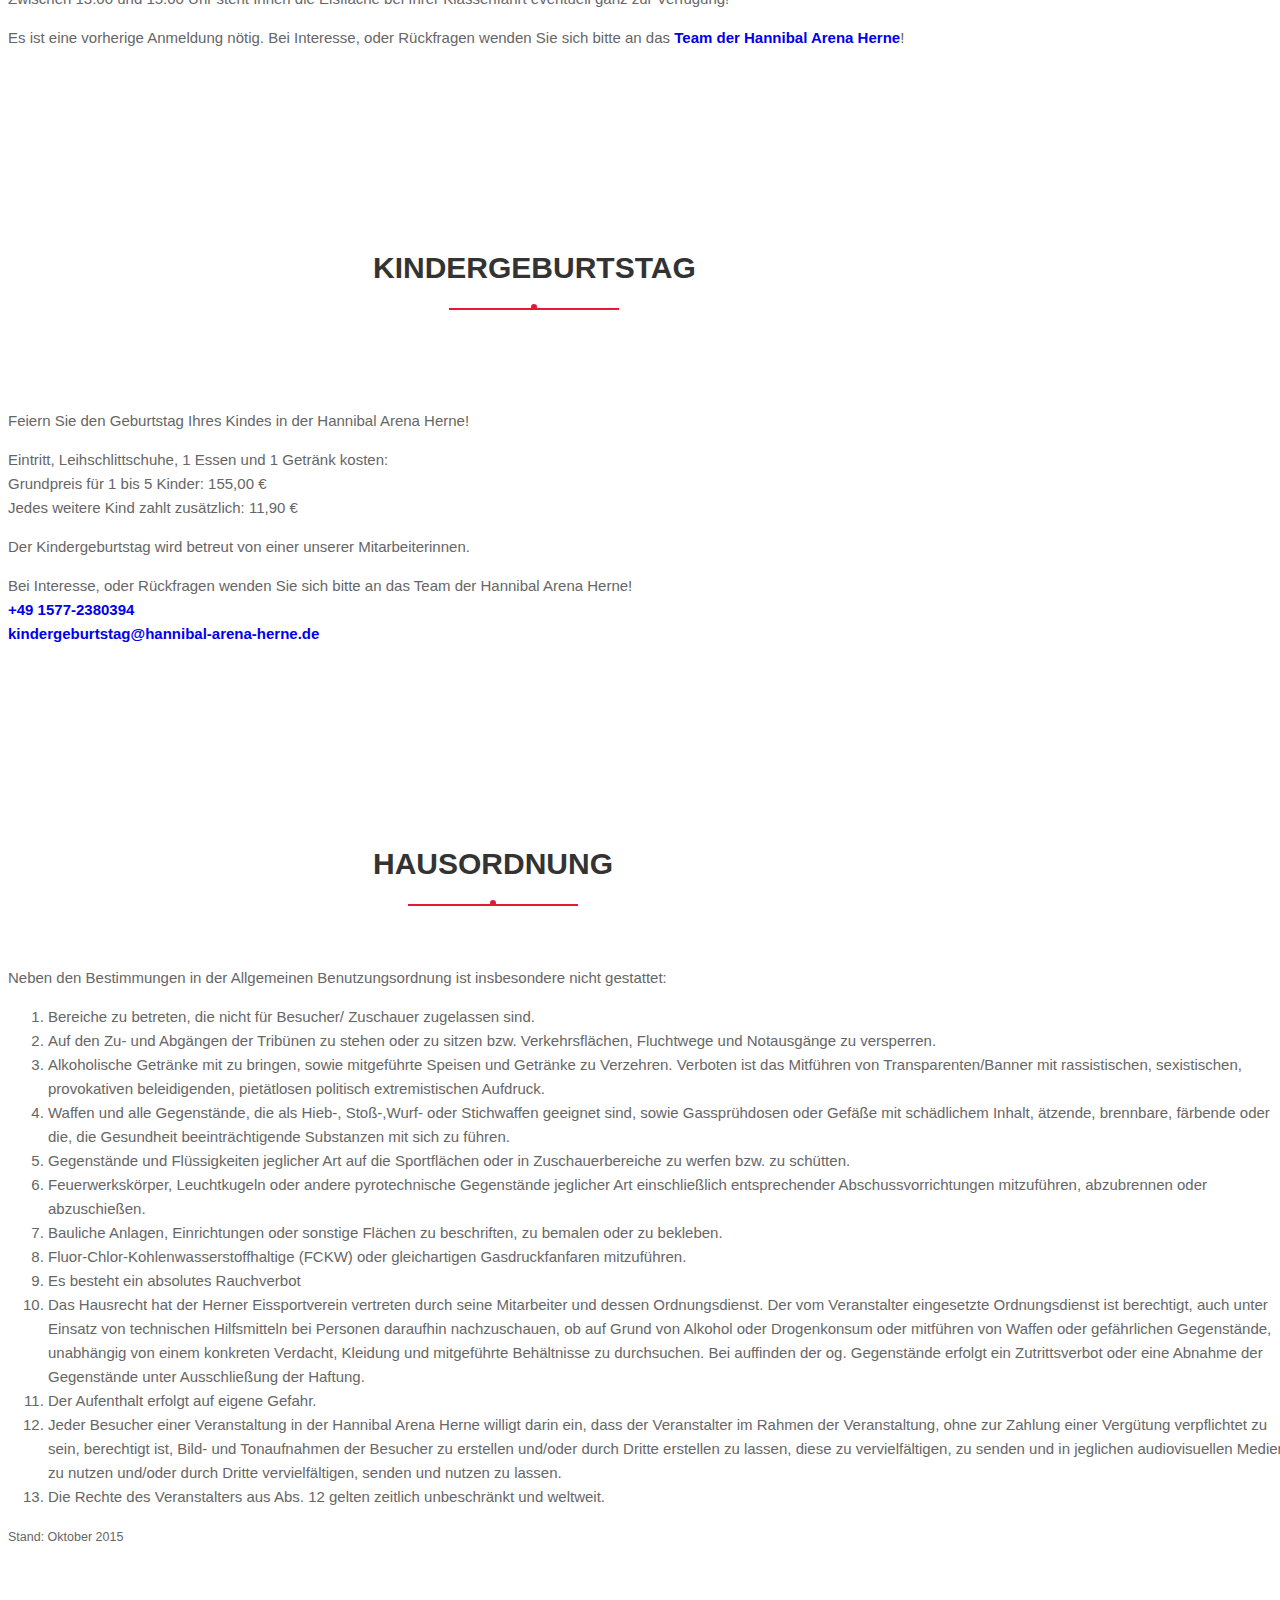
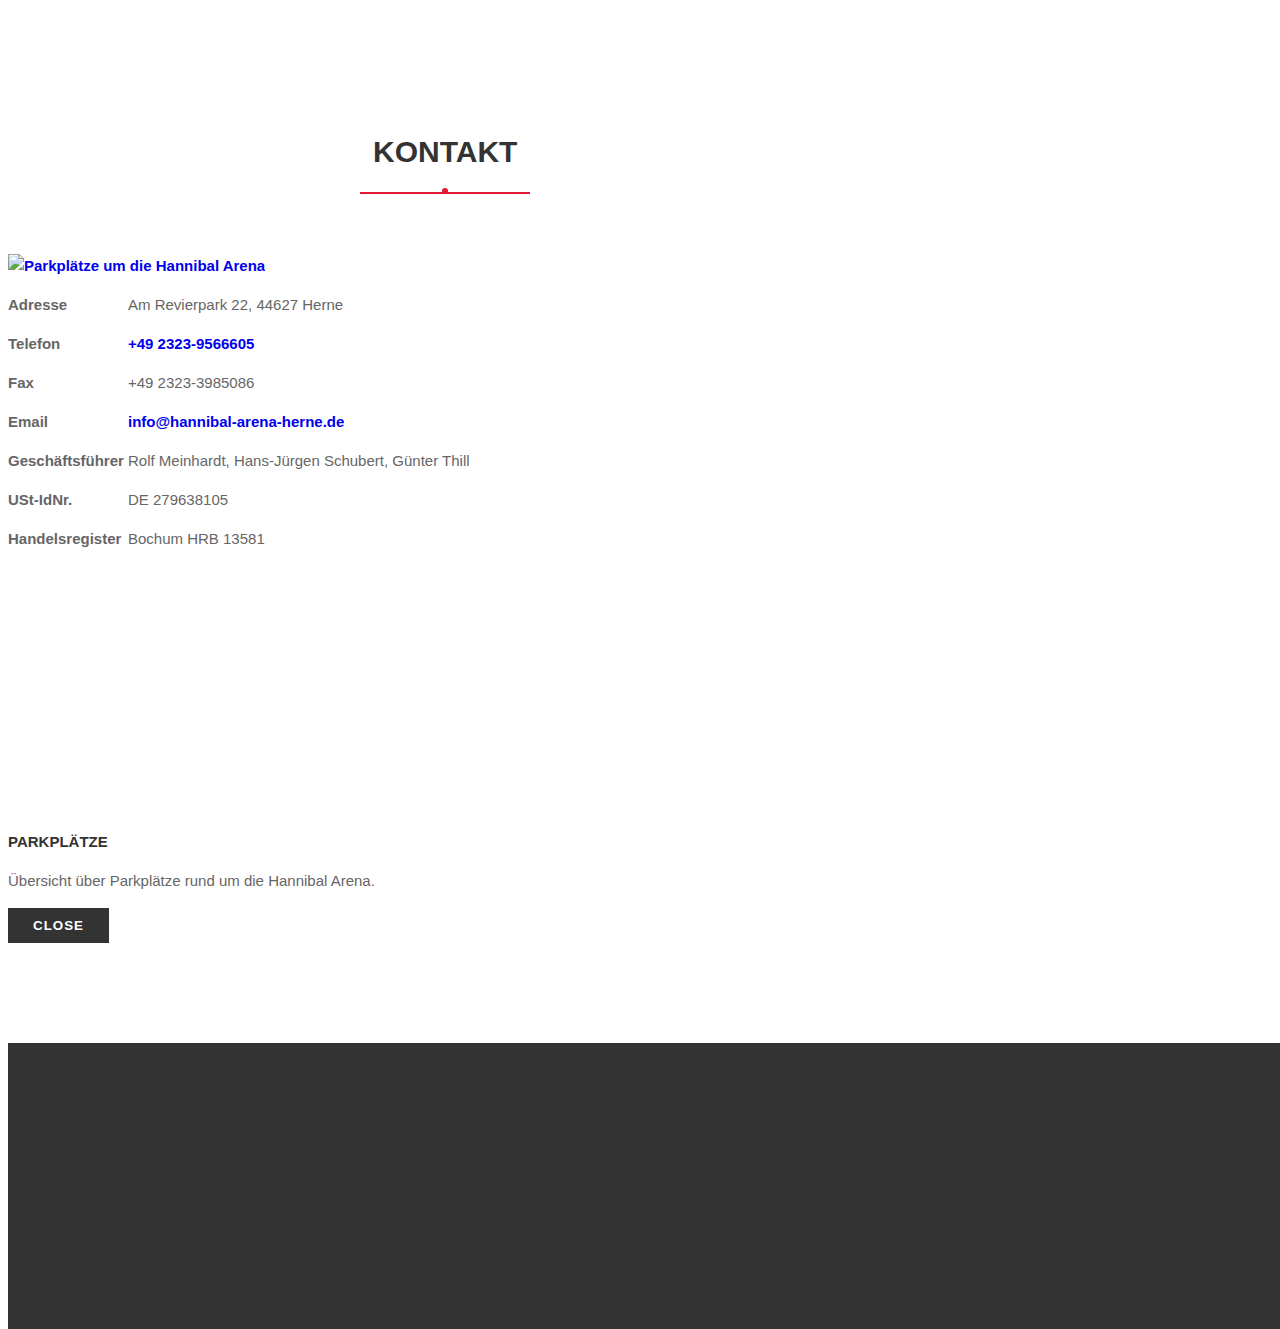
==== commit 0fa1860a: "summer break" ====
--- a/web/index.html
+++ b/web/index.html
@@ -124,7 +124,7 @@
                     </div>
 
                     <table class="table table-striped table-responsive">
-                        <tbody>
+                        <!--tbody>
                         <tr>
                             <td><strong>Freitag</strong></td>
                             <td><strong><meta itemprop="openingHours" content="Fr 16:00-18:00">16:00-18:00</strong></td>
@@ -155,7 +155,7 @@
                             <td><strong>14:30-16:30</strong></td>
                             <td></td>
                         </tr>
-                        </tbody>
+                        </tbody-->
                     </table>
                 </div>
             </div>
@@ -181,8 +181,8 @@
                         <li>Ab dem 07.01. wieder normale Laufzeit</li>
                     </ul>-->
                     
-                    <!--<strong style="color:#e51937">Abtauparty am 27.03.2022 von 12:00 bis 16:30 Uhr</strong>.<br>
-                    Sommerpause ab dem 28.03.2022.-->
+                    <!--strong style="color:#e51937">Abtauparty am 27.03.2022 von 12:00 bis 16:30 Uhr</strong>.<br-->
+                    <strong style="color:#e51937">Sommerpause ab dem 27.03.2023.</strong>
                 </p>
             </div>
             <!--<div class="col-md-12">
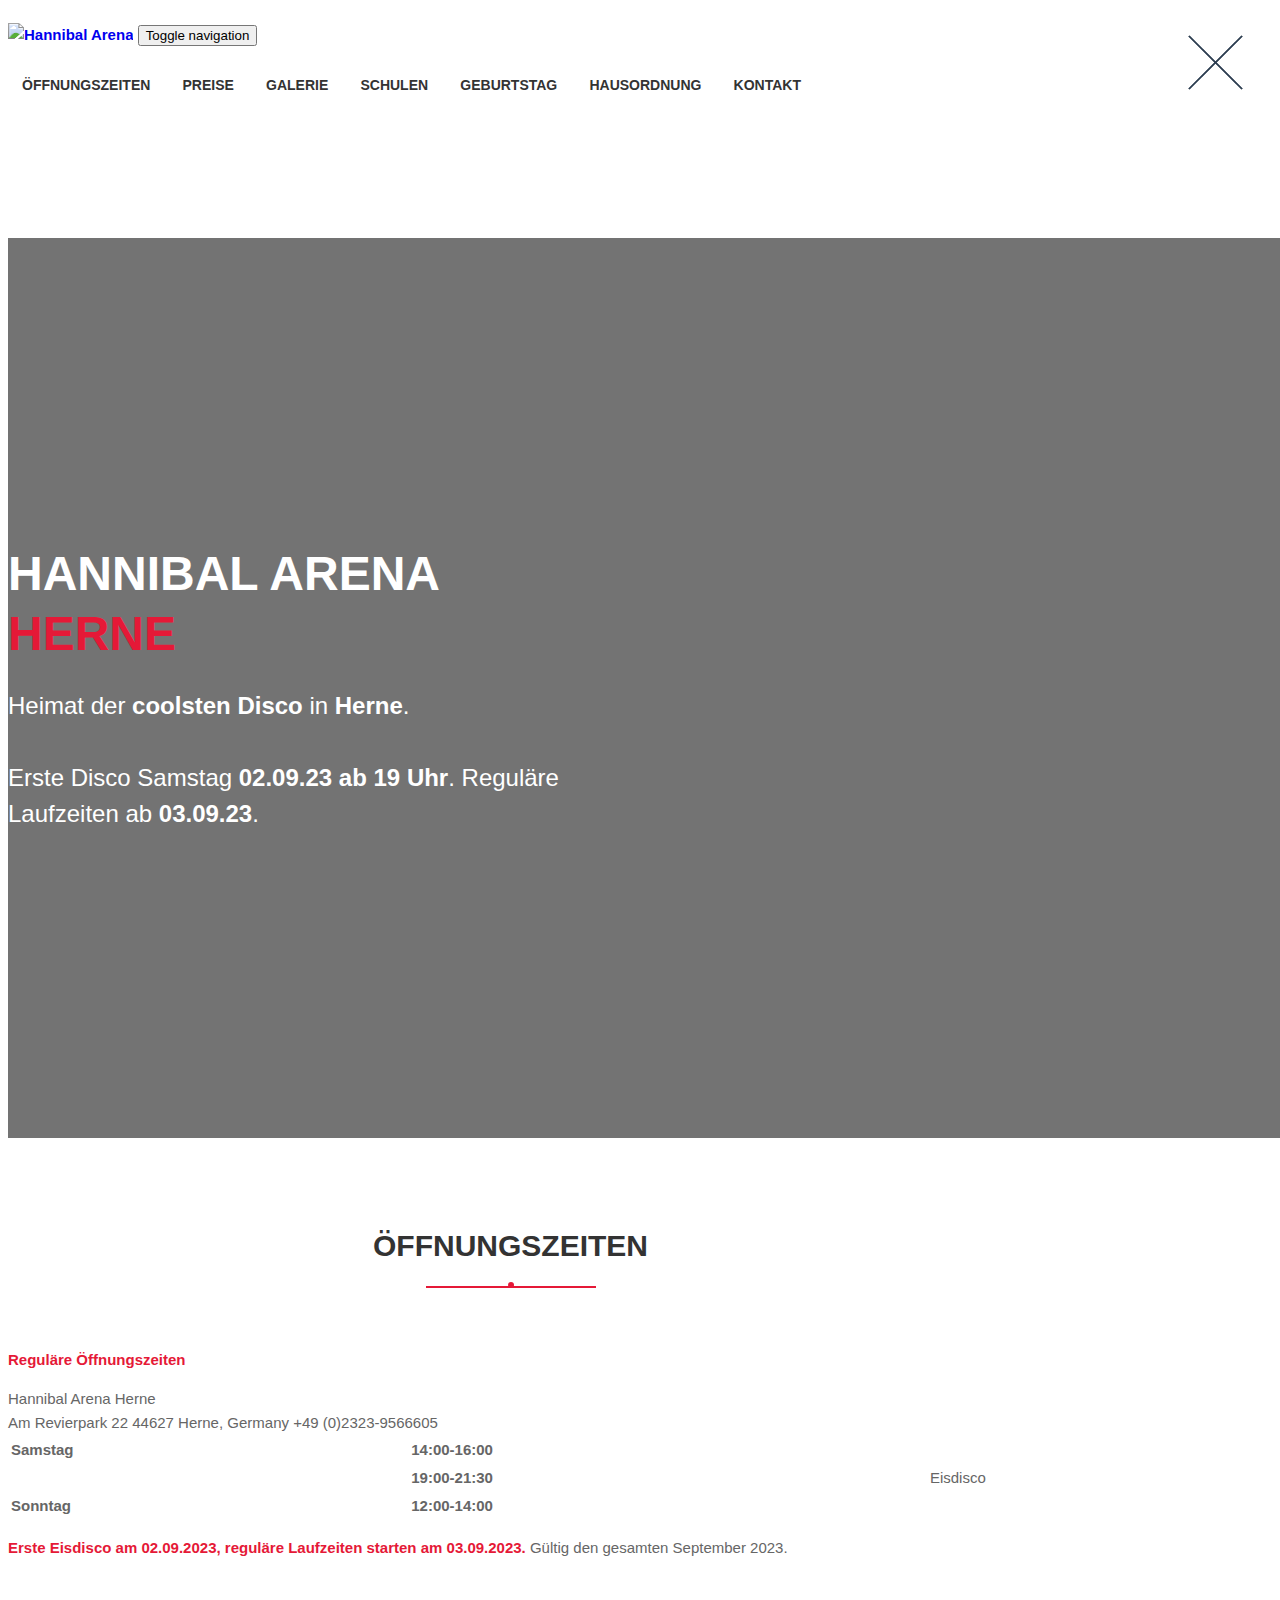
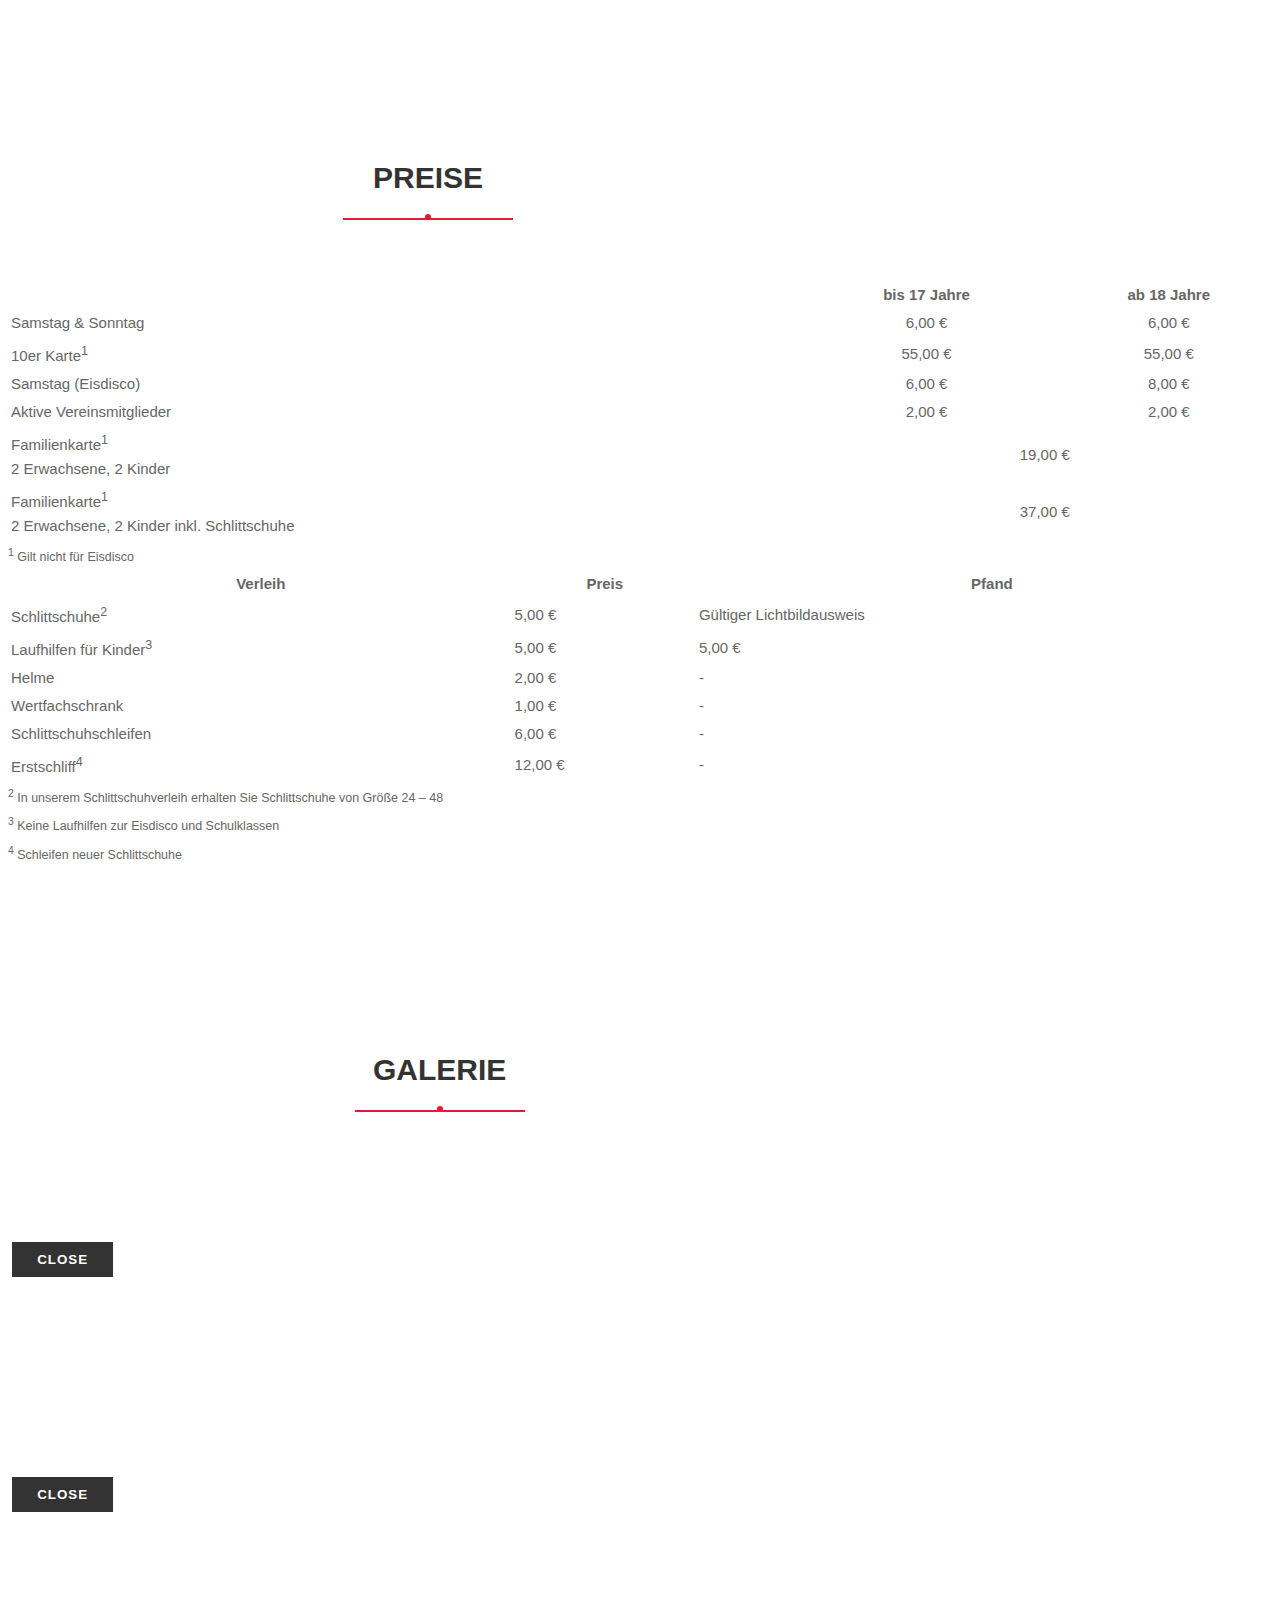
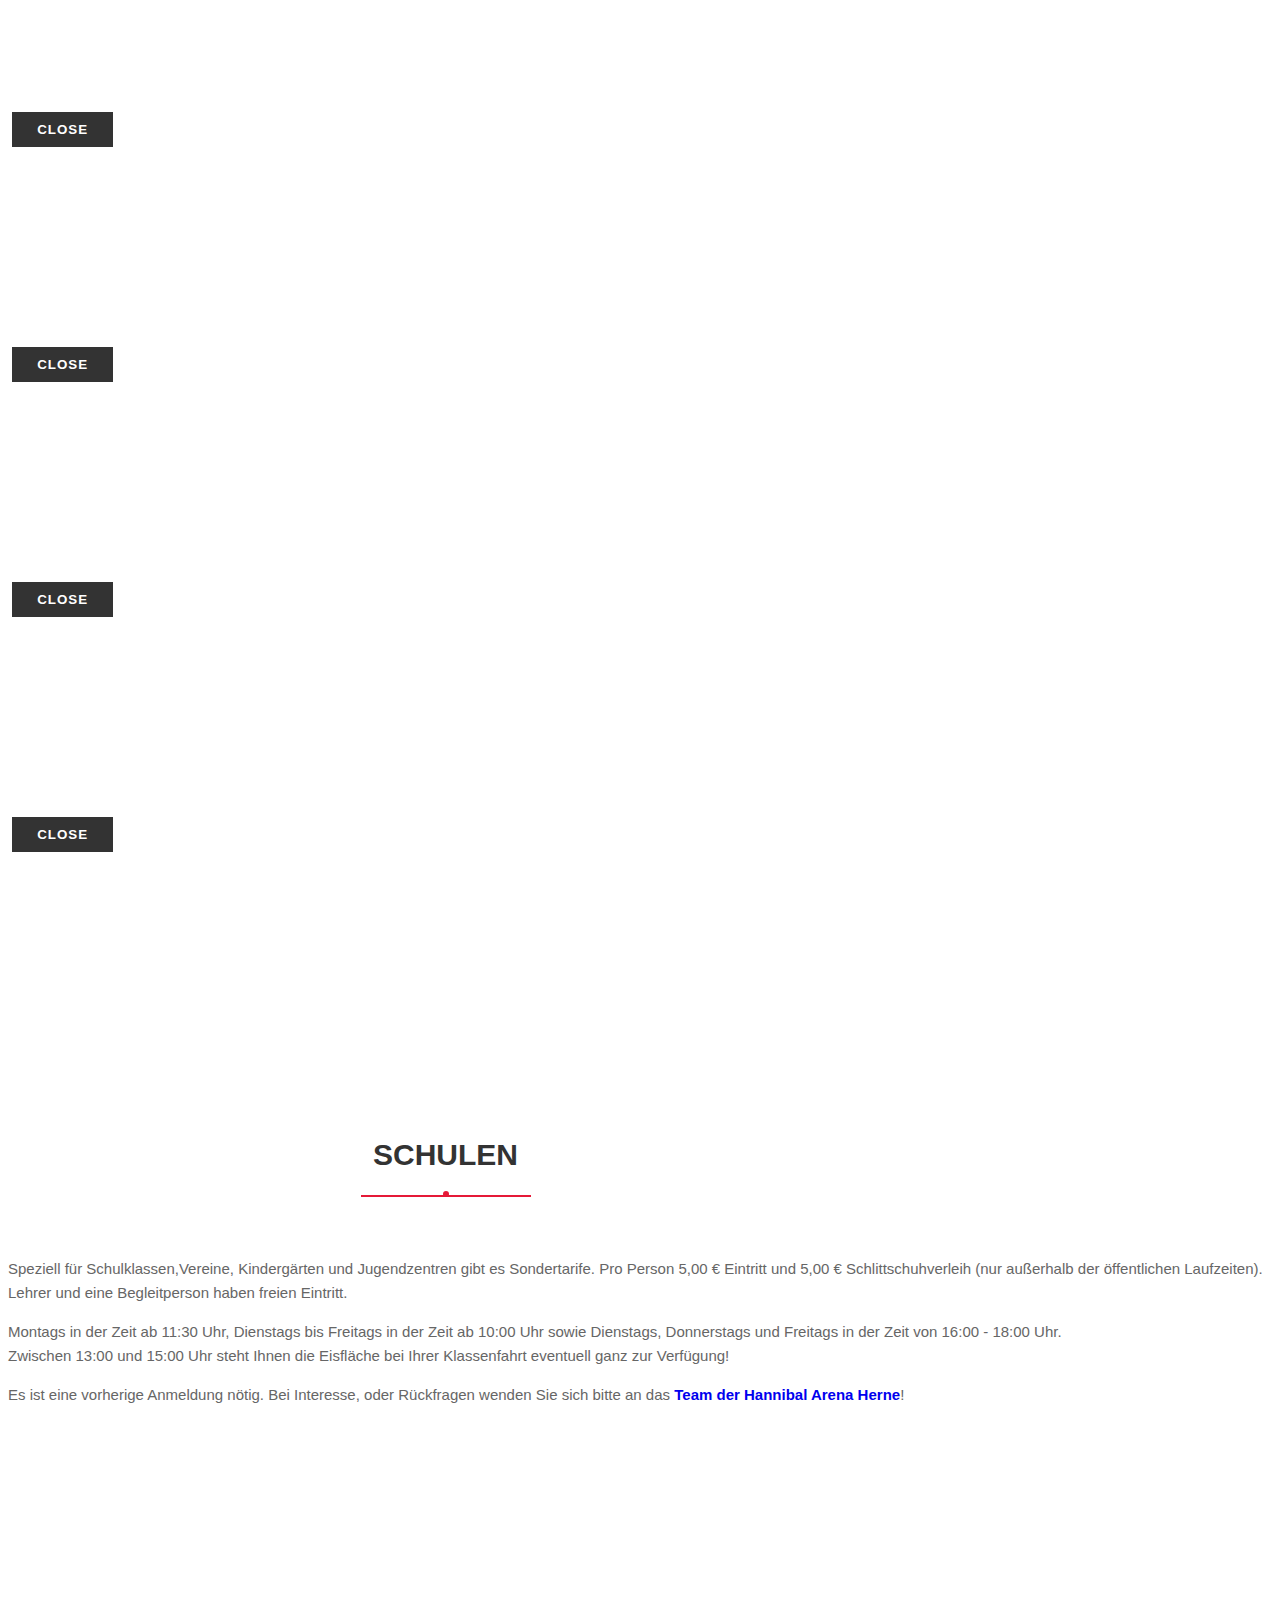
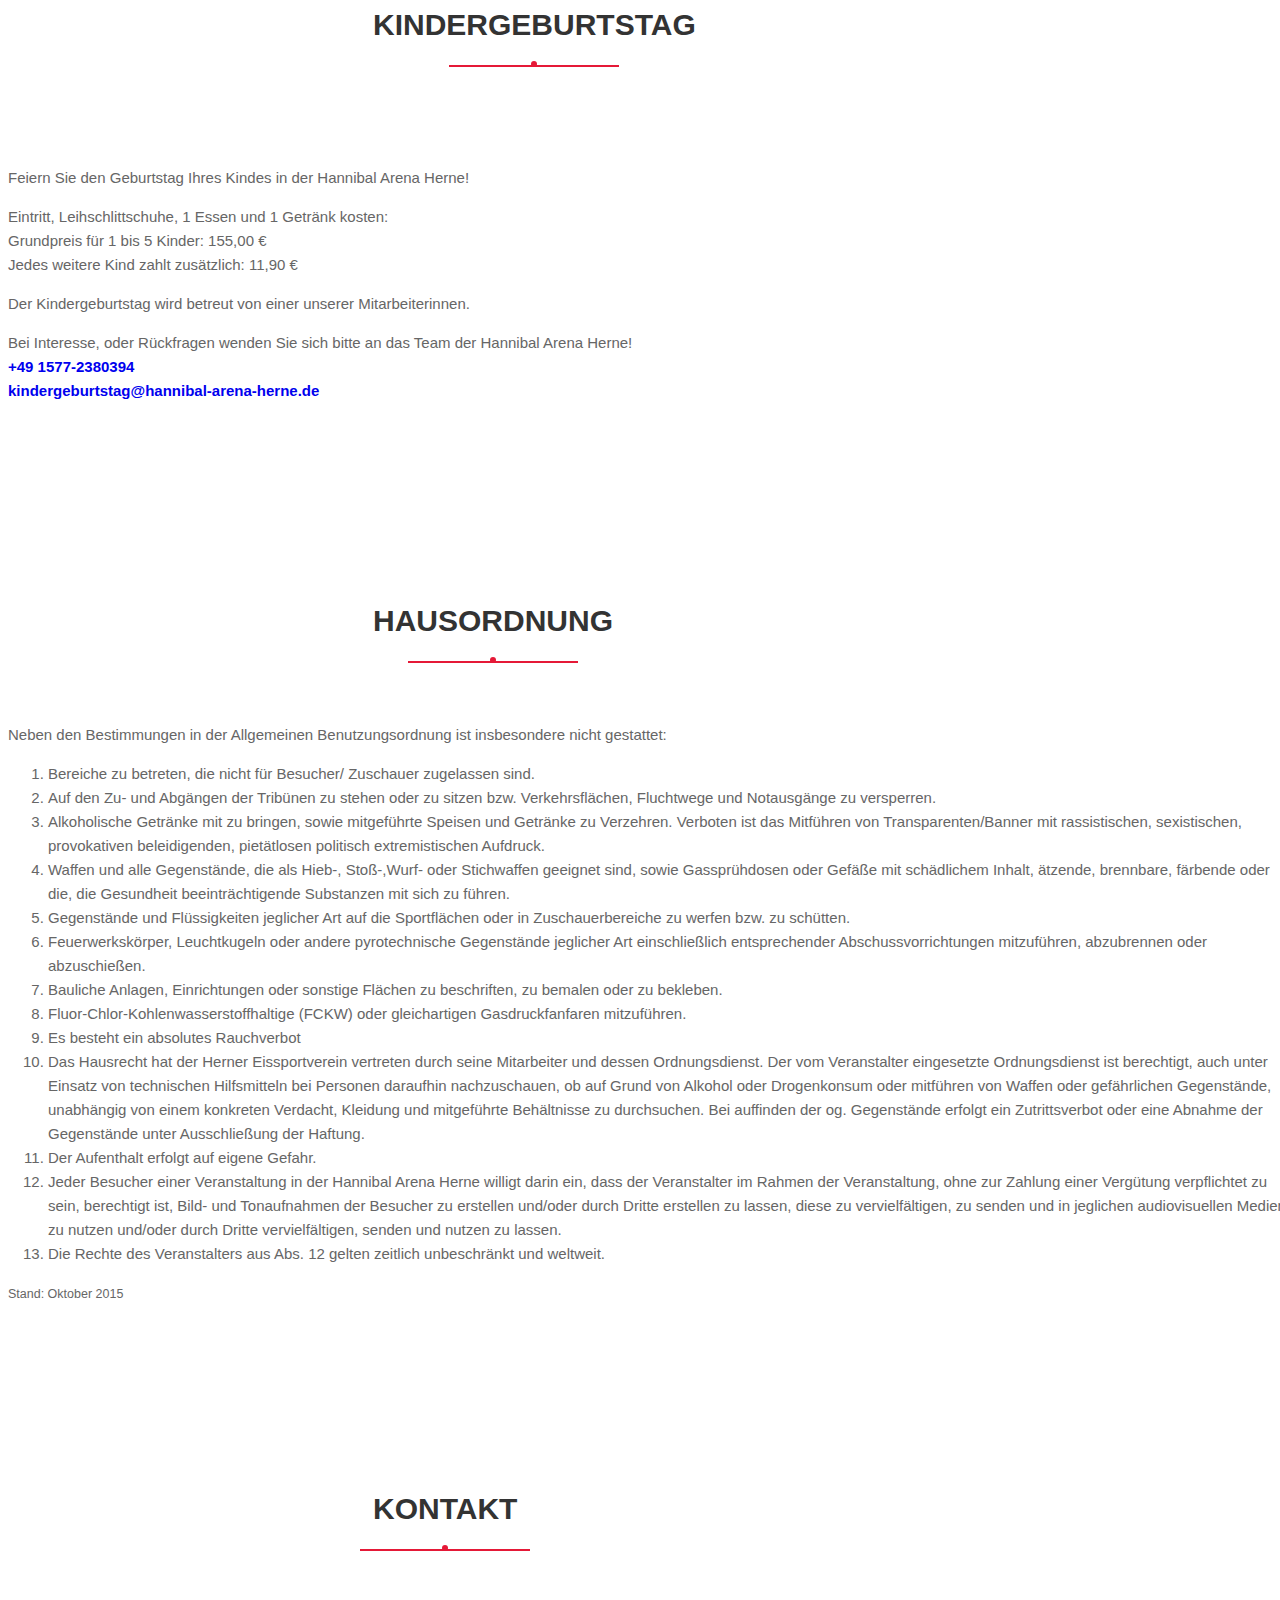
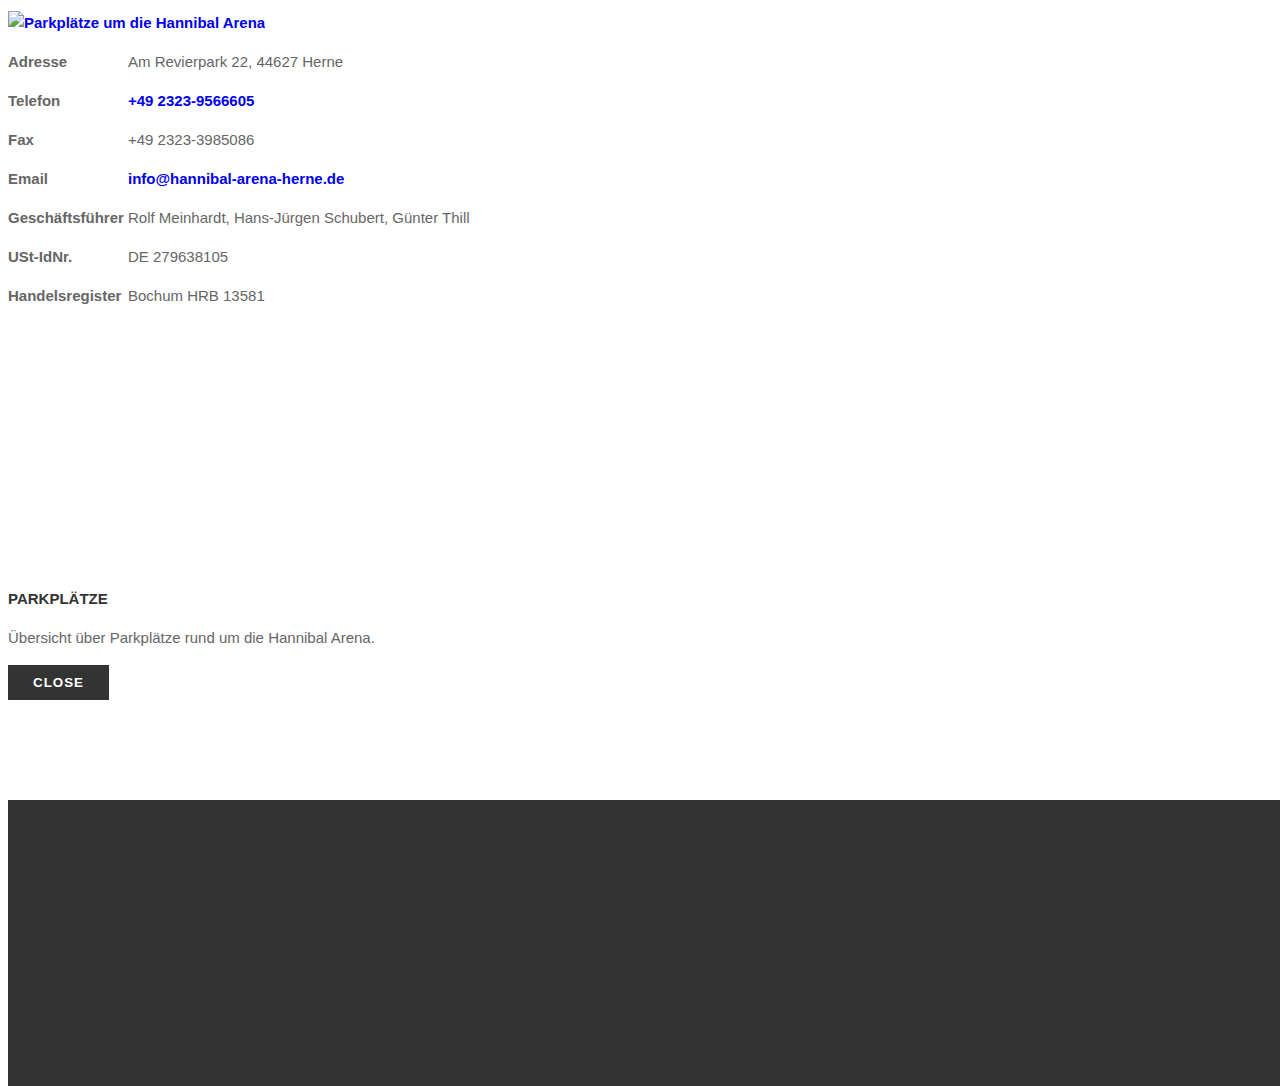
==== commit 97fa1077: "Update index.html" ====
--- a/web/index.html
+++ b/web/index.html
@@ -4,7 +4,7 @@
     <meta charset="utf-8">
     <meta http-equiv="X-UA-Compatible" content="IE=edge">
     <meta name="viewport" content="width=device-width, initial-scale=1.0">
-    <meta name="description" content="Hannibal Arena Herne, die Eishalle in Herne am Gysenberg.">
+    <meta name="description" content="Erleben Sie die Faszination des Eislaufs in der Hannibal Arena Herne. Perfekt für Eiskunstlauf, Eishockey und Spaß auf dem Eis. Ihr Wintervergnügen beginnt hier!">
     <title>Hannibal Arena Herne - Die Eishalle in Herne</title>
 
     <link href="css/bootstrap.min.css" rel="stylesheet">
@@ -43,7 +43,7 @@
                                 <ul class="nav navbar-nav navbar-right">
                                     <li><a class="smooth_scroll" href="#opening">ÖFFNUNGSZEITEN</a></li>
                                     <li><a class="smooth_scroll" href="#pricing">PREISE</a></li>
-                                    <li><a class="smooth_scroll" href="#specials">SPECIALS</a></li>
+                                    <!--li><a class="smooth_scroll" href="#specials">SPECIALS</a></li-->
                                     <li><a class="smooth_scroll" href="#gallery">GALERIE</a></li>
                                     <li><a class="smooth_scroll" href="#schools">SCHULEN</a></li>
                                     <li><a class="smooth_scroll" href="#birthday">GEBURTSTAG</a></li>
@@ -75,10 +75,10 @@
                                             <h2>HANNIBAL ARENA <span>HERNE</span></h2>
                                             <p>
                                                 Heimat der <strong>coolsten Disco</strong> in <strong>Herne</strong>.<br><br>
-                                                <!--Erste Disco Samstag 03.09.22. Reguläre Laufzeiten ab 04.09.22.-->
+                                                Erste Disco Samstag <strong>02.09.23 ab 19 Uhr</strong>. Reguläre Laufzeiten ab <strong>03.09.23</strong>.
                                                 
-                                                Sommerpause ab dem <strong>27.03.2022</strong>.<br>
-                                                <strong>Abtauparty Sonntag 26.03.2022<!-- von 12:00 bis 16:30 Uhr--></strong><br>
+                                                <!--Sommerpause ab dem <strong>27.03.2022</strong>.<br>
+                                                <strong>Abtauparty Sonntag 26.03.2022 von 12:00 bis 16:30 Uhr</strong><br>-->
                                                 
                                                 <!--Neue <a class="btn" href="#opening">Öffnungszeiten</a> ab 13.02.2023<br>-->
                                             </p>
@@ -124,43 +124,29 @@
                     </div>
 
                     <table class="table table-striped table-responsive">
-                        <!--tbody>
-                        <tr>
-                            <td><strong>Freitag</strong></td>
-                            <td><strong><meta itemprop="openingHours" content="Fr 16:00-18:00">16:00-18:00</strong></td>
-                            <td></td>
-                        </tr>
+                        <tbody>
                         <tr>
                             <td><strong>Samstag</strong></td>
-                            <td><strong><meta itemprop="openingHours" content="Sa 14:00-16:00, 16:30-18:30, 19:00-21:30">14:00-16:00</strong></td>
-                            <td></td>
-                        </tr>
-                        <tr>
-                            <td></td>
-                            <td><strong>16:30-18:30</strong></td>
+                            <td><strong><meta itemprop="openingHours" content="Sa 14:00-16:00, 19:00-21:30">14:00-16:00</strong></td>
                             <td></td>
                         </tr>
                         <tr>
                             <td></td>
                             <td><strong>19:00-21:30</strong></td>
-                            <td>Eisdisco mit DJ</td>
+                            <td>Eisdisco</td>
                         </tr>
                         <tr>
                             <td><strong>Sonntag</strong></td>
-                            <td><strong><meta itemprop="openingHours" content="So 12:00-14:00, 14:30-16:30">12:00-14:00</strong></td>
+                            <td><strong><meta itemprop="openingHours" content="So 12:00-14:00">12:00-14:00</strong></td>
                             <td></td>
                         </tr>
-                        <tr>
-                            <td></td>
-                            <td><strong>14:30-16:30</strong></td>
-                            <td></td>
-                        </tr>
-                        </tbody-->
+                        </tbody>
                     </table>
                 </div>
             </div>
             <div class="col-md-6">
                 <p>
+                    <strong style="color:#e51937">Erste Eisdisco am 02.09.2023, reguläre Laufzeiten starten am 03.09.2023.</strong> Gültig den gesamten September 2023.
                     <!--strong>Specials im Oktober 2022/23</strong><br>
                     <br>
                     <ul>
@@ -182,7 +168,7 @@
                     </ul>-->
                     
                     <!--strong style="color:#e51937">Abtauparty am 27.03.2022 von 12:00 bis 16:30 Uhr</strong>.<br-->
-                    <strong style="color:#e51937">Sommerpause ab dem 27.03.2023.</strong>
+                    <!--<strong style="color:#e51937">Sommerpause ab dem 27.03.2023.</strong>-->
                 </p>
             </div>
             <!--<div class="col-md-12">
@@ -231,18 +217,18 @@
                     <tbody>
                     <tr>
                         <td>Samstag &amp; Sonntag</td>
-                        <td align="center">5,00&nbsp;€</td>
-                        <td align="center">5,00&nbsp;€</td>
+                        <td align="center">6,00&nbsp;€</td>
+                        <td align="center">6,00&nbsp;€</td>
                     </tr>
                     <tr>
                         <td>10er Karte<sup>1</sup></td>
-                        <td align="center">45,00&nbsp;€</td>
-                        <td align="center">45,00&nbsp;€</td>
+                        <td align="center">55,00&nbsp;€</td>
+                        <td align="center">55,00&nbsp;€</td>
                     </tr>
                     <tr>
                         <td>Samstag (Eisdisco)</td>
-                        <td align="center">5,00&nbsp;€</td>
-                        <td align="center">7,00&nbsp;€</td>
+                        <td align="center">6,00&nbsp;€</td>
+                        <td align="center">8,00&nbsp;€</td>
                     </tr>
                     <!--tr>
                         <td>Kinder unter 6 Jahren</td>
@@ -316,7 +302,7 @@
     </div>
 </section>
     
-<section id="specials" class="contact-area section-big">
+<!--section id="specials" class="contact-area section-big">
     <div class="container">
         <div class="row">
             <div class="col-md-12">
@@ -333,7 +319,7 @@
             </div>
         </div>
     </div>
-</section>
+</section-->
 
 <section id="gallery" class="work-area section-big">
     <div class="container">
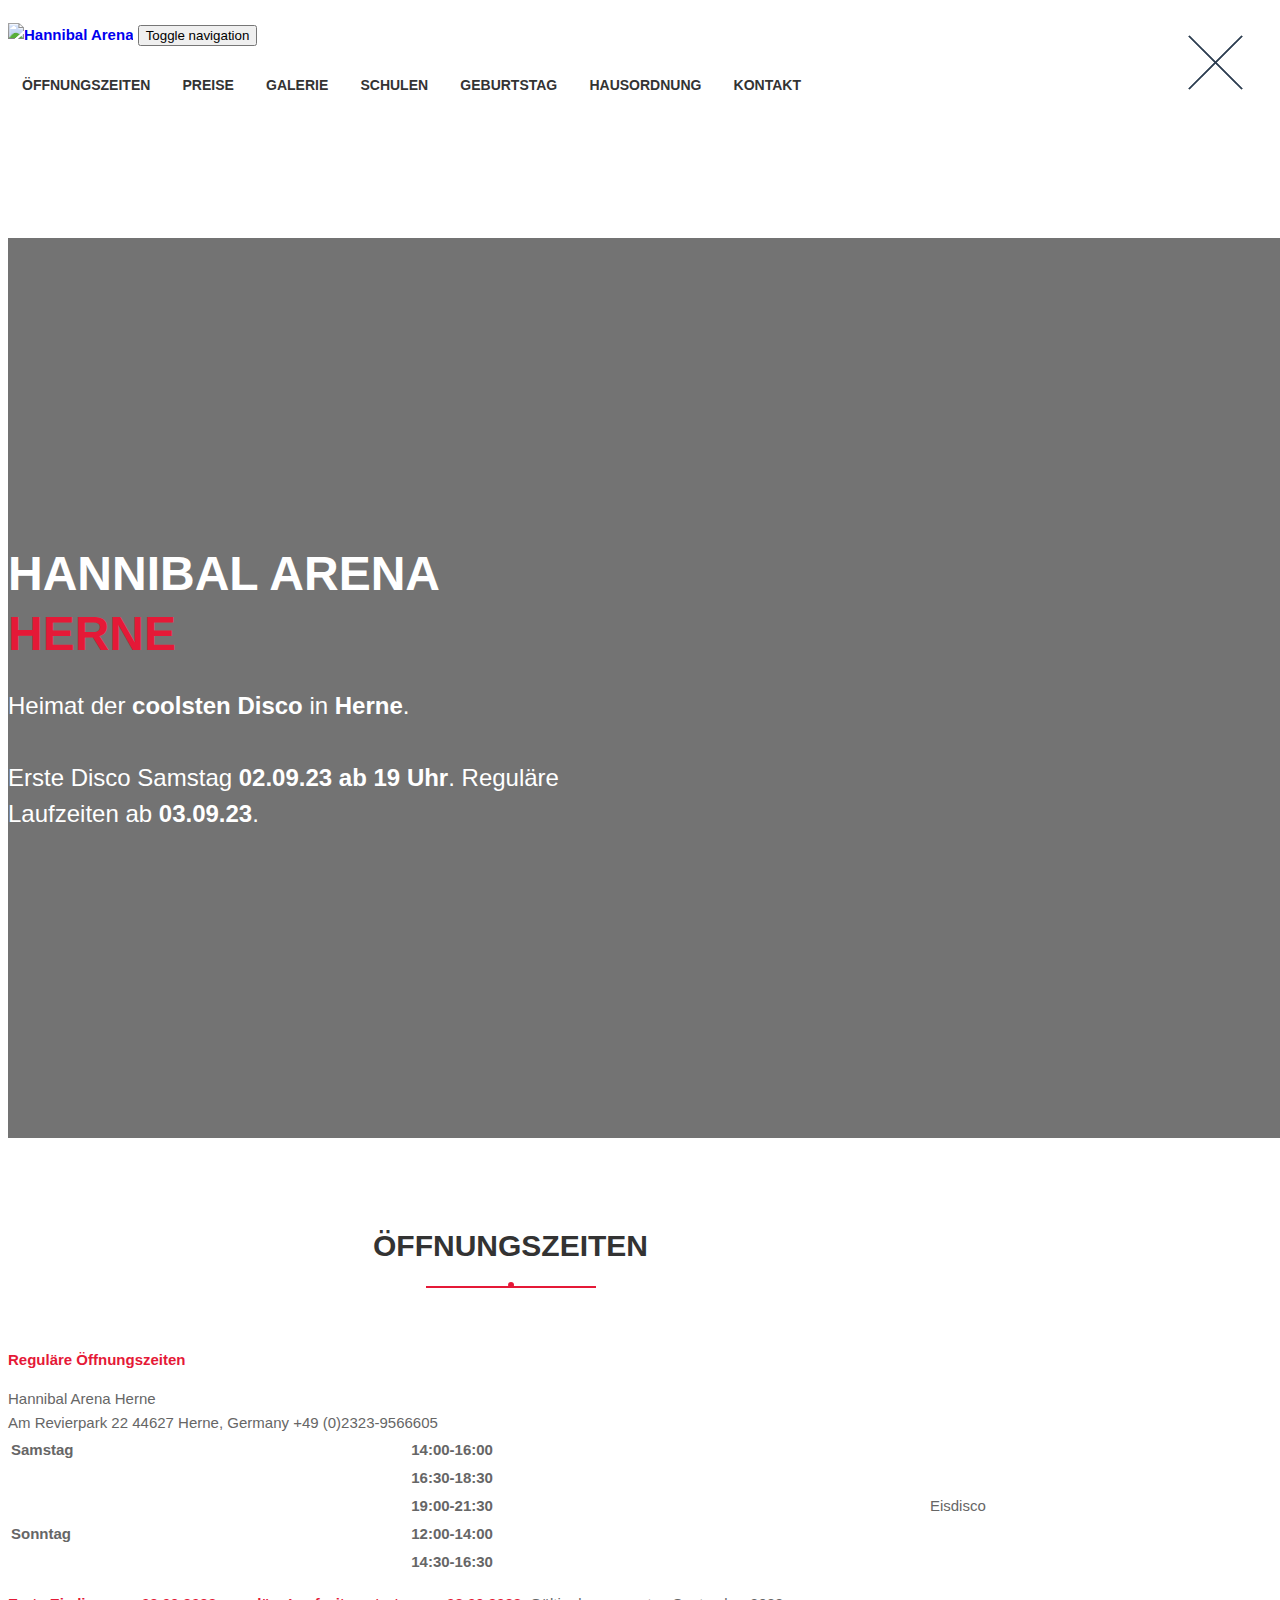
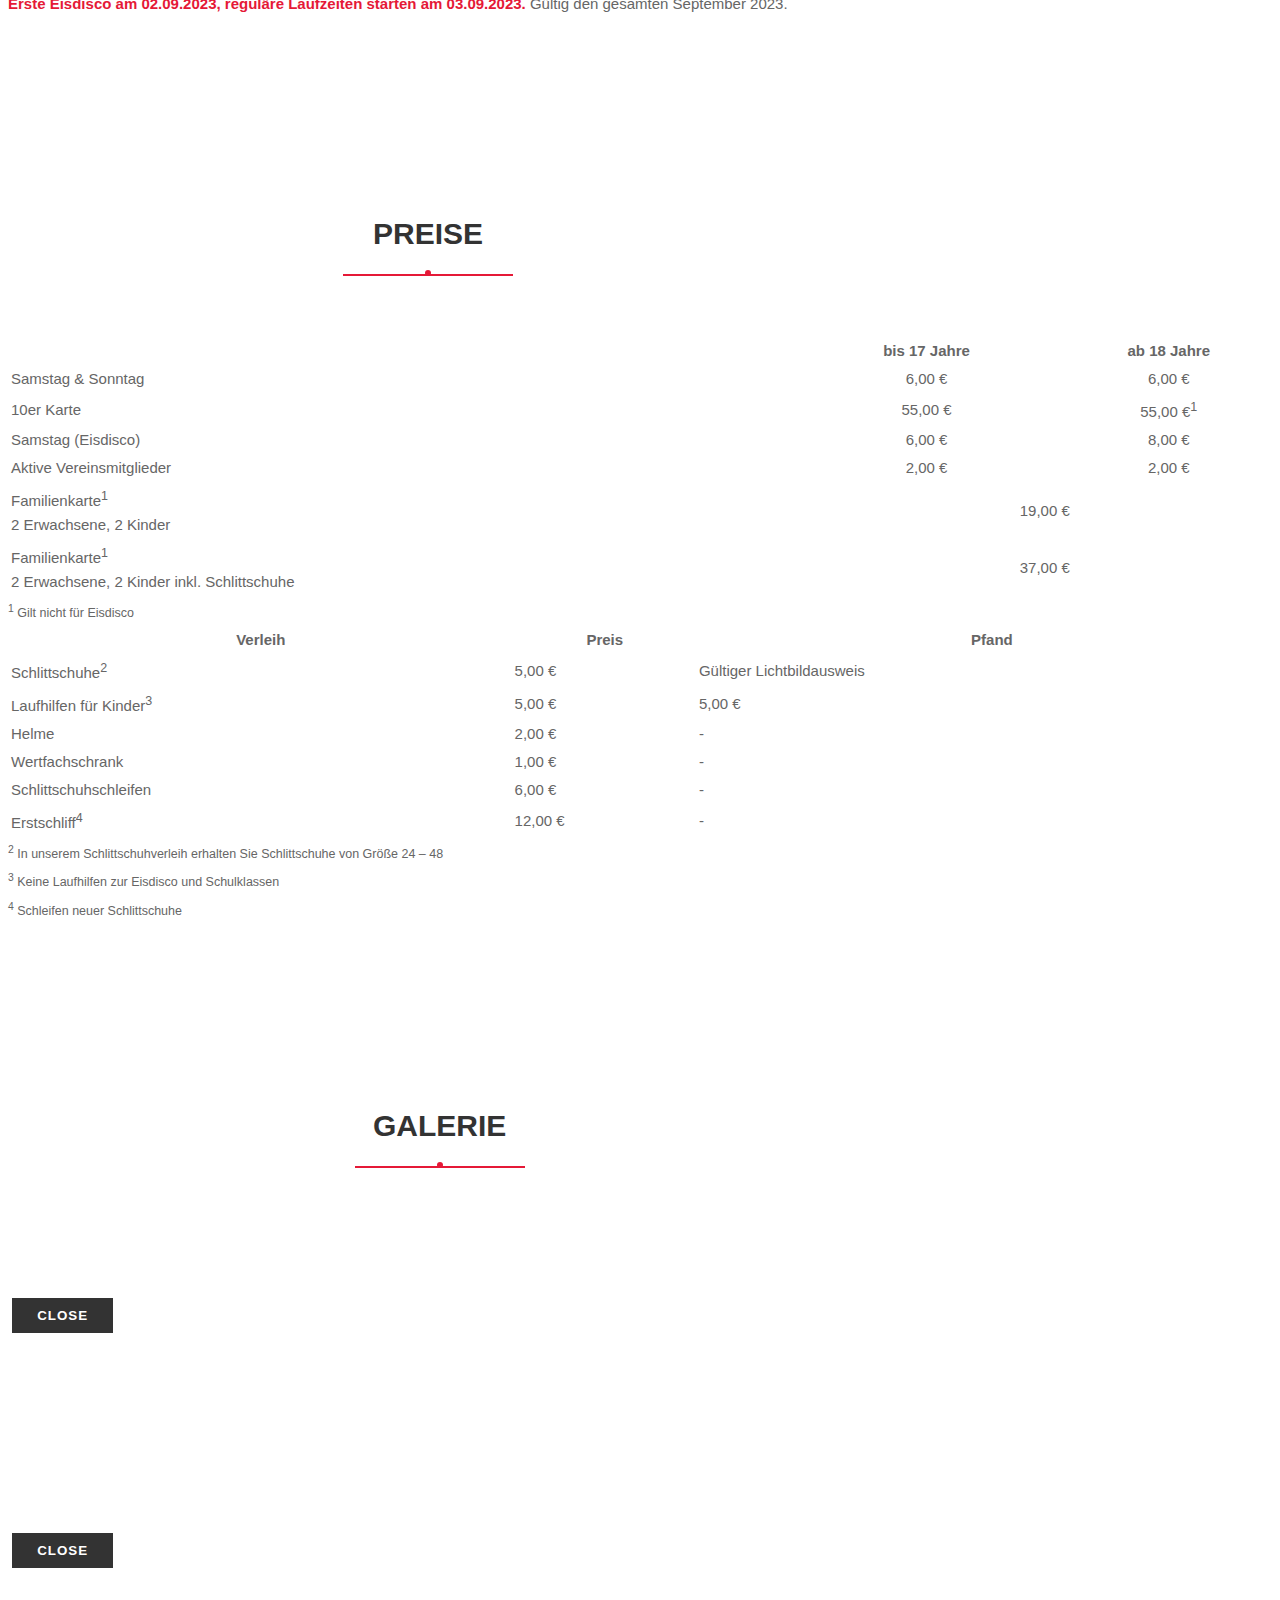
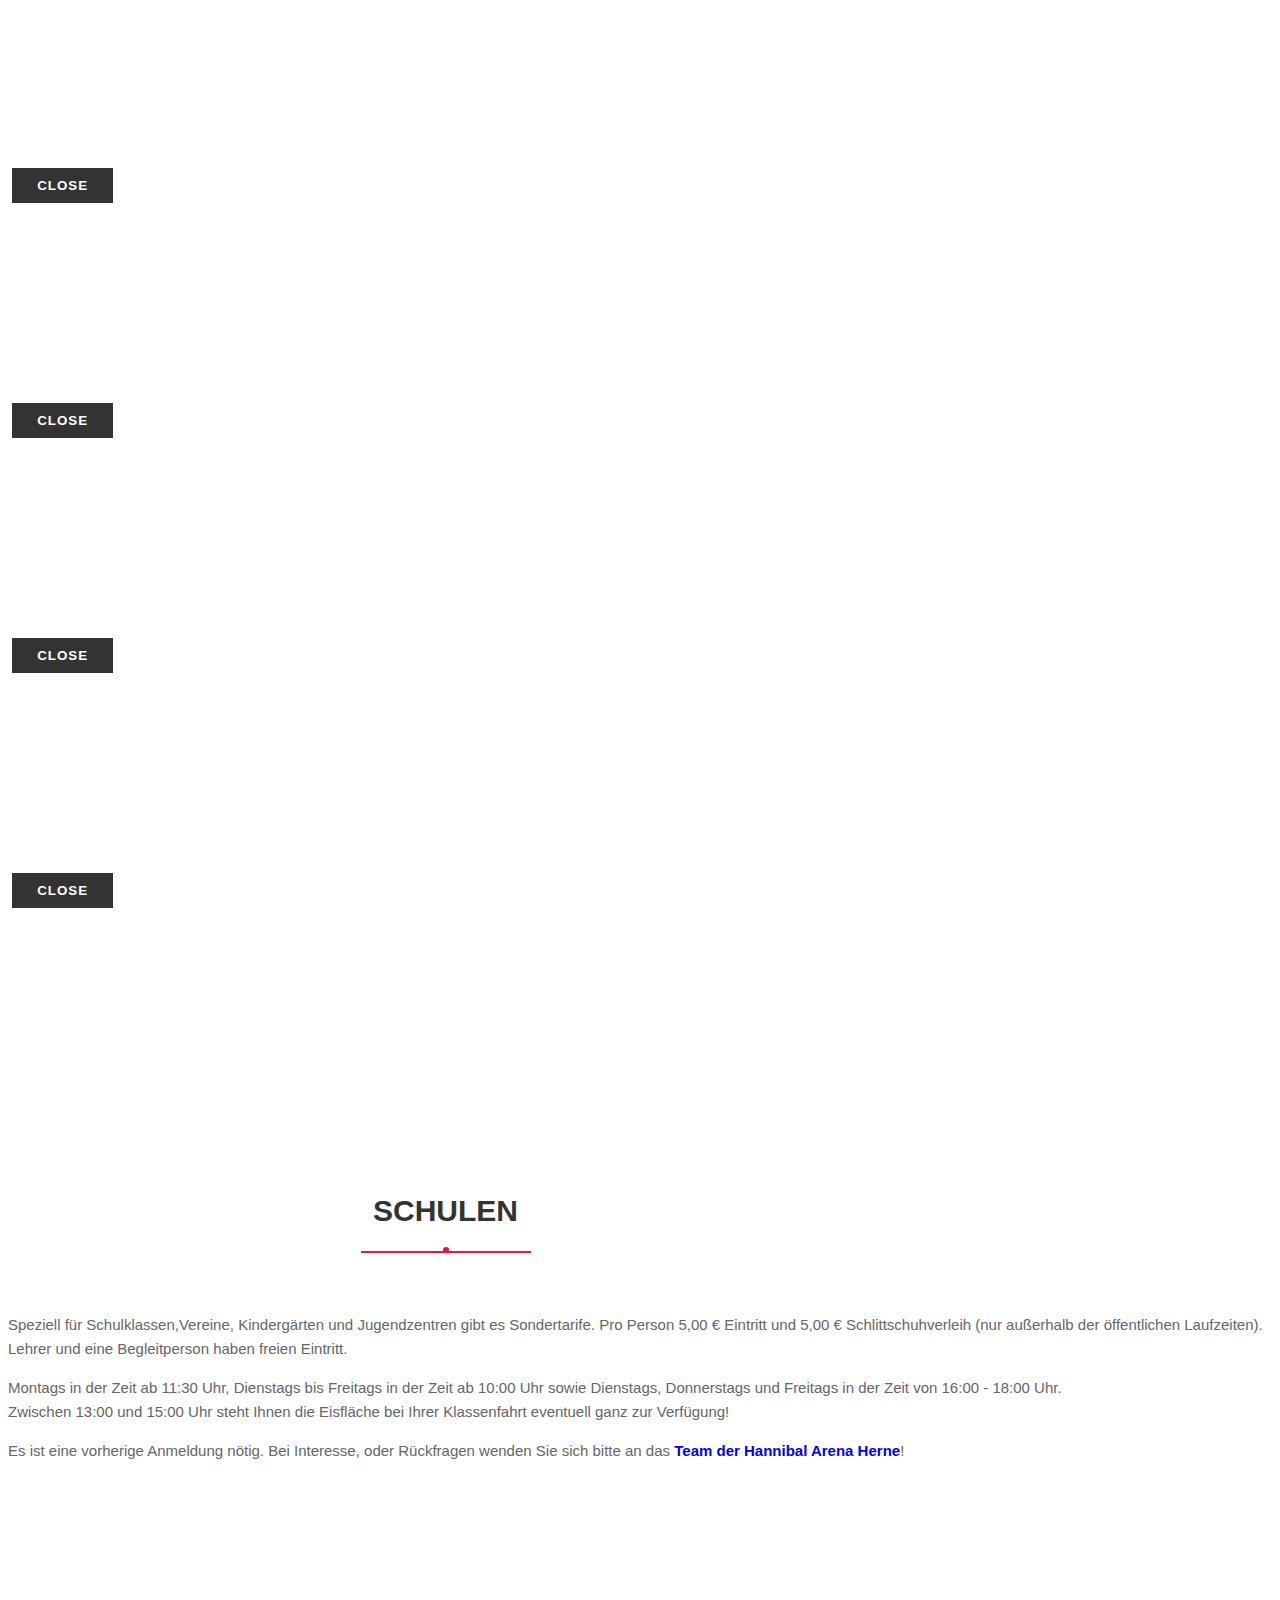
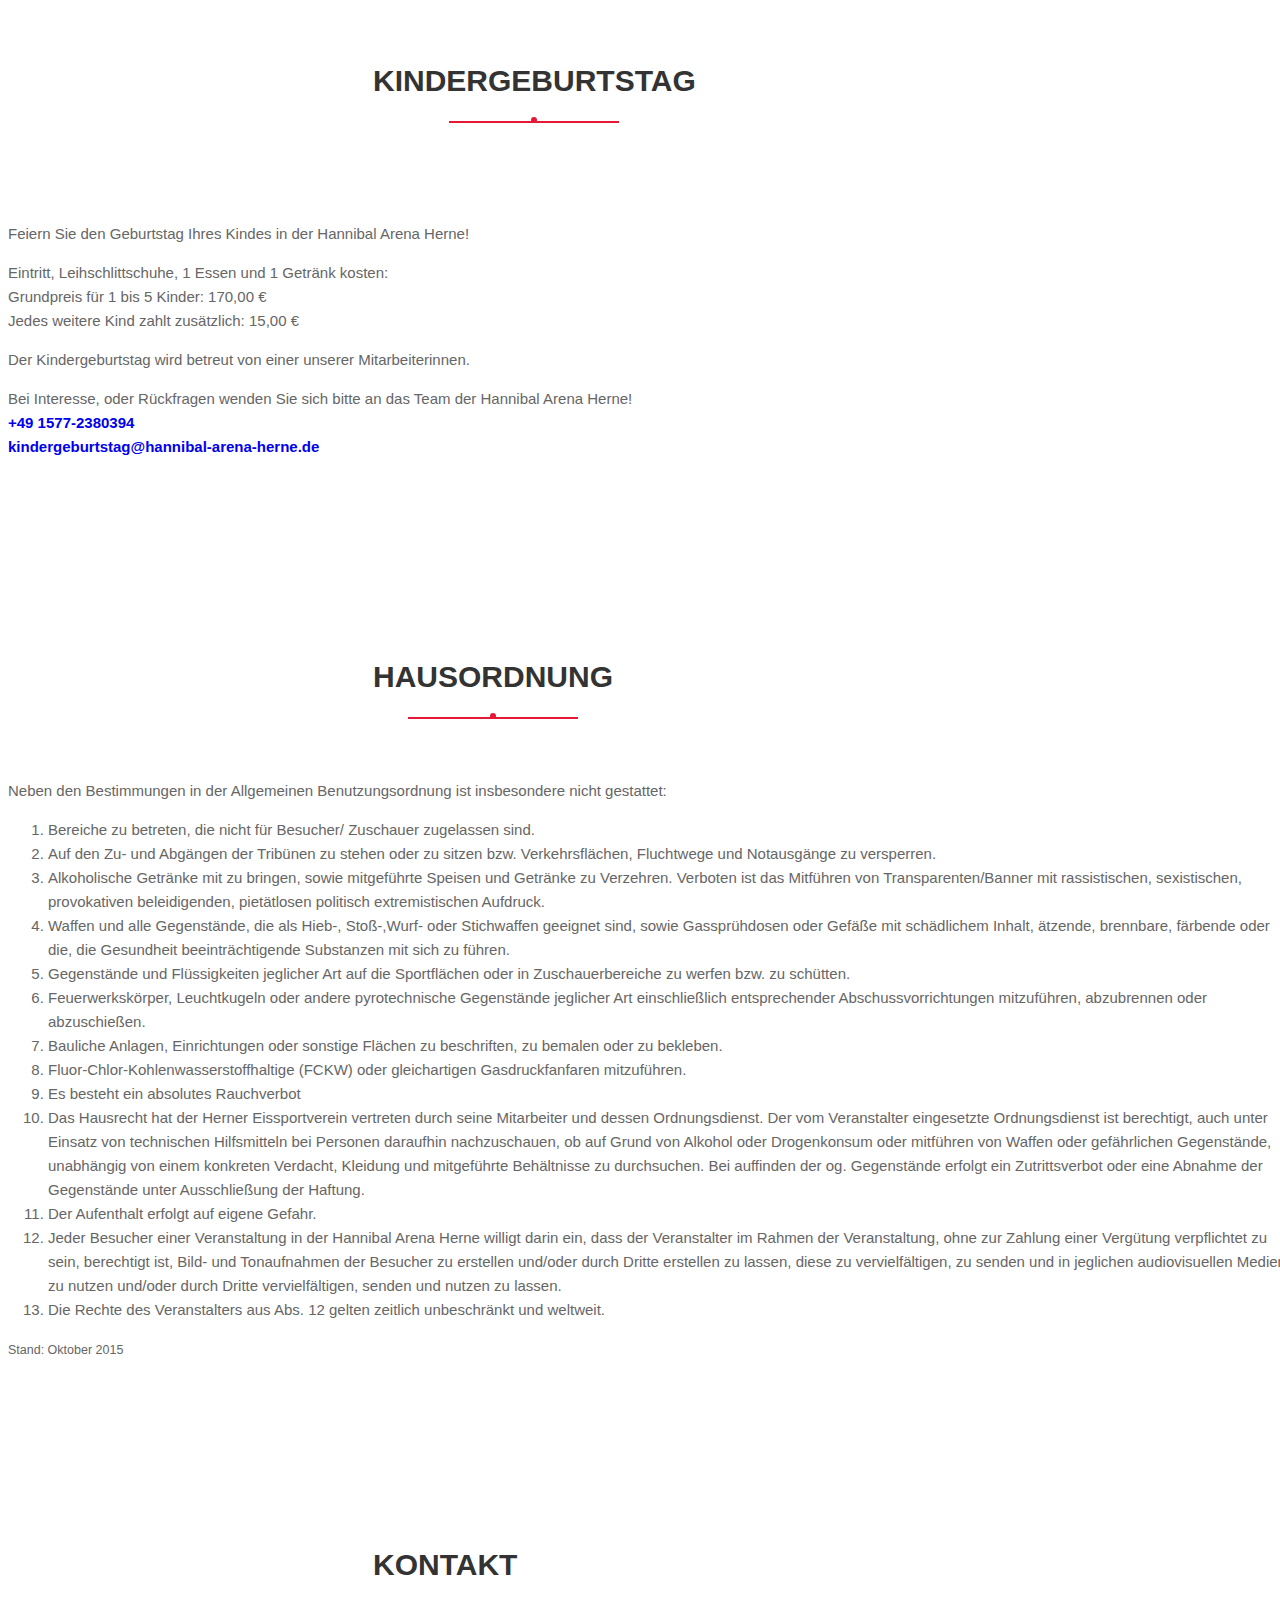
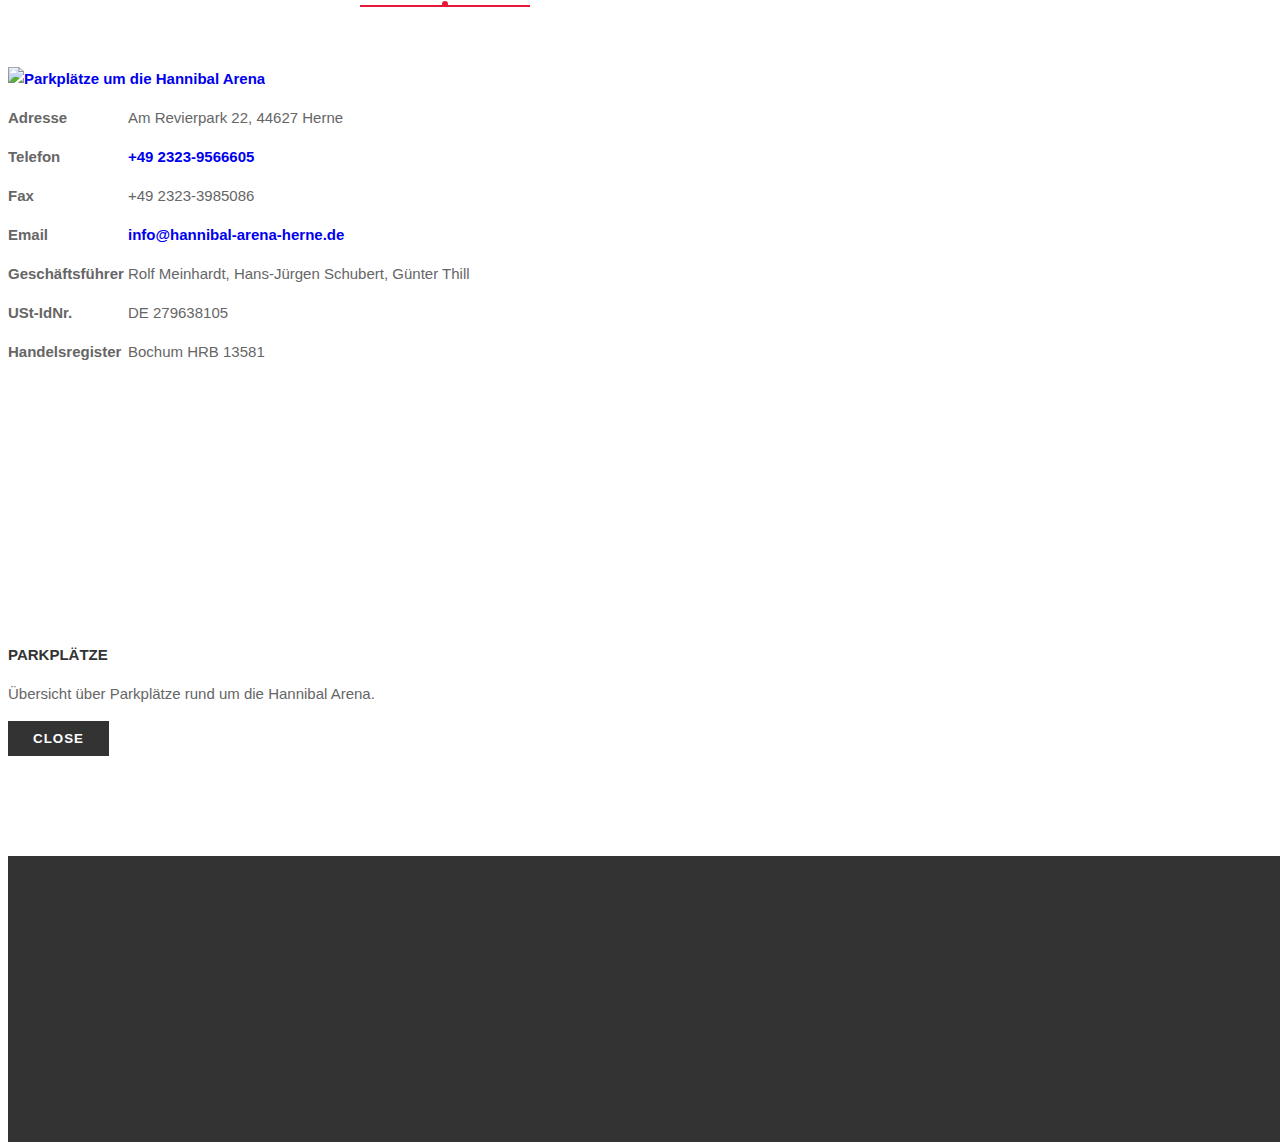
==== commit 15202d35: "Merge pull request #15 from norman27/norman27-patch-1" ====
--- a/web/index.html
+++ b/web/index.html
@@ -127,7 +127,12 @@
                         <tbody>
                         <tr>
                             <td><strong>Samstag</strong></td>
-                            <td><strong><meta itemprop="openingHours" content="Sa 14:00-16:00, 19:00-21:30">14:00-16:00</strong></td>
+                            <td><strong><meta itemprop="openingHours" content="Sa 14:00-16:00, 14:30-16:30, 19:00-21:30">14:00-16:00</strong></td>
+                            <td></td>
+                        </tr>
+                            <tr>
+                            <td></td>
+                            <td><strong>16:30-18:30</strong></td>
                             <td></td>
                         </tr>
                         <tr>
@@ -137,7 +142,12 @@
                         </tr>
                         <tr>
                             <td><strong>Sonntag</strong></td>
-                            <td><strong><meta itemprop="openingHours" content="So 12:00-14:00">12:00-14:00</strong></td>
+                            <td><strong><meta itemprop="openingHours" content="So 12:00-14:00, 14:30-16:30">12:00-14:00</strong></td>
+                            <td></td>
+                        </tr>
+                        <tr>
+                            <td></td>
+                            <td><strong>14:30-16:30</strong></td>
                             <td></td>
                         </tr>
                         </tbody>
@@ -171,25 +181,6 @@
                     <!--<strong style="color:#e51937">Sommerpause ab dem 27.03.2023.</strong>-->
                 </p>
             </div>
-            <!--<div class="col-md-12">
-                <p><strong style="color:#e51937">Covid 19 - Schutzmaßnahmen</strong></p>
-                <ul>
-                    <li>Die Corona-Schutzverordnung des Landes Nordrhein-Westfalen ist maßgeblich und von allen Besuchern stets einzuhalten</li>
-                    <li>Zutritt haben ausschließlich folgende Personen:
-                        <ul style="margin-left:10px">
-                            <li>ab 16 Jahren: 2G - genesen (in den letzten 6 Monaten) oder mind. zweifach geimpft (inklusive 14 tägiger Wartezeit)</li>
-                            <li>Kinder/Jugendliche 6 - 15 Jahren: 3G - genesen (in den letzten 6 Monaten), mind. zweifach geimpft (inklusive 14 tägiger Wartezeit) oder getestet (mind. Antigen-Schnelltest nicht älter als 24 Stunden, kein Selbsttest)/ Alternativ gelten Schüler mit aktuell gültigem Schülerausweis des Schuljahres 2021/22 als getestet (ausgenommen hiervon sind Ferienzeiten, hier gelten Schüler nicht mehr automatisch als getestet).</li>
-                            <li>Kinder unter 6 Jahren - kein Nachweis notwendig</li>
-                        </ul>
-                    </li>
-                    <li>Nachweise der 2G/3G-Regel bzw. aktueller Schülerweis sowie ein amtlich gültiges Ausweisdokument sind beim Einlass unaufgefordert vorzulegen</li>
-                    <li>Das Tragen einer Mund-Nasen-Bedeckung ist in der gesamten Hannibal-Arena verpflichtend. Inklusive der sportlichen Betätigung auf der Eisfläche. Auch hier ist der Mindestabstand von 1,5 Metern zwingend einzuhalten</li>
-                    <li>Ausgehängte Abstands- und Hygieneregelungen müssen beachtet werden</li>
-                    <li>Laufwege und -richtungen sind konsequent einzuhalten</li>
-                    <li>Die Anzahl der zugelassenen Gäste ist eingeschränkt. Größere Gruppen/Vereine bitten wir daher um telefonische Voranmeldung</li>
-                    <li>Die Hygieneregeln sind einzuhalten und den Hinweisen des Personales ist Folge zu leisten. Verstöße werden mit dem Ausschluss von der Veranstaltung geahndet</li>
-                </ul>
-            </div>-->
         </div>
     </div>
 </section>
@@ -221,9 +212,9 @@
                         <td align="center">6,00&nbsp;€</td>
                     </tr>
                     <tr>
-                        <td>10er Karte<sup>1</sup></td>
+                        <td>10er Karte</td>
                         <td align="center">55,00&nbsp;€</td>
-                        <td align="center">55,00&nbsp;€</td>
+                        <td align="center">55,00&nbsp;€<sup>1</sup></td>
                     </tr>
                     <tr>
                         <td>Samstag (Eisdisco)</td>
@@ -574,12 +565,10 @@
                 <p>Feiern Sie den Geburtstag Ihres Kindes in der Hannibal Arena Herne!</p>
 
                 <p>Eintritt, Leihschlittschuhe, 1 Essen und 1 Getränk kosten:<br>
-                    Grundpreis für 1 bis 5 Kinder: 155,00 €<br>
-                    Jedes weitere Kind zahlt zusätzlich: 11,90 €</p>
+                    Grundpreis für 1 bis 5 Kinder: 170,00 €<br>
+                    Jedes weitere Kind zahlt zusätzlich: 15,00 €</p>
 
                 <p>Der Kindergeburtstag wird betreut von einer unserer Mitarbeiterinnen.</p>
-
-                <!--<p><strong>Corona Hinweis</strong> Derzeit sind nur 10 Personen inklusive Geburtstagskind möglich.</p>-->
 
                 <p>Bei Interesse, oder Rückfragen wenden Sie sich bitte an das Team der Hannibal Arena Herne!<br>
                     <a href="tel:+4915772380394">+49 1577-2380394</a><br>
